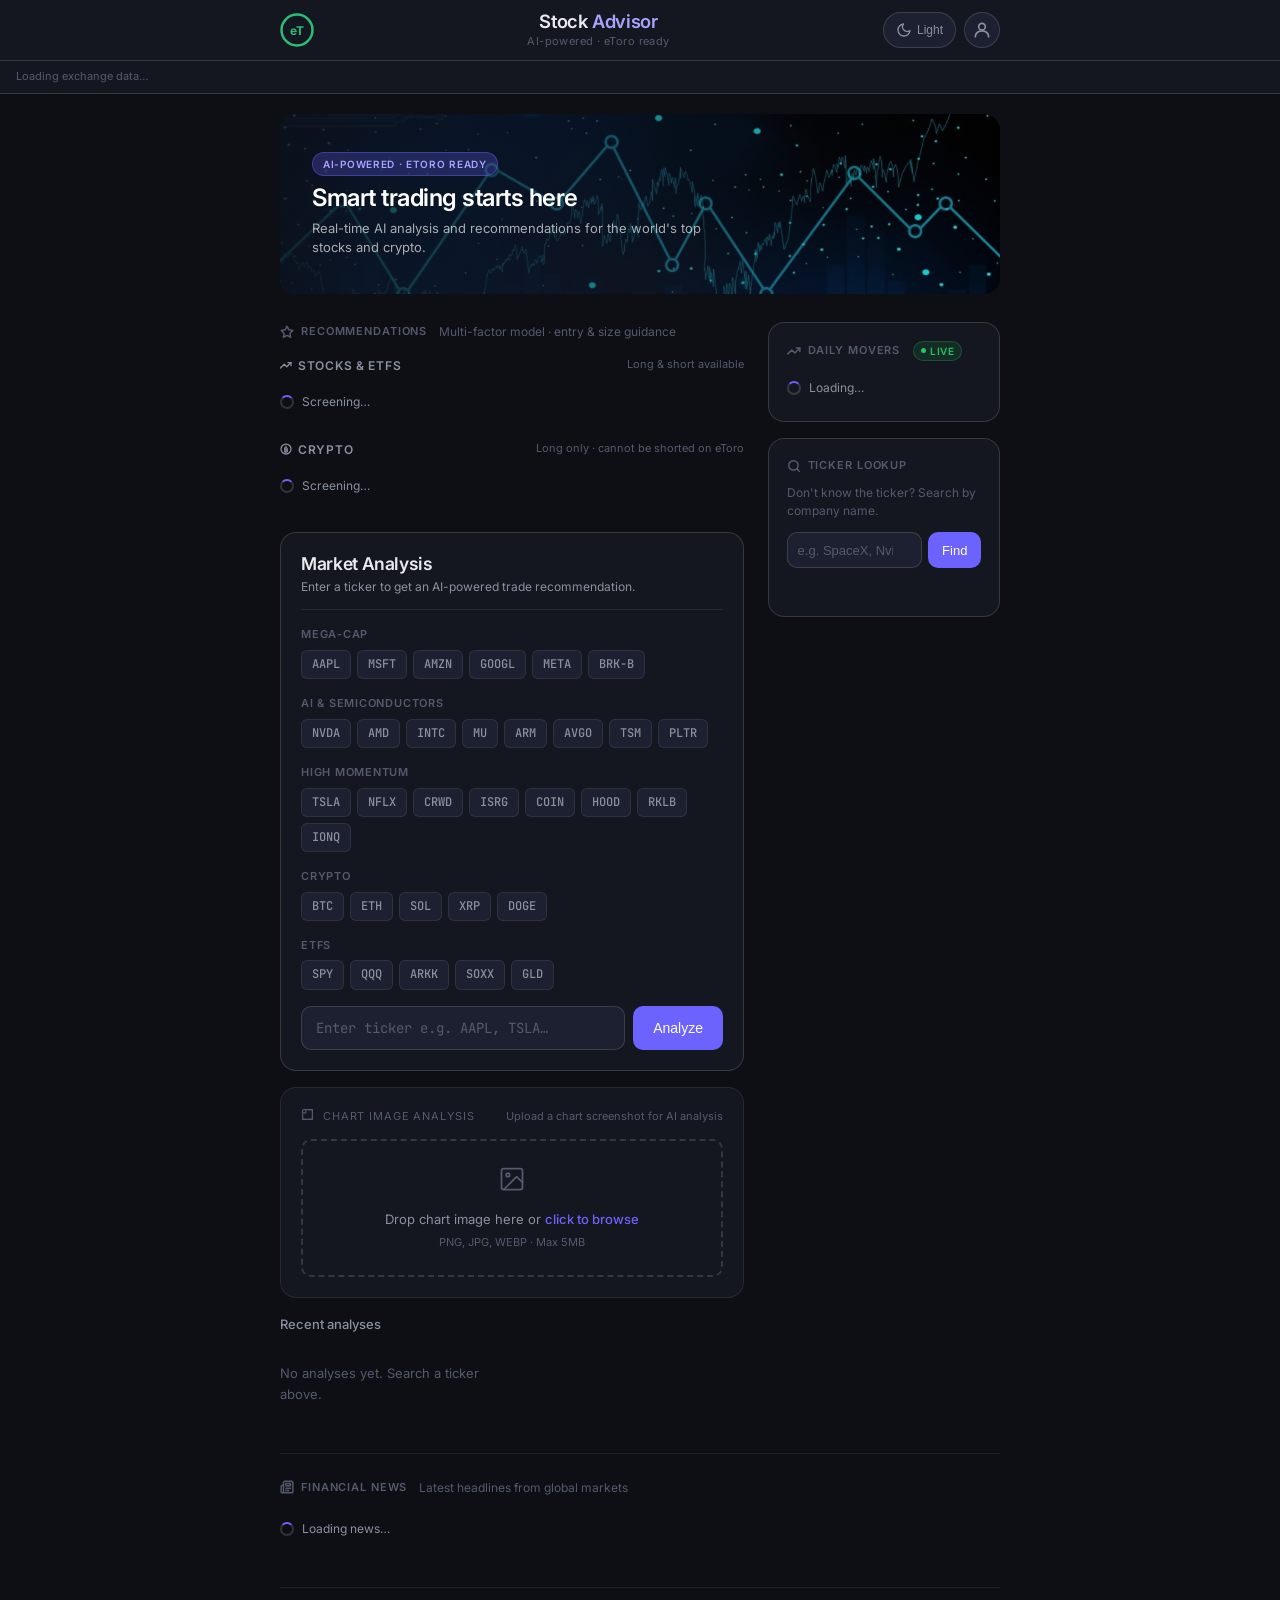
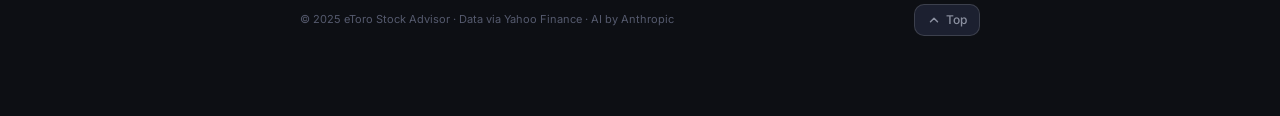
==== index.html @ 0bd4d549 "Update" ====
<!DOCTYPE html>
<html lang="en">
<head>
  <meta charset="UTF-8" />
  <meta http-equiv="Cache-Control" content="no-cache, no-store, must-revalidate" />
  <meta http-equiv="Pragma" content="no-cache" />
  <meta http-equiv="Expires" content="0" />
  <meta name="viewport" content="width=device-width, initial-scale=1.0" />
  <title>eToro Stock Advisor</title>
  <link rel="preconnect" href="https://fonts.googleapis.com" />
  <link rel="preconnect" href="https://fonts.gstatic.com" crossorigin />
  <link href="https://fonts.googleapis.com/css2?family=Inter:wght@400;500;600&family=JetBrains+Mono:wght@400;500&display=swap" rel="stylesheet" />
  <script src="https://cdn.jsdelivr.net/npm/@supabase/supabase-js@2"></script>

  
  <link rel="icon" type="image/x-icon" href="favicon.ico" />
  <link rel="stylesheet" href="style.css" />
  <script src="https://cdn.jsdelivr.net/npm/chart.js@4.4.0/dist/chart.umd.min.js"></script>
  <script src="https://cdn.jsdelivr.net/npm/chartjs-chart-financial@0.2.1/dist/chartjs-chart-financial.min.js"></script>
  <script src="https://cdn.jsdelivr.net/npm/luxon@3.4.3/build/global/luxon.min.js"></script>
  <script src="https://cdn.jsdelivr.net/npm/chartjs-adapter-luxon@1.3.1/dist/chartjs-adapter-luxon.umd.min.js"></script>
  <script src="config.js"></script>

  <style id="auth-styles">
  /* ── Auth trigger wrap ── */
  .auth-trigger-wrap {
    position: relative;
    flex-shrink: 0;
  }

  /* ── Auth dropdown ── */
  .auth-dropdown {
    display: none;
    position: absolute;
    top: calc(100% + 10px);
    right: 0;
    width: 300px;
    background: var(--surface);
    border: 1px solid var(--border2);
    border-radius: 14px;
    padding: 1rem;
    box-shadow: 0 20px 60px rgba(0,0,0,0.5), 0 4px 16px rgba(0,0,0,0.25);
    z-index: 9999;
    animation: adpIn 0.18s cubic-bezier(.22,.68,0,1.15) forwards;
  }
  .auth-dropdown.open { display: block; }

  @keyframes adpIn {
    from { opacity: 0; transform: translateY(-6px) scale(0.97); }
    to   { opacity: 1; transform: translateY(0)    scale(1);    }
  }

  /* ── Header ── */
  .adp-header { margin-bottom: 0.9rem; }
  .adp-logo {
    display: flex; align-items: center; gap: 8px;
    font-size: 13px; font-weight: 600; color: var(--text);
  }

  /* ── Tab bar ── */
  .adp-tabs {
    display: flex;
    background: var(--surface2);
    border-radius: 8px;
    padding: 3px; gap: 2px;
    margin-bottom: 0.85rem;
  }
  .adp-tab {
    flex: 1; padding: 6px 8px;
    font-size: 12.5px; font-weight: 500;
    border: none; border-radius: 6px;
    background: transparent; color: var(--text-muted);
    cursor: pointer; transition: all 0.15s;
    font-family: inherit;
  }
  .adp-tab.active {
    background: var(--surface); color: var(--text);
    box-shadow: 0 1px 3px rgba(0,0,0,0.25);
  }
  .adp-tab:hover:not(.active) { color: var(--text); }

  /* ── Messages ── */
  .adp-msg {
    display: none; border-radius: 7px;
    padding: 8px 11px; font-size: 12px;
    margin-bottom: 0.7rem; line-height: 1.45;
  }
  .adp-err { background: var(--red-bg); border: 1px solid rgba(239,68,68,.22); color: var(--red); }
  .adp-ok  { background: var(--green-bg); border: 1px solid rgba(34,197,94,.22); color: var(--green); }

  /* ── Fields ── */
  .adp-field { margin-bottom: 0.65rem; }
  .adp-field label {
    display: block; font-size: 11px; font-weight: 500;
    color: var(--text-muted); margin-bottom: 4px;
    letter-spacing: 0.03em;
  }
  .adp-field input {
    width: 100%; height: 38px;
    background: var(--surface2);
    border: 1px solid var(--border2);
    border-radius: 7px;
    padding: 0 11px;
    font-size: 13px; color: var(--text);
    outline: none; font-family: inherit;
    transition: border-color .15s, box-shadow .15s;
  }
  .adp-field input::placeholder { color: var(--text-dim); }
  .adp-field input:focus {
    border-color: var(--accent);
    box-shadow: 0 0 0 3px rgba(108,99,255,.13);
  }

  /* Password eye toggle */
  .adp-pw { position: relative; }
  .adp-pw input { padding-right: 36px; }
  .adp-eye {
    position: absolute; right: 0; top: 0; bottom: 0; width: 36px;
    background: none; border: none; cursor: pointer;
    color: var(--text-dim); display: flex; align-items: center; justify-content: center;
    transition: color .15s;
  }
  .adp-eye:hover { color: var(--text-muted); }

  /* Forgot */
  .adp-forgot { text-align: right; margin: -2px 0 0.55rem; }
  .adp-link {
    background: none; border: none; padding: 0;
    font-size: 11.5px; color: var(--text-dim);
    cursor: pointer; transition: color .15s; font-family: inherit;
  }
  .adp-link:hover { color: var(--accent); }

  /* Back button */
  .adp-back {
    display: inline-flex; align-items: center; gap: 5px;
    background: none; border: none; padding: 0;
    font-size: 12px; color: var(--text-muted);
    cursor: pointer; margin-bottom: 0.6rem;
    transition: color .15s; font-family: inherit;
  }
  .adp-back:hover { color: var(--text); }
  .adp-reset-hint { font-size: 12px; color: var(--text-muted); margin-bottom: 0.65rem; line-height: 1.5; }

  /* Submit button */
  .adp-btn {
    width: 100%; height: 40px; margin-top: 2px;
    background: var(--accent); border: none; border-radius: 7px;
    font-size: 13.5px; font-weight: 600; color: #fff;
    cursor: pointer; display: flex; align-items: center; justify-content: center; gap: 8px;
    transition: opacity .15s, transform .1s; font-family: inherit;
  }
  .adp-btn:hover  { opacity: .88; }
  .adp-btn:active { transform: scale(.98); }
  .adp-btn:disabled { opacity: .45; cursor: not-allowed; transform: none; }

  /* Spinner */
  .adp-spin {
    display: inline-block; width: 14px; height: 14px;
    border: 2px solid rgba(255,255,255,.3);
    border-top-color: #fff; border-radius: 50%;
    animation: spin .7s linear infinite;
  }

  /* OR divider */
  .adp-or {
    display: flex; align-items: center; gap: 8px;
    font-size: 10.5px; color: var(--text-dim);
    text-transform: uppercase; letter-spacing: .06em;
    margin: 0.7rem 0;
  }
  .adp-or::before, .adp-or::after { content: ''; flex: 1; height: 1px; background: var(--border); }

  /* Google */
  .adp-google {
    width: 100%; height: 38px;
    background: var(--surface2); border: 1px solid var(--border2); border-radius: 7px;
    font-size: 12.5px; font-weight: 500; color: var(--text-muted);
    cursor: pointer; display: flex; align-items: center; justify-content: center; gap: 8px;
    transition: all .15s; font-family: inherit;
  }
  .adp-google:hover { border-color: var(--accent); color: var(--text); }

  /* ── Logged-in ── */
  .adp-user-header {
    display: flex; align-items: center; gap: 11px;
    padding-bottom: 0.85rem; margin-bottom: 0.4rem;
    border-bottom: 1px solid var(--border);
  }
  .adp-avatar {
    width: 40px; height: 40px; border-radius: 50%;
    background: var(--accent);
    display: flex; align-items: center; justify-content: center;
    font-size: 14px; font-weight: 700; color: #fff; flex-shrink: 0;
  }
  .adp-user-email { font-size: 12.5px; font-weight: 500; color: var(--text); word-break: break-all; }
  .adp-user-since { font-size: 11px; color: var(--text-dim); margin-top: 2px; }

  /* Nav items */
  .adp-nav { display: flex; flex-direction: column; gap: 1px; }
  .adp-nav-item {
    display: flex; align-items: center; gap: 9px;
    padding: 8px 9px; border: none; border-radius: 7px;
    background: transparent; font-size: 12.5px; color: var(--text-muted);
    cursor: pointer; width: 100%; text-align: left;
    transition: all .12s; font-family: inherit;
  }
  .adp-nav-item:hover { background: var(--surface2); color: var(--text); }
  .adp-nav-item svg { flex-shrink: 0; }
  .adp-badge {
    margin-left: auto; font-size: 10px; font-weight: 600;
    background: var(--accent-dim); color: #a9a3ff;
    border: 1px solid rgba(108,99,255,.25);
    border-radius: 4px; padding: 1px 5px;
  }
  .adp-divider { height: 1px; background: var(--border); margin: 6px 0; }
  .adp-signout:hover { background: var(--red-bg) !important; color: var(--red) !important; }

  /* ── Logged-in avatar button in navbar ── */
  .adp-user-btn {
    width: 34px; height: 34px; border-radius: 50%;
    border: 2px solid var(--accent); background: var(--accent-dim);
    cursor: pointer; display: flex; align-items: center; justify-content: center;
    transition: all .15s; padding: 0;
    font-size: 11px; font-weight: 700; color: #a9a3ff;
    font-family: inherit;
  }
  .adp-user-btn:hover { background: var(--accent); color: #fff; }

  /* ── Mobile: full-width card below navbar ── */
  @media (max-width: 520px) {
    .auth-dropdown {
      position: fixed;
      top: 60px; left: 0; right: 0;
      width: 100%; border-radius: 0 0 14px 14px;
      border-left: none; border-right: none; border-top: none;
      max-height: calc(100dvh - 60px);
      overflow-y: auto;
    }
  }

  /* Light mode */
  body.light .auth-dropdown {
    box-shadow: 0 8px 32px rgba(0,0,0,.12), 0 2px 8px rgba(0,0,0,.06);
  }
  </style>

</head>

<body>

  <!-- Top navbar -->
  <nav class="navbar">
    <div class="navbar-inner">
      <div class="navbar-logo">
        <svg class="etoro-spin" width="34" height="34" viewBox="0 0 34 34" fill="none" xmlns="http://www.w3.org/2000/svg">
          <circle cx="17" cy="17" r="15.5" stroke="#2bbc76" stroke-width="2.5"/>
          <text x="17" y="22" text-anchor="middle" font-family="Inter,sans-serif" font-weight="700" font-size="12" fill="#2bbc76">eT</text>
        </svg>
      </div>
      <div class="navbar-title">
        <h1>Stock <span>Advisor</span></h1>
        <p>AI-powered · eToro ready</p>
      </div>
      <div class="navbar-actions">
        <button class="theme-toggle navbar-theme-btn" id="theme-toggle" onclick="toggleTheme()" title="Toggle light/dark mode">
          <svg id="icon-moon" width="16" height="16" viewBox="0 0 24 24" fill="none" stroke="currentColor" stroke-width="2" stroke-linecap="round" stroke-linejoin="round"><path d="M21 12.79A9 9 0 1 1 11.21 3 7 7 0 0 0 21 12.79z"/></svg>
          <svg id="icon-sun" width="16" height="16" viewBox="0 0 24 24" fill="none" stroke="currentColor" stroke-width="2" stroke-linecap="round" stroke-linejoin="round" style="display:none"><circle cx="12" cy="12" r="5"/><line x1="12" y1="1" x2="12" y2="3"/><line x1="12" y1="21" x2="12" y2="23"/><line x1="4.22" y1="4.22" x2="5.64" y2="5.64"/><line x1="18.36" y1="18.36" x2="19.78" y2="19.78"/><line x1="1" y1="12" x2="3" y2="12"/><line x1="21" y1="12" x2="23" y2="12"/><line x1="4.22" y1="19.78" x2="5.64" y2="18.36"/><line x1="18.36" y1="5.64" x2="19.78" y2="4.22"/></svg>
          <span id="theme-label">Light</span>
        </button>
        <div class="auth-trigger-wrap" id="auth-trigger-wrap">
          <!-- Logged-out: person icon -->
          <button class="navbar-account auth-trigger" id="auth-trigger-btn"
                  onclick="toggleAuthPanel()" title="Sign in / Register"
                  aria-haspopup="true" aria-expanded="false">
            <svg width="20" height="20" viewBox="0 0 24 24" fill="none"
                 stroke="currentColor" stroke-width="2"
                 stroke-linecap="round" stroke-linejoin="round">
              <circle cx="12" cy="8" r="4"/>
              <path d="M4 20c0-4 3.6-7 8-7s8 3 8 7"/>
            </svg>
          </button>

          <!-- Auth dropdown panel -->
          <div class="auth-dropdown" id="auth-dropdown" role="dialog" aria-label="Account">

            <!-- ▸ LOGGED-OUT VIEW ◂ -->
            <div id="auth-logged-out">
              <div class="adp-header">
                <div class="adp-logo">
                  <svg width="18" height="18" viewBox="0 0 34 34" fill="none">
                    <circle cx="17" cy="17" r="15.5" stroke="var(--accent)" stroke-width="2.5"/>
                    <text x="17" y="22" text-anchor="middle" font-family="Inter,sans-serif"
                          font-weight="700" font-size="12" fill="var(--accent)">eT</text>
                  </svg>
                  <span>Stock Advisor</span>
                </div>
              </div>

              <div class="adp-tabs">
                <button class="adp-tab active" id="tab-signin" onclick="adpTab('signin')">Sign in</button>
                <button class="adp-tab" id="tab-signup" onclick="adpTab('signup')">Register</button>
              </div>

              <div class="adp-msg adp-err" id="adp-err"></div>
              <div class="adp-msg adp-ok"  id="adp-ok"></div>

              <!-- Sign-in -->
              <div id="adp-signin">
                <div class="adp-field">
                  <label>Email</label>
                  <input type="email" id="si-email" placeholder="you@example.com" autocomplete="email"/>
                </div>
                <div class="adp-field">
                  <label>Password</label>
                  <div class="adp-pw">
                    <input type="password" id="si-pw" placeholder="••••••••" autocomplete="current-password"/>
                    <button type="button" class="adp-eye" onclick="adpTogglePw('si-pw',this)" tabindex="-1">
                      <svg width="14" height="14" viewBox="0 0 24 24" fill="none" stroke="currentColor" stroke-width="2" stroke-linecap="round" stroke-linejoin="round"><path d="M1 12s4-8 11-8 11 8 11 8-4 8-11 8-11-8-11-8z"/><circle cx="12" cy="12" r="3"/></svg>
                    </button>
                  </div>
                </div>
                <div class="adp-forgot">
                  <button type="button" class="adp-link" onclick="adpTab('reset')">Forgot password?</button>
                </div>
                <button class="adp-btn" id="si-btn" onclick="adpSignIn()">Sign in</button>
                <div class="adp-or"><span>or</span></div>
                <button class="adp-google" onclick="adpGoogle()">
                  <svg width="14" height="14" viewBox="0 0 24 24"><path fill="#4285F4" d="M22.56 12.25c0-.78-.07-1.53-.2-2.25H12v4.26h5.92c-.26 1.37-1.04 2.53-2.21 3.31v2.77h3.57c2.08-1.92 3.28-4.74 3.28-8.09z"/><path fill="#34A853" d="M12 23c2.97 0 5.46-.98 7.28-2.66l-3.57-2.77c-.98.66-2.23 1.06-3.71 1.06-2.86 0-5.29-1.93-6.16-4.53H2.18v2.84C3.99 20.53 7.7 23 12 23z"/><path fill="#FBBC05" d="M5.84 14.09c-.22-.66-.35-1.36-.35-2.09s.13-1.43.35-2.09V7.07H2.18C1.43 8.55 1 10.22 1 12s.43 3.45 1.18 4.93l3.66-2.84z"/><path fill="#EA4335" d="M12 5.38c1.62 0 3.06.56 4.21 1.64l3.15-3.15C17.45 2.09 14.97 1 12 1 7.7 1 3.99 3.47 2.18 7.07l3.66 2.84c.87-2.6 3.3-4.53 6.16-4.53z"/></svg>
                  Continue with Google
                </button>
              </div>

              <!-- Register -->
              <div id="adp-signup" style="display:none">
                <div class="adp-field">
                  <label>Email</label>
                  <input type="email" id="su-email" placeholder="you@example.com" autocomplete="email"/>
                </div>
                <div class="adp-field">
                  <label>Password</label>
                  <div class="adp-pw">
                    <input type="password" id="su-pw" placeholder="Min 8 characters" autocomplete="new-password"/>
                    <button type="button" class="adp-eye" onclick="adpTogglePw('su-pw',this)" tabindex="-1">
                      <svg width="14" height="14" viewBox="0 0 24 24" fill="none" stroke="currentColor" stroke-width="2" stroke-linecap="round" stroke-linejoin="round"><path d="M1 12s4-8 11-8 11 8 11 8-4 8-11 8-11-8-11-8z"/><circle cx="12" cy="12" r="3"/></svg>
                    </button>
                  </div>
                </div>
                <div class="adp-field">
                  <label>Confirm password</label>
                  <input type="password" id="su-pw2" placeholder="Repeat password" autocomplete="new-password"/>
                </div>
                <button class="adp-btn" id="su-btn" onclick="adpSignUp()">Create account</button>
                <div class="adp-or"><span>or</span></div>
                <button class="adp-google" onclick="adpGoogle()">
                  <svg width="14" height="14" viewBox="0 0 24 24"><path fill="#4285F4" d="M22.56 12.25c0-.78-.07-1.53-.2-2.25H12v4.26h5.92c-.26 1.37-1.04 2.53-2.21 3.31v2.77h3.57c2.08-1.92 3.28-4.74 3.28-8.09z"/><path fill="#34A853" d="M12 23c2.97 0 5.46-.98 7.28-2.66l-3.57-2.77c-.98.66-2.23 1.06-3.71 1.06-2.86 0-5.29-1.93-6.16-4.53H2.18v2.84C3.99 20.53 7.7 23 12 23z"/><path fill="#FBBC05" d="M5.84 14.09c-.22-.66-.35-1.36-.35-2.09s.13-1.43.35-2.09V7.07H2.18C1.43 8.55 1 10.22 1 12s.43 3.45 1.18 4.93l3.66-2.84z"/><path fill="#EA4335" d="M12 5.38c1.62 0 3.06.56 4.21 1.64l3.15-3.15C17.45 2.09 14.97 1 12 1 7.7 1 3.99 3.47 2.18 7.07l3.66 2.84c.87-2.6 3.3-4.53 6.16-4.53z"/></svg>
                  Continue with Google
                </button>
              </div>

              <!-- Reset password -->
              <div id="adp-reset" style="display:none">
                <button type="button" class="adp-back" onclick="adpTab('signin')">
                  <svg width="13" height="13" viewBox="0 0 24 24" fill="none" stroke="currentColor" stroke-width="2.5" stroke-linecap="round" stroke-linejoin="round"><polyline points="15 18 9 12 15 6"/></svg>
                  Back to sign in
                </button>
                <p class="adp-reset-hint">We'll send a reset link to your inbox.</p>
                <div class="adp-field">
                  <label>Email</label>
                  <input type="email" id="rp-email" placeholder="you@example.com" autocomplete="email"/>
                </div>
                <button class="adp-btn" id="rp-btn" onclick="adpResetPw()">Send reset link</button>
              </div>
            </div><!-- /logged-out -->

            <!-- ▸ LOGGED-IN VIEW ◂ -->
            <div id="auth-logged-in" style="display:none">
              <div class="adp-user-header">
                <div class="adp-avatar" id="adp-avatar"></div>
                <div class="adp-user-info">
                  <div class="adp-user-email" id="adp-user-email"></div>
                  <div class="adp-user-since" id="adp-user-since"></div>
                </div>
              </div>
              <nav class="adp-nav">
                <a class="adp-nav-item" href="index.html" style="text-decoration:none;">
                  <svg width="14" height="14" viewBox="0 0 24 24" fill="none" stroke="currentColor" stroke-width="2" stroke-linecap="round" stroke-linejoin="round"><rect x="3" y="3" width="18" height="18" rx="2"/><path d="M3 9h18M9 21V9"/></svg>
                  Dashboard
                </a>
                <a class="adp-nav-item" href="profile.html" style="text-decoration:none;">
                  <svg width="14" height="14" viewBox="0 0 24 24" fill="none" stroke="currentColor" stroke-width="2" stroke-linecap="round" stroke-linejoin="round"><circle cx="12" cy="8" r="4"/><path d="M4 20c0-4 3.6-7 8-7s8 3 8 7"/></svg>
                  Profile settings
                </a>
                <button class="adp-nav-item" onclick="closeAuthPanel()">
                  <svg width="14" height="14" viewBox="0 0 24 24" fill="none" stroke="currentColor" stroke-width="2" stroke-linecap="round" stroke-linejoin="round"><path d="M12 2L2 7l10 5 10-5-10-5z"/><path d="M2 17l10 5 10-5M2 12l10 5 10-5"/></svg>
                  Agent Portfolios <span class="adp-badge">Soon</span>
                </button>
                <a class="adp-nav-item" id="adp-admin-link" href="admin.html" style="display:none;text-decoration:none;">
                  <svg width="14" height="14" viewBox="0 0 24 24" fill="none" stroke="currentColor" stroke-width="2" stroke-linecap="round" stroke-linejoin="round"><path d="M12 22s8-4 8-10V5l-8-3-8 3v7c0 6 8 10 8 10z"/></svg>
                  Admin Console
                  <span class="adp-badge" style="margin-left:auto;background:rgba(239,68,68,0.12);color:var(--red);border-color:rgba(239,68,68,0.2);">Admin</span>
                </a>
              </nav>
              <div class="adp-divider"></div>
              <button class="adp-nav-item adp-signout" onclick="adpSignOut()">
                <svg width="14" height="14" viewBox="0 0 24 24" fill="none" stroke="currentColor" stroke-width="2" stroke-linecap="round" stroke-linejoin="round"><path d="M9 21H5a2 2 0 0 1-2-2V5a2 2 0 0 1 2-2h4"/><polyline points="16 17 21 12 16 7"/><line x1="21" y1="12" x2="9" y2="12"/></svg>
                Sign out
              </button>
            </div><!-- /logged-in -->

          </div><!-- /auth-dropdown -->
        </div><!-- /auth-trigger-wrap -->
      </div>
    </div>
  </nav>

  <!-- ── Exchange ticker bar ── -->
  <div class="exchange-ticker-bar">
    <div class="exchange-ticker-track" id="exchange-ticker-track">
      <div class="exchange-ticker-loading">Loading exchange data…</div>
    </div>
  </div>

<div class="page">

  <!-- ── Hero banner ── -->
  <div class="hero-banner">
    <img src="images/dark_banner.jpg" alt="Market chart banner" class="hero-banner-img" />
    <div class="hero-banner-overlay">
      <div class="hero-banner-text">
        <span class="hero-badge">AI-powered · eToro ready</span>
        <h2>Smart trading starts here</h2>
        <p>Real-time AI analysis and recommendations for the world's top stocks and crypto.</p>
      </div>
    </div>
  </div>

  <div class="layout">

    <!-- ── Main column (2/3) ── -->
    <div class="col-main">

      <!-- ── Recommendations ── -->
      <section class="recs-section">
        <div class="recs-header">
          <span class="recs-title">
            <svg width="14" height="14" viewBox="0 0 24 24" fill="none" stroke="currentColor" stroke-width="2.5" stroke-linecap="round" stroke-linejoin="round"><polygon points="12 2 15.09 8.26 22 9.27 17 14.14 18.18 21.02 12 17.77 5.82 21.02 7 14.14 2 9.27 8.91 8.26 12 2"/></svg>
            Recommendations
          </span>
          <span class="recs-sub">Multi-factor model · entry &amp; size guidance</span>
        </div>

        <!-- Stocks (shortable) -->
        <div class="recs-sub-header">
          <span class="recs-sub-label">
            <svg width="12" height="12" viewBox="0 0 24 24" fill="none" stroke="currentColor" stroke-width="2.5" stroke-linecap="round" stroke-linejoin="round"><polyline points="22 7 13.5 15.5 8.5 10.5 1 18"/><polyline points="16 7 22 7 22 13"/></svg>
            Stocks &amp; ETFs
          </span>
          <span class="recs-sub-note">Long &amp; short available</span>
        </div>
        <div class="recs-grid" id="recs-grid-stocks">
          <div class="movers-loading" style="grid-column:1/-1"><div class="spinner-sm"></div> Screening…</div>
        </div>

        <!-- Crypto (long only) -->
        <div class="recs-sub-header" style="margin-top:1.25rem;">
          <span class="recs-sub-label">
            <svg width="12" height="12" viewBox="0 0 24 24" fill="none" stroke="currentColor" stroke-width="2.5" stroke-linecap="round" stroke-linejoin="round"><circle cx="12" cy="12" r="10"/><path d="M9.5 9.5h3a2 2 0 0 1 0 4h-3v-4zm0 4h3.5a2 2 0 0 1 0 4H9.5v-4z"/><line x1="12" y1="6" x2="12" y2="8"/><line x1="12" y1="18" x2="12" y2="20"/></svg>
            Crypto
          </span>
          <span class="recs-sub-note">Long only · cannot be shorted on eToro</span>
        </div>
        <div class="recs-grid" id="recs-grid-crypto">
          <div class="movers-loading" style="grid-column:1/-1"><div class="spinner-sm"></div> Screening…</div>
        </div>
      </section>

      <!-- Search -->
      <div class="search-box" id="market-analysis">
        <div class="search-box-title">
          <h2>Market Analysis</h2>
          <p>Enter a ticker to get an AI-powered trade recommendation.</p>
        </div>
        <div class="quick-picks-label">Mega-cap</div>
        <div class="chips" id="chips">
          <span class="chip" onclick="setTicker('AAPL')">AAPL</span>
          <span class="chip" onclick="setTicker('MSFT')">MSFT</span>
          <span class="chip" onclick="setTicker('AMZN')">AMZN</span>
          <span class="chip" onclick="setTicker('GOOGL')">GOOGL</span>
          <span class="chip" onclick="setTicker('META')">META</span>
          <span class="chip" onclick="setTicker('BRK-B')">BRK-B</span>
        </div>
        <div class="quick-picks-label" style="margin-top:0.6rem;">AI &amp; Semiconductors</div>
        <div class="chips">
          <span class="chip" onclick="setTicker('NVDA')">NVDA</span>
          <span class="chip" onclick="setTicker('AMD')">AMD</span>
          <span class="chip" onclick="setTicker('INTC')">INTC</span>
          <span class="chip" onclick="setTicker('MU')">MU</span>
          <span class="chip" onclick="setTicker('ARM')">ARM</span>
          <span class="chip" onclick="setTicker('AVGO')">AVGO</span>
          <span class="chip" onclick="setTicker('TSM')">TSM</span>
          <span class="chip" onclick="setTicker('PLTR')">PLTR</span>
        </div>
        <div class="quick-picks-label" style="margin-top:0.6rem;">High momentum</div>
        <div class="chips">
          <span class="chip" onclick="setTicker('TSLA')">TSLA</span>
          <span class="chip" onclick="setTicker('NFLX')">NFLX</span>
          <span class="chip" onclick="setTicker('CRWD')">CRWD</span>
          <span class="chip" onclick="setTicker('ISRG')">ISRG</span>
          <span class="chip" onclick="setTicker('COIN')">COIN</span>
          <span class="chip" onclick="setTicker('HOOD')">HOOD</span>
          <span class="chip" onclick="setTicker('RKLB')">RKLB</span>
          <span class="chip" onclick="setTicker('IONQ')">IONQ</span>
        </div>
        <div class="quick-picks-label" style="margin-top:0.6rem;">Crypto</div>
        <div class="chips">
          <span class="chip" onclick="setTicker('BTC-USD')">BTC</span>
          <span class="chip" onclick="setTicker('ETH-USD')">ETH</span>
          <span class="chip" onclick="setTicker('SOL-USD')">SOL</span>
          <span class="chip" onclick="setTicker('XRP-USD')">XRP</span>
          <span class="chip" onclick="setTicker('DOGE-USD')">DOGE</span>
        </div>
        <div class="quick-picks-label" style="margin-top:0.6rem;">ETFs</div>
        <div class="chips">
          <span class="chip" onclick="setTicker('SPY')">SPY</span>
          <span class="chip" onclick="setTicker('QQQ')">QQQ</span>
          <span class="chip" onclick="setTicker('ARKK')">ARKK</span>
          <span class="chip" onclick="setTicker('SOXX')">SOXX</span>
          <span class="chip" onclick="setTicker('GLD')">GLD</span>
        </div>
        <div class="input-row">
          <input type="text" id="ticker-input" placeholder="Enter ticker e.g. AAPL, TSLA…" autocomplete="off" autocapitalize="characters" />
          <button class="btn-analyze" id="analyze-btn" onclick="analyzeStock()">
            <span id="btn-label">Analyze</span>
          </button>
        </div>
        <div class="error-msg" id="error-msg"></div>
      </div>

      <!-- Loading -->
      <div class="state-msg" id="loading-state" style="background:var(--surface);border:1px solid var(--border2);border-radius:var(--radius-lg);margin-top:0.75rem;">
        <div class="spinner" style="margin: 0 auto 0.75rem; width:28px; height:28px; border-width:3px;"></div>
        <div style="font-size:14px;font-weight:500;color:var(--text);">Fetching analysis…</div>
        <div style="font-size:12px;color:var(--text-dim);margin-top:4px;">AI is analysing the ticker, this may take a moment</div>
      </div>

      <!-- Result -->
      <div id="result">
        <div class="result-header">
          <div>
            <div class="result-ticker" id="res-ticker"></div>
            <div class="result-company" id="res-company"></div>
          </div>
          <div style="display:flex;align-items:center;gap:10px;">
            <div id="res-signal"></div>
            <button class="btn-clear-result" onclick="clearResult()" title="Clear result">
              <svg width="15" height="15" viewBox="0 0 24 24" fill="none" stroke="currentColor" stroke-width="2.5" stroke-linecap="round" stroke-linejoin="round"><line x1="18" y1="6" x2="6" y2="18"/><line x1="6" y1="6" x2="18" y2="18"/></svg>
            </button>
          </div>
        </div>

        <div class="metrics-grid" id="res-metrics"></div>

        <!-- Price chart -->
        <div class="panel chart-panel">
          <div class="chart-header">
            <div>
              <div id="chart-title-ticker" style="font-size:15px;font-weight:600;font-family:var(--mono);color:var(--text);letter-spacing:-0.02em;line-height:1.2;"></div>
              <div id="chart-title-sub" style="font-size:11px;color:var(--text-dim);margin-top:2px;"></div>
            </div>
            <div style="display:flex;align-items:center;gap:8px;flex-wrap:wrap;">
              <!-- Chart type toggle -->
              <div class="chart-type-toggle">
                <button class="chart-type-btn active" id="btn-type-candle" onclick="switchChartType('candle',this)" title="Candlestick">
                  <svg width="13" height="13" viewBox="0 0 24 24" fill="none" stroke="currentColor" stroke-width="2" stroke-linecap="round" stroke-linejoin="round"><rect x="2" y="7" width="4" height="10" rx="1"/><line x1="4" y1="4" x2="4" y2="7"/><line x1="4" y1="17" x2="4" y2="20"/><rect x="10" y="4" width="4" height="14" rx="1"/><line x1="12" y1="2" x2="12" y2="4"/><line x1="12" y1="18" x2="12" y2="22"/><rect x="18" y="9" width="4" height="7" rx="1"/><line x1="20" y1="6" x2="20" y2="9"/><line x1="20" y1="16" x2="20" y2="19"/></svg>
                </button>
                <button class="chart-type-btn" id="btn-type-line" onclick="switchChartType('line',this)" title="Line chart">
                  <svg width="13" height="13" viewBox="0 0 24 24" fill="none" stroke="currentColor" stroke-width="2" stroke-linecap="round" stroke-linejoin="round"><polyline points="22 12 18 12 15 21 9 3 6 12 2 12"/></svg>
                </button>
              </div>
              <!-- Period tabs -->
              <div class="chart-tabs">
                <button class="chart-tab active" onclick="switchChartTab(this,'1D')">1D</button>
                <button class="chart-tab" onclick="switchChartTab(this,'5D')">5D</button>
                <button class="chart-tab" onclick="switchChartTab(this,'1M')">1M</button>
                <button class="chart-tab" onclick="switchChartTab(this,'3M')">3M</button>
                <button class="chart-tab" onclick="switchChartTab(this,'6M')">6M</button>
                <button class="chart-tab" onclick="switchChartTab(this,'1Y')">1Y</button>
              </div>
              <!-- Save button -->
              <button class="chart-expand-btn" onclick="saveChart()" title="Save chart as PNG">
                <svg width="13" height="13" viewBox="0 0 24 24" fill="none" stroke="currentColor" stroke-width="2.5" stroke-linecap="round" stroke-linejoin="round"><path d="M21 15v4a2 2 0 0 1-2 2H5a2 2 0 0 1-2-2v-4"/><polyline points="7 10 12 15 17 10"/><line x1="12" y1="15" x2="12" y2="3"/></svg>
              </button>
              <!-- Expand button -->
              <button class="chart-expand-btn" onclick="openChartModal()" title="Expand chart">
                <svg width="13" height="13" viewBox="0 0 24 24" fill="none" stroke="currentColor" stroke-width="2.5" stroke-linecap="round" stroke-linejoin="round"><polyline points="15 3 21 3 21 9"/><polyline points="9 21 3 21 3 15"/><line x1="21" y1="3" x2="14" y2="10"/><line x1="3" y1="21" x2="10" y2="14"/></svg>
              </button>
            </div>
          </div>
          <div class="chart-loading" id="chart-loading"><div class="spinner-sm"></div> Loading chart…</div>
          <div class="chart-error" id="chart-error" style="display:none"></div>
          <canvas id="price-chart" style="display:none;width:100%;cursor:pointer;" onclick="openChartModal()" title="Click to expand"></canvas>
          <div class="chart-footer" id="chart-footer"></div>
        </div>

        <!-- Chart modal overlay -->
        <div id="chart-modal" style="display:none;position:fixed;inset:0;z-index:1000;background:rgba(0,0,0,0.85);backdrop-filter:blur(4px);padding:1.5rem;" onclick="closeChartModal(event)">
          <div style="position:relative;width:100%;max-width:1100px;margin:0 auto;height:100%;display:flex;flex-direction:column;gap:0.75rem;">
            <!-- Modal header -->
            <div style="display:flex;align-items:center;justify-content:space-between;flex-shrink:0;">
              <div style="display:flex;align-items:center;gap:12px;">
                <div>
                  <div id="modal-ticker-label" style="font-size:1.2rem;font-weight:600;font-family:var(--mono);color:#fff;letter-spacing:-0.02em;line-height:1.2;"></div>
                  <div id="modal-company-label" style="font-size:11px;color:rgba(255,255,255,0.45);margin-top:2px;"></div>
                </div>
                <!-- Modal period tabs -->
                <div class="chart-tabs" id="modal-chart-tabs">
                  <button class="chart-tab active" onclick="switchModalTab(this,'1D')">1D</button>
                  <button class="chart-tab" onclick="switchModalTab(this,'5D')">5D</button>
                  <button class="chart-tab" onclick="switchModalTab(this,'1M')">1M</button>
                  <button class="chart-tab" onclick="switchModalTab(this,'3M')">3M</button>
                  <button class="chart-tab" onclick="switchModalTab(this,'6M')">6M</button>
                  <button class="chart-tab" onclick="switchModalTab(this,'1Y')">1Y</button>
                </div>
                <!-- Modal chart type -->
                <div class="chart-type-toggle">
                  <button class="chart-type-btn active" id="modal-btn-candle" onclick="switchModalType('candle',this)" title="Candlestick">
                    <svg width="13" height="13" viewBox="0 0 24 24" fill="none" stroke="currentColor" stroke-width="2" stroke-linecap="round" stroke-linejoin="round"><rect x="2" y="7" width="4" height="10" rx="1"/><line x1="4" y1="4" x2="4" y2="7"/><line x1="4" y1="17" x2="4" y2="20"/><rect x="10" y="4" width="4" height="14" rx="1"/><line x1="12" y1="2" x2="12" y2="4"/><line x1="12" y1="18" x2="12" y2="22"/><rect x="18" y="9" width="4" height="7" rx="1"/><line x1="20" y1="6" x2="20" y2="9"/><line x1="20" y1="16" x2="20" y2="19"/></svg>
                  </button>
                  <button class="chart-type-btn" id="modal-btn-line" onclick="switchModalType('line',this)" title="Line">
                    <svg width="13" height="13" viewBox="0 0 24 24" fill="none" stroke="currentColor" stroke-width="2" stroke-linecap="round" stroke-linejoin="round"><polyline points="22 12 18 12 15 21 9 3 6 12 2 12"/></svg>
                  </button>
                </div>
              </div>
              <div style="display:flex;align-items:center;gap:8px;">
                <!-- Modal save button -->
                <button onclick="saveModalChart()" title="Save chart as PNG" style="width:36px;height:36px;border-radius:50%;border:1px solid rgba(255,255,255,0.2);background:rgba(255,255,255,0.08);color:#fff;display:flex;align-items:center;justify-content:center;cursor:pointer;flex-shrink:0;transition:background 0.15s;" onmouseover="this.style.background='rgba(255,255,255,0.18)'" onmouseout="this.style.background='rgba(255,255,255,0.08)'">
                  <svg width="14" height="14" viewBox="0 0 24 24" fill="none" stroke="currentColor" stroke-width="2.5" stroke-linecap="round" stroke-linejoin="round"><path d="M21 15v4a2 2 0 0 1-2 2H5a2 2 0 0 1-2-2v-4"/><polyline points="7 10 12 15 17 10"/><line x1="12" y1="15" x2="12" y2="3"/></svg>
                </button>
                <button onclick="closeChartModal()" style="width:36px;height:36px;border-radius:50%;border:1px solid rgba(255,255,255,0.2);background:rgba(255,255,255,0.08);color:#fff;display:flex;align-items:center;justify-content:center;cursor:pointer;flex-shrink:0;transition:background 0.15s;" onmouseover="this.style.background='rgba(255,255,255,0.18)'" onmouseout="this.style.background='rgba(255,255,255,0.08)'">
                  <svg width="16" height="16" viewBox="0 0 24 24" fill="none" stroke="currentColor" stroke-width="2.5" stroke-linecap="round" stroke-linejoin="round"><line x1="18" y1="6" x2="6" y2="18"/><line x1="6" y1="6" x2="18" y2="18"/></svg>
                </button>
              </div>
            </div>
            <!-- Modal canvas container -->
            <div style="flex:1;background:var(--surface);border:1px solid var(--border2);border-radius:var(--radius-lg);padding:1.25rem;min-height:0;display:flex;flex-direction:column;gap:0.5rem;">
              <div id="modal-chart-loading" style="display:none;align-items:center;gap:8px;font-size:13px;color:var(--text-muted);padding:1rem 0;justify-content:center;"><div class="spinner-sm"></div> Loading…</div>
              <canvas id="price-chart-modal" style="flex:1;min-height:0;width:100%;"></canvas>
              <div id="modal-chart-footer" style="display:flex;align-items:center;justify-content:space-between;padding-top:0.5rem;border-top:1px solid var(--border);font-size:12px;"></div>
            </div>
          </div>
        </div>

        <div class="panel">
          <div class="panel-title">Analysis breakdown</div>
          <ul class="factors" id="res-factors"></ul>
        </div>

        <div class="panel">
          <div class="panel-title">eToro trade recommendation</div>
          <p class="trade-text" id="res-trade"></p>
        </div>

        <a class="btn-etoro" id="res-etoro-link" href="#" target="_blank" rel="noopener">
          <svg width="16" height="16" viewBox="0 0 24 24" fill="none" stroke="currentColor" stroke-width="2.5" stroke-linecap="round" stroke-linejoin="round">
            <path d="M18 13v6a2 2 0 0 1-2 2H5a2 2 0 0 1-2-2V8a2 2 0 0 1 2-2h6"/><polyline points="15 3 21 3 21 9"/><line x1="10" y1="14" x2="21" y2="3"/>
          </svg>
          Open on eToro
        </a>

        <div class="disclaimer">
          ⚠️ For informational purposes only — not financial advice. CFDs and stock trading involve risk of loss. Always do your own research before trading.
        </div>
      </div>

      <!-- Chart Image Analysis -->
      <div class="panel chart-upload-panel" id="chart-upload-panel" style="margin-top:0.75rem;">
        <div class="panel-title" style="display:flex;align-items:center;justify-content:space-between;">
          <span>
            <svg width="13" height="13" viewBox="0 0 24 24" fill="none" stroke="currentColor" stroke-width="2" stroke-linecap="round" stroke-linejoin="round" style="vertical-align:-1px;margin-right:5px;"><rect x="3" y="3" width="18" height="18" rx="2"/><polyline points="3 9 9 9 9 3"/><polyline points="15 3 21 3 21 9"/><polyline points="21 15 21 21 15 21"/><polyline points="9 21 3 21 3 15"/></svg>
            Chart Image Analysis
          </span>
          <span style="font-size:11px;color:var(--text-dim);font-weight:400;text-transform:none;letter-spacing:0;">Upload a chart screenshot for AI analysis</span>
        </div>
        <div id="chart-drop-zone" onclick="document.getElementById('chart-file-input').click()"
          style="border:2px dashed var(--border2);border-radius:var(--radius);padding:1.5rem;text-align:center;cursor:pointer;transition:border-color 0.15s,background 0.15s;"
          ondragover="event.preventDefault();this.style.borderColor='var(--accent)';this.style.background='var(--accent-dim)';"
          ondragleave="this.style.borderColor='';this.style.background='';"
          ondrop="handleChartDrop(event)">
          <svg width="28" height="28" viewBox="0 0 24 24" fill="none" stroke="currentColor" stroke-width="1.5" stroke-linecap="round" stroke-linejoin="round" style="color:var(--text-dim);margin-bottom:8px;"><rect x="3" y="3" width="18" height="18" rx="2" ry="2"/><circle cx="8.5" cy="8.5" r="1.5"/><polyline points="21 15 16 10 5 21"/></svg>
          <div style="font-size:13px;color:var(--text-muted);margin-bottom:4px;">Drop chart image here or <span style="color:var(--accent);font-weight:500;">click to browse</span></div>
          <div style="font-size:11px;color:var(--text-dim);">PNG, JPG, WEBP · Max 5MB</div>
          <input type="file" id="chart-file-input" accept="image/*" style="display:none" onchange="handleChartFile(this.files[0])">
        </div>
        <div id="chart-preview-wrap" style="display:none;margin-top:0.75rem;">
          <div style="position:relative;display:inline-block;width:100%;">
            <img id="chart-preview-img" src="" alt="Chart preview" style="width:100%;max-height:220px;object-fit:contain;border-radius:var(--radius);border:1px solid var(--border2);">
            <button onclick="clearChartUpload()" title="Remove" style="position:absolute;top:8px;right:8px;width:26px;height:26px;border-radius:50%;border:none;background:rgba(0,0,0,0.6);color:#fff;display:flex;align-items:center;justify-content:center;cursor:pointer;">
              <svg width="13" height="13" viewBox="0 0 24 24" fill="none" stroke="currentColor" stroke-width="3" stroke-linecap="round" stroke-linejoin="round"><line x1="18" y1="6" x2="6" y2="18"/><line x1="6" y1="6" x2="18" y2="18"/></svg>
            </button>
          </div>
          <button class="btn-analyze" onclick="analyzeChartImage()" id="chart-analyze-btn" style="width:100%;margin-top:0.6rem;justify-content:center;">
            <svg width="14" height="14" viewBox="0 0 24 24" fill="none" stroke="currentColor" stroke-width="2.5" stroke-linecap="round" stroke-linejoin="round"><circle cx="11" cy="11" r="8"/><line x1="21" y1="21" x2="16.65" y2="16.65"/></svg>
            <span id="chart-analyze-label">Analyse Chart</span>
          </button>
        </div>
        <div id="chart-vision-loading" style="display:none;align-items:center;gap:8px;font-size:13px;color:var(--text-muted);padding:0.75rem 0;">
          <div class="spinner-sm"></div> Analysing chart image…
        </div>
        <div id="chart-vision-result" style="display:none;margin-top:0.75rem;padding:1rem;background:var(--surface2);border-radius:var(--radius);border:1px solid var(--border);font-size:13.5px;color:var(--text-muted);line-height:1.7;white-space:pre-wrap;"></div>
        <div id="chart-vision-error" style="display:none;margin-top:0.5rem;font-size:13px;color:var(--red);"></div>
      </div>

      <!-- History -->
      <div class="history-section">
        <div class="history-title">
          Recent analyses
          <span style="display:flex;align-items:center;gap:8px;">
            <span id="history-count"></span>
            <button onclick="clearHistory()" id="history-clear-btn" title="Clear history" style="display:none;background:none;border:none;cursor:pointer;font-size:11px;color:var(--text-dim);padding:2px 6px;border-radius:4px;transition:color 0.15s;" onmouseover="this.style.color='var(--red)'" onmouseout="this.style.color='var(--text-dim)'">Clear</button>
          </span>
        </div>
        <div class="history-grid" id="history-grid">
          <div class="history-empty">No analyses yet. Search a ticker above.</div>
        </div>
      </div>

    </div><!-- /col-main -->

    <!-- ── Sidebar (1/3) ── -->
    <aside class="col-sidebar">

      <!-- Daily movers -->
      <div class="sidebar-section">
        <div class="sidebar-section-title">
          <svg width="14" height="14" viewBox="0 0 24 24" fill="none" stroke="currentColor" stroke-width="2.5" stroke-linecap="round" stroke-linejoin="round"><polyline points="22 7 13.5 15.5 8.5 10.5 1 17"/><polyline points="16 7 22 7 22 13"/></svg>
          Daily movers
          <span class="movers-live-badge"><span class="live-dot"></span>Live</span>
          <span class="movers-updated" id="movers-updated" style="font-weight:400;text-transform:none;letter-spacing:0;margin-left:auto;"></span>
        </div>
        <div class="sidebar-movers-list" id="movers-grid">
          <div class="movers-loading"><div class="spinner-sm"></div> Loading…</div>
        </div>
      </div>

      <!-- Ticker lookup tool -->
      <div class="sidebar-section">
        <div class="sidebar-section-title">
          <svg width="14" height="14" viewBox="0 0 24 24" fill="none" stroke="currentColor" stroke-width="2.5" stroke-linecap="round" stroke-linejoin="round"><circle cx="11" cy="11" r="8"/><line x1="21" y1="21" x2="16.65" y2="16.65"/></svg>
          Ticker lookup
        </div>
        <p class="sidebar-hint">Don't know the ticker? Search by company name.</p>
        <div class="lookup-row">
          <div class="lookup-input-wrap">
            <input type="text" id="lookup-input" placeholder="e.g. SpaceX, Nvidia…" autocomplete="off" oninput="toggleLookupClear()" />
            <button class="btn-input-clear" id="lookup-clear-btn" onclick="clearLookup()" title="Clear" style="display:none">
              <svg width="12" height="12" viewBox="0 0 24 24" fill="none" stroke="currentColor" stroke-width="3" stroke-linecap="round" stroke-linejoin="round"><line x1="18" y1="6" x2="6" y2="18"/><line x1="6" y1="6" x2="18" y2="18"/></svg>
            </button>
          </div>
          <button class="btn-lookup" id="lookup-btn" onclick="lookupTicker()">Find</button>
        </div>
        <div class="lookup-error" id="lookup-error"></div>
        <div class="lookup-loading" id="lookup-loading" style="display:none">
          <div class="spinner-sm"></div> Searching…
        </div>
        <div class="lookup-results" id="lookup-results"></div>
      </div>



    </aside><!-- /col-sidebar -->

  </div><!-- /layout -->

  <!-- ── Financial news ── -->
  <section class="news-section">
    <div class="recs-header">
      <span class="recs-title">
        <svg width="14" height="14" viewBox="0 0 24 24" fill="none" stroke="currentColor" stroke-width="2.5" stroke-linecap="round" stroke-linejoin="round"><path d="M4 22h16a2 2 0 0 0 2-2V4a2 2 0 0 0-2-2H8a2 2 0 0 0-2 2v16a2 2 0 0 1-2 2Zm0 0a2 2 0 0 1-2-2v-9c0-1.1.9-2 2-2h2"/><path d="M18 14h-8"/><path d="M15 18h-5"/><path d="M10 6h8v4h-8V6Z"/></svg>
        Financial news
      </span>
      <span class="recs-sub">Latest headlines from global markets</span>
    </div>
    <div class="news-grid" id="news-grid">
      <div class="movers-loading" style="grid-column:1/-1">
        <div class="spinner-sm"></div> Loading news…
      </div>
    </div>
  </section>

  <!-- ── Footer ── -->
  <footer class="site-footer">
    <span class="footer-left">
      © 2025 eToro Stock Advisor · Data via Yahoo Finance · AI by Anthropic
    </span>
    <a class="footer-top-btn" href="#" title="Back to top" onclick="window.scrollTo({top:0,behavior:'smooth'});return false;">
      <svg width="14" height="14" viewBox="0 0 24 24" fill="none" stroke="currentColor" stroke-width="2.5" stroke-linecap="round" stroke-linejoin="round"><polyline points="18 15 12 9 6 15"/></svg>
      Top
    </a>
  </footer>

</div>

<script>
  /* ═══════════════════════════════════════════════════
     CONFIG — replace these with your own values
  ═══════════════════════════════════════════════════ */
  const SUPABASE_URL      = 'https://undxlihtxjlntmixcdse.supabase.co';
  const SUPABASE_ANON_KEY = 'eyJhbGciOiJIUzI1NiIsInR5cCI6IkpXVCJ9.eyJpc3MiOiJzdXBhYmFzZSIsInJlZiI6InVuZHhsaWh0eGpsbnRtaXhjZHNlIiwicm9sZSI6ImFub24iLCJpYXQiOjE3ODE3MDE1MjIsImV4cCI6MjA5NzI3NzUyMn0.pQ2lHoYfnvhET561Zuc-gWL-IQtfIsHrWNLj8oCDEmI';
  // Anthropic calls are proxied via Supabase Edge Function — no client-side key needed
  /* ═══════════════════════════════════════════════════ */

  const { createClient } = supabase;
  const db = createClient(SUPABASE_URL, SUPABASE_ANON_KEY, {
    auth: { detectSessionInUrl: true, persistSession: true, autoRefreshToken: true }
  });
  const ADMIN_EMAILS = ['giacomo.medici@gmail.com'];
  const isAdmin = () => ADMIN_EMAILS.includes(_currentUser?.email);

  /* ── UI helpers ── */
  const $  = id => document.getElementById(id);
  const show = id => $(id).style.display = 'block';
  const hide = id => $(id).style.display = 'none';

  // Stores live price/change data from Yahoo Finance — keyed by ticker
  const liveMarketData = {};

  function setTicker(t) {
    $('ticker-input').value = t;
    analyzeStock();
  }

  // Called by mover cards — passes real Yahoo Finance figures through
  function setTickerFromMover(ticker, price, change) {
    liveMarketData[ticker] = { price, change };
    $('ticker-input').value = ticker;
    analyzeStock();
  }

  function showError(msg) {
    const el = $('error-msg');
    el.textContent = msg;
    el.style.display = 'block';
  }
  function clearError() { $('error-msg').style.display = 'none'; }

  function setBtnLoading(loading) {
    const btn = $('analyze-btn');
    btn.disabled = loading;
    $('btn-label').innerHTML = loading
      ? '<span class="spinner"></span>'
      : 'Analyze';
  }

  /* ── Main analysis ── */
  async function analyzeStock() {
    const raw = $('ticker-input').value.trim().toUpperCase();
    if (!raw) { showError('Please enter a ticker symbol.'); return; }
    clearError();
    hide('result');
    show('loading-state');
    setBtnLoading(true);

    try {
      const analysis = await fetchAnalysis(raw);
      // Override AI-estimated figures with real Yahoo Finance data if available
      const live = liveMarketData[raw];
      if (live) {
        analysis.price        = live.price;
        analysis.priceChange1d = live.change;
      }
      await saveToSupabase(analysis);
      renderResult(analysis);
      loadHistory();
    } catch (err) {
      hide('loading-state');
      showError(err.message || 'Analysis failed. Please try again.');
    } finally {
      setBtnLoading(false);
    }
  }

  /* ── Call Anthropic via Supabase Edge Function proxy (avoids CORS) ── */
  async function fetchAnalysis(ticker) {
    const res = await fetch(`${SUPABASE_URL}/functions/v1/analyze-stock`, {
      method: 'POST',
      headers: {
        'Content-Type': 'application/json',
        'Authorization': `Bearer ${SUPABASE_ANON_KEY}`,
      },
      body: JSON.stringify({ ticker })
    });
    if (!res.ok) {
      const err = await res.json().catch(() => ({}));
      throw new Error(err.error || `API error ${res.status}`);
    }
    return await res.json();
  }

  /* ── localStorage history (max 5) ── */
  const LS_KEY = 'etoro_history';

  function lsSave(a) {
    let history = lsLoad();
    history = history.filter(h => h.ticker !== a.ticker); // dedupe: move to top
    history.unshift({
      ticker:       a.ticker,
      companyName:  a.companyName,
      signal:       a.signal,
      confidence:   a.confidence,
      price:        a.price,
      priceChange1d: a.priceChange1d,
      weekChange:   a.weekChange,
      peRatio:      a.peRatio,
      marketCap:    a.marketCap,
      sector:       a.sector,
      pros:         a.pros,
      cons:         a.cons,
      neutral:      a.neutral,
      tradeSummary: a.tradeSummary,
      etoroUrl:     a.etoroUrl,
      savedAt:      new Date().toISOString()
    });
    history = history.slice(0, 4);
    try { localStorage.setItem(LS_KEY, JSON.stringify(history)); } catch(e) {}
  }

  function lsLoad() {
    try { return JSON.parse(localStorage.getItem(LS_KEY) || '[]'); } catch(e) { return []; }
  }

  /* ── Save to Supabase ── */
  async function saveToSupabase(a) {
    lsSave(a);
    if (!_currentUser) return;
    const { error } = await db.from('stock_analyses').insert({
      ticker:        a.ticker, company_name: a.companyName, signal: a.signal,
      confidence:    a.confidence, price: a.price, price_change: a.priceChange1d,
      week_change:   a.weekChange, pe_ratio: a.peRatio, market_cap: a.marketCap,
      sector:        a.sector, pros: a.pros, cons: a.cons, neutral: a.neutral,
      trade_summary: a.tradeSummary, etoro_url: a.etoroUrl, user_id: _currentUser.id
    });
    if (error) console.warn('Supabase save failed:', error.message);
  }

  /* ── Render result ── */
  function renderResult(d) {
    hide('loading-state');

    $('res-ticker').textContent  = d.ticker;
    $('res-company').textContent = `${d.companyName} · ${d.sector}`;

    // Update chart title labels
    currentChartCompany = d.companyName || '';
    currentChartSector  = d.sector || '';
    _updateChartTitles();

    $('res-signal').innerHTML = `<span class="signal-pill signal-${d.signal}">${signalIcon(d.signal)} ${d.signal} · ${d.confidence}</span>`;

    const isPos1d = (d.priceChange1d || '').startsWith('+');
    const isPosWk = (d.weekChange    || '').startsWith('+');
    $('res-metrics').innerHTML = [
      { label: 'Price',     value: '$' + d.price,       sub: `<span class="${isPos1d ? 'pos' : 'neg'}">${d.priceChange1d} today</span>` },
      { label: '1-week',    value: d.weekChange,         sub: `<span class="${isPosWk ? 'pos' : 'neg'}">performance</span>` },
      { label: 'P/E ratio', value: d.peRatio,            sub: 'valuation' },
      { label: 'Mkt cap',   value: d.marketCap,          sub: '' }
    ].map(m => `
      <div class="metric">
        <div class="metric-label">${m.label}</div>
        <div class="metric-value">${m.value}</div>
        <div class="metric-sub">${m.sub}</div>
      </div>`).join('');

    const items = [
      ...(d.pros    || []).map(p => `<li><span class="f-icon pos">+</span><span>${p}</span></li>`),
      ...(d.cons    || []).map(c => `<li><span class="f-icon neg">−</span><span>${c}</span></li>`),
      ...(d.neutral || []).map(n => `<li><span class="f-icon" style="color:var(--text-dim)">·</span><span>${n}</span></li>`)
    ];
    $('res-factors').innerHTML = items.join('');
    $('res-trade').textContent = d.tradeSummary;

    const link = $('res-etoro-link');
    link.href = d.etoroUrl || `https://www.etoro.com/markets/${d.ticker.toLowerCase()}`;

    show('result');

    // Load price chart for this ticker
    currentChartTicker = d.ticker;
    chartCache = {}; // clear cache for new ticker
    document.querySelectorAll('.chart-tab').forEach((b,i) => b.classList.toggle('active', i===0));
    loadPriceChart(d.ticker, '1D');
  }

  function signalIcon(signal) {
    return signal === 'BUY'
      ? '<svg width="13" height="13" viewBox="0 0 24 24" fill="none" stroke="currentColor" stroke-width="3" stroke-linecap="round" stroke-linejoin="round" style="vertical-align:-1px"><polyline points="23 6 13.5 15.5 8.5 10.5 1 18"/><polyline points="17 6 23 6 23 12"/></svg>'
      : signal === 'SELL'
      ? '<svg width="13" height="13" viewBox="0 0 24 24" fill="none" stroke="currentColor" stroke-width="3" stroke-linecap="round" stroke-linejoin="round" style="vertical-align:-1px"><polyline points="23 18 13.5 8.5 8.5 13.5 1 6"/><polyline points="17 18 23 18 23 12"/></svg>'
      : '<svg width="13" height="13" viewBox="0 0 24 24" fill="none" stroke="currentColor" stroke-width="3" stroke-linecap="round" stroke-linejoin="round" style="vertical-align:-1px"><line x1="5" y1="12" x2="19" y2="12"/></svg>';
  }

  /* ── Load history — localStorage primary, Supabase fallback ── */
  async function loadHistory() {
    const local = lsLoad();

    if (local.length) {
      renderHistory(local.map(h => ({
        ticker:       h.ticker,
        company_name: h.companyName,
        signal:       h.signal,
        confidence:   h.confidence,
        created_at:   h.savedAt,
        _local:       h
      })));
      return;
    }

    // Fallback: Supabase if localStorage is empty
    const { data, error } = await db
      .from('stock_analyses')
      .select('id, ticker, company_name, signal, confidence, created_at')
      .eq('user_id', _currentUser.id)
      .order('created_at', { ascending: false })
      .limit(12);

    if (error || !data?.length) {
      $('history-grid').innerHTML = '<div class="history-empty">No analyses yet.</div>';
      $('history-count').textContent = '';
      return;
    }
    renderHistory(data);
  }

  function renderHistory(rows) {
    $('history-count').textContent = `${rows.length} saved`;
    $('history-clear-btn').style.display = 'inline';
    $('history-grid').innerHTML = rows.map(row => {
      const date  = new Date(row.created_at).toLocaleDateString('en-GB', { day: 'numeric', month: 'short' });
      const color = row.signal === 'BUY' ? 'var(--green)' : row.signal === 'SELL' ? 'var(--red)' : 'var(--amber)';
      const clickHandler = row._local
        ? `loadFromLocal('${row.ticker}')`
        : `loadFromHistory(${row.id})`;
      return `
        <div class="history-card" onclick="${clickHandler}">
          <div class="history-ticker">${row.ticker}</div>
          <div class="history-meta">${row.company_name || ''} · ${date}</div>
          <div class="history-signal" style="color:${color}">${row.signal} · ${row.confidence}</div>
        </div>`;
    }).join('');
  }

  function clearHistory() {
    try { localStorage.removeItem(LS_KEY); } catch(e) {}
    $('history-grid').innerHTML = '<div class="history-empty">No analyses yet. Search a ticker above.</div>';
    $('history-count').textContent = '';
    $('history-clear-btn').style.display = 'none';
  }

  function loadFromLocal(ticker) {
    const history = lsLoad();
    const a = history.find(h => h.ticker === ticker);
    if (!a) { showError('Could not load saved analysis.'); return; }
    $('ticker-input').value = a.ticker;
    clearError();
    hide('loading-state');
    renderResult(a);
  }

  async function loadFromHistory(id) {
    const { data, error } = await db
      .from('stock_analyses')
      .select('*')
      .eq('id', id)
      .single();

    if (error || !data) { showError('Could not load saved analysis.'); return; }

    const a = {
      ticker:       data.ticker,
      companyName:  data.company_name,
      signal:       data.signal,
      confidence:   data.confidence,
      price:        data.price,
      priceChange1d: data.price_change,
      weekChange:   data.week_change,
      peRatio:      data.pe_ratio,
      marketCap:    data.market_cap,
      sector:       data.sector,
      pros:         data.pros,
      cons:         data.cons,
      neutral:      data.neutral,
      tradeSummary: data.trade_summary,
      etoroUrl:     data.etoro_url
    };
    $('ticker-input').value = a.ticker;
    clearError();
    hide('loading-state');
    renderResult(a);
  }

  /* ── Keyboard support ── */
  $('ticker-input').addEventListener('keydown', e => {
    if (e.key === 'Enter') analyzeStock();
  });

  /* ── Theme toggle ── */
  function toggleTheme() {
    const isLight = document.body.classList.toggle('light');
    document.getElementById('theme-label').textContent = isLight ? 'Dark mode' : 'Light mode';
    document.getElementById('icon-moon').style.display = isLight ? 'none' : 'block';
    document.getElementById('icon-sun').style.display  = isLight ? 'block' : 'none';
    localStorage.setItem('theme', isLight ? 'light' : 'dark');
  }
  if (localStorage.getItem('theme') === 'light') toggleTheme();

  /* ── Ticker lookup — via Edge Function proxy ── */
  async function lookupTicker() {
    const query = $('lookup-input').value.trim();
    if (!query) return;
    $('lookup-error').textContent = '';
    $('lookup-results').innerHTML = '';
    $('lookup-loading').style.display = 'flex';
    $('lookup-btn').disabled = true;

    try {
      const res = await fetch(`${SUPABASE_URL}/functions/v1/analyze-stock`, {
        method: 'POST',
        headers: { 'Content-Type': 'application/json', 'Authorization': `Bearer ${SUPABASE_ANON_KEY}` },
        body: JSON.stringify({ ticker: '__lookup__', lookupQuery: query })
      });
      if (!res.ok) throw new Error(`Error ${res.status}`);
      const data = await res.json();
      const results = data.lookupResults || [];
      if (!results.length) {
        $('lookup-results').innerHTML = '<div class="lookup-empty">No matches found.</div>';
      } else {
        $('lookup-results').innerHTML = results.map(r => `
          <div class="lookup-item" onclick="useLookupResult('${r.ticker}')">
            <span class="lookup-ticker">${r.ticker}</span>
            <span class="lookup-name">${r.name}</span>
            <span class="lookup-use">Use →</span>
          </div>`).join('');
      }
    } catch (err) {
      $('lookup-error').textContent = 'Lookup failed. Try again.';
    } finally {
      $('lookup-loading').style.display = 'none';
      $('lookup-btn').disabled = false;
    }
  }

  function useLookupResult(ticker) {
    $('ticker-input').value = ticker;
    $('lookup-results').innerHTML = '';
    $('lookup-input').value = '';
    $('lookup-clear-btn').style.display = 'none';
    analyzeStock();
  }

  function clearLookup() {
    $('lookup-input').value = '';
    $('lookup-results').innerHTML = '';
    $('lookup-error').textContent = '';
    $('lookup-clear-btn').style.display = 'none';
    $('lookup-input').focus();
  }

  function toggleLookupClear() {
    $('lookup-clear-btn').style.display = $('lookup-input').value.length ? 'flex' : 'none';
  }

  function clearResult() {
    hide('result');
    $('ticker-input').value = '';
    clearError();
  }

  $('lookup-input').addEventListener('keydown', e => {
    if (e.key === 'Enter') lookupTicker();
  });

  /* ── Daily movers — Yahoo Finance ── */
  // Fixed watchlist — sorted by absolute % change after fetch
  const MOVERS_TICKERS = ['AAPL','TSLA','NVDA','AMZN','META','MSFT','GOOGL','AMD','NFLX','COIN','BTC-USD','ETH-USD'];

  async function loadMovers() {
    try {
      const quotes = await Promise.all(MOVERS_TICKERS.map(async t => {
        try {
          // Use 5d/1d so we have at least 2 closes — derive price from array, never meta
          const result = await yahooFetch(t, '5d', '1d');
          if (!result) return null;
          const closes = (result.indicators?.quote?.[0]?.close || []).filter(p => p != null);
          if (closes.length < 2) return null;
          const price = closes[closes.length - 1];
          const prev  = closes[closes.length - 2];
          const pct   = ((price - prev) / prev) * 100;
          const sign  = pct >= 0 ? '+' : '';
          const meta  = result.meta;
          return {
            ticker: t,
            name:   (meta?.longName || meta?.shortName || t).replace(' USD','').trim(),
            price:  price.toFixed(2),
            change: `${sign}${pct.toFixed(2)}%`,
            absPct: Math.abs(pct),
          };
        } catch { return null; }
      }));

      const valid = quotes.filter(Boolean);

      // Split into gainers and losers, each sorted by absolute % descending
      const gainers = valid.filter(m =>  m.change.startsWith('+')).sort((a, b) => b.absPct - a.absPct).slice(0, 4);
      const losers  = valid.filter(m => !m.change.startsWith('+')).sort((a, b) => b.absPct - a.absPct).slice(0, 4);

      if (!gainers.length && !losers.length) {
        $('movers-grid').innerHTML = '<div class="movers-empty">No movers data available.</div>';
        return;
      }

      const renderRow = m => {
        const pos = m.change.startsWith('+');
        return `
          <div class="sidebar-mover-row" onclick="setTickerFromMover('${m.ticker}','${m.price}','${m.change}')">
            <div class="sidebar-mover-left">
              <span class="mover-ticker">${m.ticker.replace('-USD','')}</span>
              <span class="mover-name">${m.name}</span>
            </div>
            <div class="sidebar-mover-right">
              <span class="mover-change ${pos ? 'pos' : 'neg'}">${m.change}</span>
              <span class="mover-price" title="Stock price">$${m.price}</span>
            </div>
          </div>`;
      };

      const now = new Date();
      $('movers-updated').textContent = now.toLocaleTimeString('en-GB', { hour: '2-digit', minute: '2-digit' });
      $('movers-grid').innerHTML =
        (gainers.length ? `<div class="movers-divider pos">▲ Top gainers</div>` + gainers.map(renderRow).join('') : '') +
        (losers.length  ? `<div class="movers-divider neg">▼ Top losers</div>`  + losers.map(renderRow).join('')  : '');
    } catch (err) {
      $('movers-grid').innerHTML = '<div class="movers-empty">Could not load movers.</div>';
    }
  }



  /* ── Sparkline builder ── */
  function buildSparkline(data, isPos) {
    if (!data || data.length < 2) return '';
    const w = 120, h = 36, pad = 2;
    const min = Math.min(...data);
    const max = Math.max(...data);
    const range = max - min || 1;
    const pts = data.map((v, i) => {
      const x = pad + (i / (data.length - 1)) * (w - pad * 2);
      const y = h - pad - ((v - min) / range) * (h - pad * 2);
      return `${x.toFixed(1)},${y.toFixed(1)}`;
    }).join(' ');
    const color = isPos ? 'var(--green)' : 'var(--red)';
    const fillColor = isPos ? 'rgba(34,197,94,0.08)' : 'rgba(239,68,68,0.08)';
    // Close path for fill
    const firstX = pad;
    const lastX = (w - pad).toFixed(1);
    const baseY = h - pad;
    const fillPts = `${firstX},${baseY} ${pts} ${lastX},${baseY}`;
    return `<svg width="${w}" height="${h}" viewBox="0 0 ${w} ${h}" preserveAspectRatio="none" style="display:block;width:100%;">
      <polygon points="${fillPts}" fill="${fillColor}" stroke="none"/>
      <polyline points="${pts}" fill="none" stroke="${color}" stroke-width="1.5" stroke-linejoin="round" stroke-linecap="round"/>
    </svg>`;
  }

  /* ── Recommendations — real Yahoo Finance data + AI signal ── */

  // All Yahoo Finance calls go through the Edge Function to avoid CORS
  async function yahooFetch(ticker, range, interval) {
    try {
      const res = await fetch(`${SUPABASE_URL}/functions/v1/analyze-stock`, {
        method: 'POST',
        headers: { 'Content-Type': 'application/json', 'Authorization': `Bearer ${SUPABASE_ANON_KEY}` },
        body: JSON.stringify({ ticker: '__yahoo__', yTicker: ticker, range, interval })
      });
      if (!res.ok) return null;
      const json = await res.json();
      return json?.result ?? null;
    } catch { return null; }
  }

  async function fetchYahooQuote(ticker) {
    // Use 5d/1d so we get multiple daily closes — always derive price from closes array
    const result = await yahooFetch(ticker, '5d', '1d');
    if (!result) throw new Error(`No data for ${ticker}`);

    const closes = (result.indicators?.quote?.[0]?.close || []).filter(p => p != null);
    if (closes.length < 2) throw new Error('insufficient closes');

    const price = closes[closes.length - 1];
    const prev  = closes[closes.length - 2];
    const change = ((price - prev) / prev) * 100;
    const sign   = change >= 0 ? '+' : '';

    return {
      ticker,
      name:     result.meta?.longName || result.meta?.shortName || ticker,
      price:    price.toFixed(2),
      change:   `${sign}${change.toFixed(2)}%`,
      weekData: closes.map(p => parseFloat(p.toFixed(2))),
    };
  }

  async function fetchAISignal(ticker, price, change, name, metrics) {
    try {
      const res = await fetch(`${SUPABASE_URL}/functions/v1/analyze-stock`, {
        method: 'POST',
        headers: { 'Content-Type': 'application/json', 'Authorization': `Bearer ${SUPABASE_ANON_KEY}` },
        body: JSON.stringify({ ticker: '__signal__', signalTicker: ticker, price, change, name, metrics })
      });
      if (!res.ok) return null;
      const data = await res.json();
      return data;
    } catch { return null; }
  }

  function renderRecCard(r, ai) {
    const signal    = (ai && ai.signal)       || (r.direction === 'up' ? 'BUY' : 'SELL');
    const conf      = (ai && ai.confidence)   || '';
    const rationale = (ai && ai.rationale)    || 'Loading analysis\u2026';
    const action    = (ai && ai.action)       || '';
    const entry     = (ai && ai.entry)        || '';
    const stopLoss  = (ai && ai.stopLoss)     || '';
    const posSize   = (ai && ai.positionSize) || '';
    const loading   = !ai;

    const sigClass    = signal === 'BUY' ? 'signal-BUY' : signal === 'SELL' ? 'signal-SELL' : 'signal-HOLD';
    const pos         = r.change.startsWith('+');
    const sparkline   = buildSparkline(r.weekData, pos);
    const etoroTicker = r.ticker.replace('-USD','').toLowerCase();
    const etoroUrl    = `https://www.etoro.com/markets/${etoroTicker}`;
    liveMarketData[r.ticker] = { price: r.price, change: r.change };

    const volRatio = r.volRatio || 1;
    const volPct   = Math.min(100, Math.round((volRatio / 3) * 100));
    const volLabel = volRatio >= 2 ? 'High' : volRatio >= 1.2 ? 'Above avg' : volRatio < 0.7 ? 'Low' : 'Normal';
    const volColor = volRatio >= 1.5 ? 'var(--accent)' : volRatio < 0.7 ? 'var(--text-dim)' : 'var(--text-muted)';

    const rsi      = r.rsi || 50;
    const rsiColor = rsi >= 70 ? 'var(--red)' : rsi <= 30 ? 'var(--green)' : 'var(--text-muted)';
    const rsiLabel = rsi >= 70 ? 'Overbought' : rsi <= 30 ? 'Oversold' : 'Neutral';

    const actionHtml = action ? `
        <div class="rec-action-box rec-action-${signal}">
          <div class="rec-action-label">Recommendation</div>
          <div class="rec-action-text">${action}</div>
          ${(entry || stopLoss || posSize) ? `
          <div class="rec-action-levels">
            ${entry    ? `<span class="rec-level"><span class="rec-level-key">Entry</span> ${entry}</span>` : ''}
            ${stopLoss ? `<span class="rec-level rec-level-stop"><span class="rec-level-key">Stop</span> ${stopLoss}</span>` : ''}
            ${posSize  ? `<span class="rec-level"><span class="rec-level-key">Size</span> ${posSize}</span>` : ''}
          </div>` : ''}
        </div>` : '';

    return `
      <div class="rec-card" onclick="setTickerFromMover('${r.ticker}','${r.price}','${r.change}');document.getElementById('market-analysis').scrollIntoView({behavior:'smooth',block:'start'});">
        <div class="rec-top">
          <div>
            <div class="rec-ticker">${r.ticker.replace('-USD','')}</div>
            <div class="rec-name">${r.name}</div>
          </div>
          <div style="display:flex;flex-direction:column;align-items:flex-end;gap:3px;">
            <span class="signal-pill ${sigClass}" style="font-size:11px;padding:3px 10px;">${signal}</span>
            ${conf ? `<span style="font-size:10px;color:var(--text-dim);">${conf} confidence</span>` : ''}
          </div>
        </div>
        <div class="rec-price">$${r.price} <span class="${pos ? 'pos' : 'neg'}">${r.change} today</span></div>
        <div class="rec-sparkline">${sparkline}</div>
        <div style="display:flex;gap:8px;margin:2px 0;">
          <div style="flex:1;background:var(--surface2);border-radius:6px;padding:5px 8px;">
            <div style="font-size:10px;color:var(--text-dim);margin-bottom:3px;">RSI(5)</div>
            <div style="font-size:12px;font-family:var(--mono);color:${rsiColor};">${rsi} <span style="font-size:10px;font-family:inherit;">${rsiLabel}</span></div>
          </div>
          <div style="flex:1;background:var(--surface2);border-radius:6px;padding:5px 8px;">
            <div style="font-size:10px;color:var(--text-dim);margin-bottom:3px;">Volume</div>
            <div style="display:flex;align-items:center;gap:5px;">
              <div style="flex:1;height:4px;background:var(--border2);border-radius:2px;"><div style="width:${volPct}%;height:100%;background:${volColor};border-radius:2px;transition:width 0.4s;"></div></div>
              <span style="font-size:10px;color:${volColor};">${volLabel}</span>
            </div>
          </div>
        </div>
        <div class="rec-reason${loading ? ' rec-loading' : ''}">${rationale}</div>
        ${actionHtml}
        <a class="rec-etoro-link" href="${etoroUrl}" target="_blank" rel="noopener" onclick="event.stopPropagation()">
          <svg width="11" height="11" viewBox="0 0 24 24" fill="none" stroke="currentColor" stroke-width="2.5" stroke-linecap="round" stroke-linejoin="round"><path d="M18 13v6a2 2 0 0 1-2 2H5a2 2 0 0 1-2-2V8a2 2 0 0 1 2-2h6"/><polyline points="15 3 21 3 21 9"/><line x1="10" y1="14" x2="21" y2="3"/></svg>
          Trade on eToro
        </a>
      </div>`;
  }

  const CRYPTO_TICKERS = new Set(['BTC-USD','ETH-USD','SOL-USD','BNB-USD','XRP-USD','DOGE-USD','ADA-USD','AVAX-USD','DOT-USD','MATIC-USD','COIN']);

  function isCrypto(ticker) {
    return ticker.endsWith('-USD') || CRYPTO_TICKERS.has(ticker);
  }

  function setGridEmpty(gridId, msg) {
    $(gridId).innerHTML = `<div class="movers-empty" style="grid-column:1/-1">${msg}</div>`;
  }

  async function loadRecommendations() {
    $('recs-grid-stocks').innerHTML = '<div class="movers-loading" style="grid-column:1/-1"><div class="spinner-sm"></div> Screening…</div>';
    $('recs-grid-crypto').innerHTML = '<div class="movers-loading" style="grid-column:1/-1"><div class="spinner-sm"></div> Screening…</div>';
    try {
      const res = await fetch(`${SUPABASE_URL}/functions/v1/analyze-stock`, {
        method: 'POST',
        headers: { 'Content-Type': 'application/json', 'Authorization': `Bearer ${SUPABASE_ANON_KEY}` },
        body: JSON.stringify({ ticker: '__trending__', _t: Date.now() })
      });
      if (!res.ok) throw new Error(`Error ${res.status}`);
      const data = await res.json();
      const picks = data.picks || [];

      const stocks = picks.filter(r => !isCrypto(r.ticker)).slice(0, 4);
      const crypto = picks.filter(r =>  isCrypto(r.ticker)).slice(0, 4);

      // Render placeholders immediately (no AI yet)
      const renderGrid = (gridId, items) => {
        if (!items.length) { setGridEmpty(gridId, 'No momentum picks right now.'); return; }
        $(gridId).innerHTML = items.map(r => renderRecCard(r, null)).join('');
      };
      renderGrid('recs-grid-stocks', stocks);
      renderGrid('recs-grid-crypto', crypto);

      // Enrich with full AI analysis sequentially
      const enrichGrid = async (gridId, items) => {
        for (let i = 0; i < items.length; i++) {
          const r = items[i];
          const metrics = {
            rsi:      r.rsi,
            volRatio: r.volRatio,
            rangePct: r.rangePct,
            streak:   r.streak,
            weekPct:  r.weekPct,
            weekTrend: r.weekTrend,
            direction: r.direction,
          };
          const ai = await fetchAISignal(r.ticker, r.price, r.change, r.name, metrics);
          const tmp = document.createElement('div');
          tmp.innerHTML = renderRecCard(r, ai);
          $(gridId).children[i]?.replaceWith(tmp.firstElementChild);
        }
      };

      // Run stocks then crypto sequentially
      await enrichGrid('recs-grid-stocks', stocks);
      await enrichGrid('recs-grid-crypto', crypto);

    } catch(e) {
      const errHtml = `<div class="movers-empty" style="grid-column:1/-1;display:flex;align-items:center;gap:12px;">
        Could not load recommendations.
        <button onclick="loadRecommendations()" style="padding:4px 12px;font-size:12px;cursor:pointer;border-radius:6px;background:var(--surface2);border:1px solid var(--border2);color:var(--text-muted);">Retry</button>
      </div>`;
      $('recs-grid-stocks').innerHTML = errHtml;
      $('recs-grid-crypto').innerHTML = '';
    }
  }

  /* ── Financial news — via Edge Function proxy ── */
  async function loadNews() {
    try {
      const res = await fetch(`${SUPABASE_URL}/functions/v1/analyze-stock`, {
        method: 'POST',
        headers: { 'Content-Type': 'application/json', 'Authorization': `Bearer ${SUPABASE_ANON_KEY}` },
        body: JSON.stringify({ ticker: '__news__' })
      });
      if (!res.ok) throw new Error(`Error ${res.status}`);
      const data = await res.json();
      const articles = data.news || [];
      if (!articles.length) {
        $('news-grid').innerHTML = '<div class="movers-empty" style="grid-column:1/-1">Could not load news.</div>';
        return;
      }
      $('news-grid').innerHTML = articles.map(a => `
        <div class="news-card" onclick="if('${a.url||''}' !== '#') window.open('${a.url||'#'}','_blank')" style="${a.url ? 'cursor:pointer' : ''}">
          <div class="news-source">${a.source} · ${a.time}</div>
          <div class="news-headline">${a.headline}</div>
          <div class="news-summary">${a.summary}</div>
          <div class="news-tickers">${(a.tickers||[]).map(t => `<span class="news-ticker-tag" onclick="event.stopPropagation();setTicker('${t}')">${t}</span>`).join('')}</div>
        </div>`).join('');
    } catch(e) {
      $('news-grid').innerHTML = '<div class="movers-empty" style="grid-column:1/-1">Could not load news.</div>';
    }
  }

  /* ── Price chart ── */
  let priceChart         = null;
  let currentChartTicker = '';
  let currentChartCompany = '';
  let currentChartSector  = '';
  let chartCache         = {};
  let currentChartType   = 'candle';

  function _updateChartTitles() {
    const activeTab = document.querySelector('.chart-tabs .chart-tab.active');
    const period = activeTab ? activeTab.textContent.trim() : '';
    const periodLabel = { '1D':'5 Days', '5D':'1 Month', '1M':'3 Months', '3M':'6 Months', '6M':'1 Year', '1Y':'2 Years' }[period] || period;
    const el = $('chart-title-ticker');
    const sub = $('chart-title-sub');
    if (el) el.textContent = currentChartTicker ? `${currentChartTicker} — Price History` : 'Price History';
    if (sub) sub.textContent = currentChartTicker
      ? `${currentChartCompany}${currentChartSector ? ' · ' + currentChartSector : ''} · Daily candles${periodLabel ? ' · ' + periodLabel : ''}`
      : 'Enter a ticker above to load chart data';
  }

  // Maps UI tab labels to Yahoo Finance range/interval params
  const CHART_PARAMS = {
    '1D': { range: '5d',   interval: '1d' },
    '5D': { range: '1mo',  interval: '1d' },
    '1M': { range: '3mo',  interval: '1d' },
    '3M': { range: '6mo',  interval: '1d' },
    '6M': { range: '1y',   interval: '1d' },
    '1Y': { range: '2y',   interval: '1d' },
  };

  async function loadPriceChart(ticker, period) {
    const canvas  = $('price-chart');
    const loading = $('chart-loading');
    const error   = $('chart-error');
    const footer  = $('chart-footer');

    loading.style.display = 'flex';
    canvas.style.display  = 'none';
    error.style.display   = 'none';
    if (footer) footer.textContent = '';

    const cacheKey = `${ticker}_${period}`;
    if (chartCache[cacheKey]) {
      dispatchChart(chartCache[cacheKey], period);
      return;
    }

    try {
      const { range, interval } = CHART_PARAMS[period] || CHART_PARAMS['1D'];
      const result = await yahooFetch(ticker, range, interval);
      if (!result) throw new Error('Yahoo Finance unavailable');

      const timestamps = result.timestamp || [];
      const q          = result.indicators?.quote?.[0] || {};

      const candles = timestamps.map((t, i) => ({
        t:  t * 1000,
        o:  q.open?.[i],
        h:  q.high?.[i],
        l:  q.low?.[i],
        c:  q.close?.[i],
        v:  q.volume?.[i] || 0,
      })).filter(x => x.o != null && x.c != null);

      if (candles.length < 2) throw new Error('Insufficient data');

      chartCache[cacheKey] = candles;
      dispatchChart(candles, period);
    } catch(e) {
      loading.style.display = 'none';
      error.style.display   = 'block';
      error.textContent     = 'Could not load chart — market may be closed or ticker unavailable.';
      console.warn('Chart error:', e);
    }
  }

  // Route to correct renderer based on currentChartType
  function dispatchChart(candles, period) {
    if (currentChartType === 'candle') renderCandleChart(candles, period);
    else renderLineChart(candles, period);
  }

  /* shared helpers */
  function _chartColors() {
    const dark = !document.body.classList.contains('light');
    return {
      grid:    dark ? 'rgba(255,255,255,0.05)' : 'rgba(0,0,0,0.06)',
      tick:    dark ? '#555a6e' : '#9099b0',
      ttBg:    dark ? 'rgba(20,23,31,0.97)' : 'rgba(255,255,255,0.97)',
      ttTitle: dark ? '#8b90a0' : '#4b5060',
      ttBody:  dark ? '#e8eaf0' : '#111318',
      ttBord:  dark ? 'rgba(255,255,255,0.10)' : 'rgba(0,0,0,0.10)',
    };
  }

  function _chartFooter(candles, period, footer) {
    if (!footer) return;
    const first = candles[0].c, last = candles[candles.length-1].c;
    const isUp  = last >= first;
    const clr   = isUp ? '#22c55e' : '#ef4444';
    const sign  = isUp ? '+' : '';
    const pct   = (((last - first) / first) * 100).toFixed(2);
    const fmt   = ts => new Date(ts).toLocaleDateString('en-GB', {day:'numeric',month:'short'});
    footer.innerHTML = `<span style="color:var(--text-dim);font-size:11px;">${fmt(candles[0].t)} → ${fmt(candles[candles.length-1].t)}</span><span style="font-size:12px;font-weight:600;color:${clr};margin-left:auto;">${sign}${pct}%</span>`;
  }

  function _calcMA(candles, n) {
    return candles.map((_, i) => {
      if (i < n - 1) return null;
      const avg = candles.slice(i-n+1, i+1).reduce((s,c)=>s+c.c,0)/n;
      return { x: candles[i].t, y: +avg.toFixed(2) };
    }).filter(Boolean);
  }

  /* ── Candlestick ── */
  function renderCandleChart(candles, period) {
    const canvas = $('price-chart'), loading = $('chart-loading'), footer = $('chart-footer');
    loading.style.display = 'none'; canvas.style.display = 'block';
    _chartFooter(candles, period, footer);
    if (priceChart) { priceChart.destroy(); priceChart = null; }

    const c = _chartColors();
    const timeUnit = 'day';
    const maxVol = candles.reduce((m,x) => Math.max(m, x.v), 0);

    // ── Price axis: tight range around actual H/L with 2% padding ──
    const allHigh = candles.map(x => x.h).filter(Boolean);
    const allLow  = candles.map(x => x.l).filter(Boolean);
    const priceMax = Math.max(...allHigh);
    const priceMin = Math.min(...allLow);
    const pricePad = (priceMax - priceMin) * 0.08;
    const yMin = priceMin - pricePad;
    const yMax = priceMax + pricePad;

    // ── Volume axis: bars occupy bottom ~22% of chart ──
    // vol max is set so that maxVol maps to 22% of the price axis height
    const priceRange = yMax - yMin;
    const volMax = maxVol / 0.22 * (priceRange / yMax) * yMax;

    priceChart = new Chart(canvas, {
      data: { datasets: [
        {
          type: 'candlestick',
          label: 'Price',
          data: candles.map(x => ({ x: x.t, o: x.o, h: x.h, l: x.l, c: x.c })),
          color: { up: '#22c55e', down: '#ef4444', unchanged: '#8b90a0' },
          borderColor: { up: '#22c55e', down: '#ef4444', unchanged: '#8b90a0' },
          borderWidth: 1,
          yAxisID: 'y',
        },
        {
          type: 'line', label: 'MA20',
          data: _calcMA(candles, 20),
          borderColor: 'rgba(108,99,255,0.85)', borderWidth: 1.5,
          pointRadius: 0, tension: 0.3, yAxisID: 'y',
        },
        {
          type: 'bar', label: 'Volume',
          data: candles.map(x => ({ x: x.t, y: x.v })),
          backgroundColor: candles.map(x => x.c >= x.o ? 'rgba(34,197,94,0.3)' : 'rgba(239,68,68,0.3)'),
          yAxisID: 'vol', order: 10,
          barPercentage: 0.85, categoryPercentage: 0.9,
        },
      ]},
      options: {
        responsive: true,
        maintainAspectRatio: false,
        interaction: { intersect: false, mode: 'index' },
        layout: { padding: { top: 12, right: 8, bottom: 0, left: 0 } },
        plugins: {
          legend: { display: false },
          tooltip: {
            backgroundColor: c.ttBg, titleColor: c.ttTitle, bodyColor: c.ttBody,
            borderColor: c.ttBord, borderWidth: 1, padding: 10,
            callbacks: {
              title: items => {
                const ts = items[0]?.raw?.x ?? items[0]?.parsed?.x;
                if (!ts) return '';
                return new Date(ts).toLocaleDateString('en-GB', { weekday: 'short', day: 'numeric', month: 'short' });
              },
              label: ctx => {
                if (ctx.dataset.label === 'Volume') {
                  const v = ctx.raw?.y || 0;
                  return ` Vol: ${v >= 1e6 ? (v/1e6).toFixed(1)+'M' : v >= 1e3 ? (v/1e3).toFixed(0)+'K' : v}`;
                }
                if (ctx.dataset.label === 'MA20') return ` MA20: $${ctx.parsed.y?.toFixed(2)}`;
                const r = ctx.raw;
                return r?.o != null
                  ? [` O: $${r.o.toFixed(2)}`, ` H: $${r.h.toFixed(2)}`, ` L: $${r.l.toFixed(2)}`, ` C: $${r.c.toFixed(2)}`]
                  : '';
              }
            }
          }
        },
        scales: {
          x: {
            type: 'time',
            time: { unit: timeUnit, displayFormats: { hour: 'HH:mm', day: 'd MMM', week: 'd MMM' } },
            grid: { display: false },
            border: { display: false },
            ticks: { color: c.tick, font: { size: 10 }, maxTicksLimit: 8, maxRotation: 0, autoSkip: true },
          },
          y: {
            position: 'right',
            min: yMin,
            max: yMax,
            grid: { color: c.grid },
            border: { display: false },
            ticks: {
              color: c.tick, font: { size: 10 },
              callback: v => '$' + v.toLocaleString(undefined, { minimumFractionDigits: 0, maximumFractionDigits: 2 }),
            },
          },
          vol: {
            position: 'left',
            min: 0,
            max: volMax,
            grid: { display: false },
            border: { display: false },
            ticks: { display: false },
          },
        }
      }
    });
  }

  /* ── Line chart ── */
  function renderLineChart(candles, period) {
    const canvas = $('price-chart'), loading = $('chart-loading'), footer = $('chart-footer');
    loading.style.display = 'none'; canvas.style.display = 'block';
    _chartFooter(candles, period, footer);
    if (priceChart) priceChart.destroy();

    const c      = _chartColors();
    const prices = candles.map(x => x.c);
    const isUp   = prices[prices.length-1] >= prices[0];
    const clr    = isUp ? '#22c55e' : '#ef4444';
    const fill   = isUp ? 'rgba(34,197,94,0.08)' : 'rgba(239,68,68,0.08)';
    const fmt    = period === '1D'
      ? ts => new Date(ts).toLocaleTimeString('en-GB',{hour:'2-digit',minute:'2-digit'})
      : ts => new Date(ts).toLocaleDateString('en-GB',{day:'numeric',month:'short'});

    priceChart = new Chart(canvas, {
      type:'line',
      data:{
        labels: candles.map(x=>fmt(x.t)),
        datasets:[{
          data: prices, borderColor:clr, backgroundColor:fill,
          borderWidth:2, pointRadius:0, pointHoverRadius:4,
          fill:true, tension:0.3,
        }]
      },
      options:{
        responsive:true, maintainAspectRatio:false,
        interaction:{intersect:false,mode:'index'},
        plugins:{ legend:{display:false}, tooltip:{
          backgroundColor:c.ttBg, titleColor:c.ttTitle, bodyColor:c.ttBody,
          borderColor:c.ttBord, borderWidth:1, padding:10,
          callbacks:{ label: ctx => ` $${ctx.parsed.y.toFixed(2)}` }
        }},
        scales:{
          x:{ grid:{display:false}, border:{display:false},
            ticks:{color:c.tick,font:{size:10},maxTicksLimit:6,maxRotation:0} },
          y:{ position:'right', grid:{color:c.grid}, border:{display:false},
            ticks:{color:c.tick,font:{size:10},callback:v=>'$'+v.toFixed(0)} },
        }
      }
    });
  }

  /* ── Chart type toggle ── */
  function switchChartType(type, btn) {
    currentChartType = type;
    document.querySelectorAll('.chart-type-btn').forEach(b => b.classList.remove('active'));
    btn.classList.add('active');
    // Re-render from cache if data available
    if (currentChartTicker) {
      document.querySelectorAll('.chart-tab').forEach(b => {
        if (b.classList.contains('active')) {
          const period = b.textContent.trim();
          const cached = chartCache[`${currentChartTicker}_${period}`];
          if (cached) dispatchChart(cached, period);
          else loadPriceChart(currentChartTicker, period);
        }
      });
    }
  }

  function switchChartTab(btn, period) {
    document.querySelectorAll('.chart-tabs .chart-tab').forEach(b => b.classList.remove('active'));
    btn.classList.add('active');
    _updateChartTitles();
    if (currentChartTicker) loadPriceChart(currentChartTicker, period);
  }

  /* ── Staggered init to avoid rate limits ── */
  async function initSections() {
    loadHistory();
    loadMovers();
    await delay(1000);
    loadRecommendations();
    await delay(1500);
    loadNews();
  }

  function delay(ms) { return new Promise(r => setTimeout(r, ms)); }

  /* ── Exchange Ticker Bar ── */
  const EXCHANGES = [
    { name:'NYSE',    label:'New York SE',     flag:'🇺🇸', tz:'America/New_York', open:'09:30', close:'16:00', yTicker:'IVV'       },
    { name:'NASDAQ',  label:'Nasdaq',          flag:'🇺🇸', tz:'America/New_York', open:'09:30', close:'16:00', yTicker:'QQQ'       },
    { name:'SSE',     label:'Shanghai SE',     flag:'🇨🇳', tz:'Asia/Shanghai',   open:'09:30', close:'15:00', yTicker:'000001.SS' },
    { name:'TSE',     label:'Tokyo SE',        flag:'🇯🇵', tz:'Asia/Tokyo',      open:'09:00', close:'15:30', yTicker:'^N225'     },
    { name:'Euronext',label:'Euronext',        flag:'🇪🇺', tz:'Europe/Paris',    open:'09:00', close:'17:30', yTicker:'^N100'     },
    { name:'LSE',     label:'London SE',       flag:'🇬🇧', tz:'Europe/London',   open:'08:00', close:'16:30', yTicker:'^FTSE'     },
    { name:'NSE',     label:'Nat. SE India',   flag:'🇮🇳', tz:'Asia/Kolkata',    open:'09:15', close:'15:30', yTicker:'^NSEI'     },
    { name:'HKEX',    label:'Hong Kong',       flag:'🇭🇰', tz:'Asia/Hong_Kong',  open:'09:30', close:'16:00', yTicker:'^HSI'      },
    { name:'SZSE',    label:'Shenzhen SE',     flag:'🇨🇳', tz:'Asia/Shanghai',   open:'09:30', close:'15:00', yTicker:'399001.SZ' },
    { name:'TMX',     label:'Toronto SE',      flag:'🇨🇦', tz:'America/Toronto', open:'09:30', close:'16:00', yTicker:'^GSPTSE'   },
  ];

  function isExchOpen(ex) {
    const now = new Date();
    const fmt = new Intl.DateTimeFormat('en-US', { timeZone: ex.tz, hour:'2-digit', minute:'2-digit', hour12:false, weekday:'short' });
    const parts = fmt.formatToParts(now);
    const wd  = parts.find(p=>p.type==='weekday').value;
    const h   = parseInt(parts.find(p=>p.type==='hour').value);
    const m   = parseInt(parts.find(p=>p.type==='minute').value);
    if (wd==='Sat'||wd==='Sun') return false;
    const [oh,om] = ex.open.split(':').map(Number);
    const [ch,cm] = ex.close.split(':').map(Number);
    const now_ = h*60+m, o = oh*60+om, c = ch*60+cm;
    return now_ >= o && now_ < c;
  }

  function buildTickerItems(items) {
    return items.map(({ex, data}) => {
      const open  = isExchOpen(ex);
      const pos   = data ? data.change >= 0 : null;
      const pct   = data ? (pos?'+':'')+data.change.toFixed(2)+'%' : '—';
      const color = data ? (pos ? 'var(--green)' : 'var(--red)') : 'var(--text-dim)';
      const dot   = open ? '<span class="live-dot" style="width:5px;height:5px;border-radius:50%;background:var(--green);display:inline-block;animation:livepulse 1.5s ease-in-out infinite;flex-shrink:0;margin-right:2px;"></span>' : '';
      return `<div class="exchange-item">
        <span style="font-size:13px;line-height:1;">${ex.flag}</span>
        <span class="exchange-name">${ex.name}</span>
        <span class="exchange-loc">${ex.label}</span>
        <span class="exchange-chg" style="color:${color}">${pct}</span>
        <span class="exchange-status ${open?'status-open':'status-closed'}">${dot}${open?'OPEN':'CLOSED'}</span>
      </div>`;
    }).join('');
  }

  function renderTickerTrack(items) {
    const track = $('exchange-ticker-track');
    if (!track) return;
    const inner = buildTickerItems(items);
    track.innerHTML = inner + inner; // duplicate for seamless loop
  }

  async function loadExchangeTicker() {
    const items = EXCHANGES.map(ex => ({ex, data:null}));
    renderTickerTrack(items);

    const results = await Promise.all(EXCHANGES.map(async ex => {
      try {
        const r = await yahooFetch(ex.yTicker, '5d', '1d');
        if (!r) return {ex, data:null};
        const closes = (r.indicators?.quote?.[0]?.close||[]).filter(p=>p!=null);
        if (closes.length < 2) return {ex, data:null};
        const price = closes[closes.length-1], prev = closes[closes.length-2];
        return {ex, data:{ change: ((price-prev)/prev)*100 }};
      } catch { return {ex, data:null}; }
    }));

    renderTickerTrack(results);
    setInterval(() => renderTickerTrack(results), 60000); // refresh open/closed badges
  }


  loadExchangeTicker();
  initSections();

  // Refresh movers every 5 minutes
  setInterval(loadMovers, 300000);
  /* ═══════════════════════════════════════════════
     AUTH DROPDOWN  — pure Supabase, no page gate
  ═══════════════════════════════════════════════ */
  let _currentUser = null;
  let _panelOpen   = false;

  // open / close
  function toggleAuthPanel() {
    _panelOpen ? closeAuthPanel() : openAuthPanel();
  }
  function openAuthPanel() {
    document.getElementById('auth-dropdown').classList.add('open');
    document.getElementById('auth-trigger-btn')?.setAttribute('aria-expanded','true');
    _panelOpen = true;
    // close on outside click
    setTimeout(() => document.addEventListener('click', _outsideClick), 0);
  }
  function closeAuthPanel() {
    document.getElementById('auth-dropdown').classList.remove('open');
    document.getElementById('auth-trigger-btn')?.setAttribute('aria-expanded','false');
    _panelOpen = false;
    document.removeEventListener('click', _outsideClick);
    adpClearMsg();
  }
  function _outsideClick(e) {
    if (!e.target.closest('.auth-trigger-wrap')) closeAuthPanel();
  }
  document.addEventListener('keydown', e => { if (e.key === 'Escape') closeAuthPanel(); });

  // tabs
  function adpTab(tab) {
    adpClearMsg();
    ['signin','signup','reset'].forEach(t => {
      document.getElementById('adp-' + t).style.display = t === tab ? 'block' : 'none';
    });
    const tabBar = document.getElementById('adp-tabs-bar');
    document.getElementById('adp-tabs')?.style.setProperty('display', tab === 'reset' ? 'none' : 'flex');
    ['signin','signup'].forEach(t => {
      document.getElementById('tab-' + t)?.classList.toggle('active', t === tab);
    });
  }

  // messages
  function adpClearMsg() {
    const e = document.getElementById('adp-err');
    const s = document.getElementById('adp-ok');
    if(e){e.style.display='none';e.textContent='';}
    if(s){s.style.display='none';s.textContent='';}
  }
  function adpErr(msg) {
    const el=document.getElementById('adp-err');
    if(!el)return; el.textContent=msg; el.style.display='block';
    document.getElementById('adp-ok').style.display='none';
  }
  function adpOk(msg) {
    const el=document.getElementById('adp-ok');
    if(!el)return; el.textContent=msg; el.style.display='block';
    document.getElementById('adp-err').style.display='none';
  }

  // button spinner
  function adpSpin(id, loading, label) {
    const b=document.getElementById(id); if(!b)return;
    b.disabled=loading;
    b.innerHTML=loading?'<span class="adp-spin"></span>':label;
  }

  // show/hide password
  function adpTogglePw(id, btn) {
    const inp=document.getElementById(id); const show=inp.type==='password';
    inp.type=show?'text':'password';
    btn.innerHTML=show
      ?'<svg width="14" height="14" viewBox="0 0 24 24" fill="none" stroke="currentColor" stroke-width="2" stroke-linecap="round" stroke-linejoin="round"><path d="M17.94 17.94A10 10 0 0 1 12 20c-7 0-11-8-11-8a18 18 0 0 1 5.06-5.94M9.9 4.24A9 9 0 0 1 12 4c7 0 11 8 11 8a18 18 0 0 1-2.16 3.19"/><line x1="1" y1="1" x2="23" y2="23"/></svg>'
      :'<svg width="14" height="14" viewBox="0 0 24 24" fill="none" stroke="currentColor" stroke-width="2" stroke-linecap="round" stroke-linejoin="round"><path d="M1 12s4-8 11-8 11 8 11 8-4 8-11 8-11-8-11-8z"/><circle cx="12" cy="12" r="3"/></svg>';
  }

  // sign in
  async function adpSignIn() {
    const email=document.getElementById('si-email')?.value.trim();
    const pw=document.getElementById('si-pw')?.value;
    if(!email||!pw){adpErr('Please fill in all fields.');return;}
    adpClearMsg(); adpSpin('si-btn',true,'Sign in');
    try {
      const {error}=await db.auth.signInWithPassword({email,password:pw});
      if(error) throw error;
    } catch(e){ adpErr(e.message||'Sign in failed.'); adpSpin('si-btn',false,'Sign in'); }
  }

  // sign up
  async function adpSignUp() {
    const email=document.getElementById('su-email')?.value.trim();
    const pw=document.getElementById('su-pw')?.value;
    const pw2=document.getElementById('su-pw2')?.value;
    if(!email||!pw){adpErr('Please fill in all fields.');return;}
    if(pw.length<8){adpErr('Password must be at least 8 characters.');return;}
    if(pw!==pw2){adpErr('Passwords do not match.');return;}
    adpClearMsg(); adpSpin('su-btn',true,'Create account');
    try {
      const {error}=await db.auth.signUp({email,password:pw});
      if(error) throw error;
      adpOk('✓ Check your email to confirm, then sign in.');
    } catch(e){ adpErr(e.message||'Sign up failed.'); }
    adpSpin('su-btn',false,'Create account');
  }

  // reset password
  async function adpResetPw() {
    const email=document.getElementById('rp-email')?.value.trim();
    if(!email){adpErr('Please enter your email.');return;}
    adpClearMsg(); adpSpin('rp-btn',true,'Sending…');
    try {
      const {error}=await db.auth.resetPasswordForEmail(email,{redirectTo:location.href});
      if(error) throw error;
      adpOk('✓ Reset link sent — check your inbox.');
    } catch(e){ adpErr(e.message||'Could not send reset email.'); }
    adpSpin('rp-btn',false,'Send reset link');
  }

  // google
  async function adpGoogle() {
    adpClearMsg();
    try {
      const { error } = await db.auth.signInWithOAuth({
        provider: 'google',
        options: { redirectTo: 'https://el-martillo.github.io/fintech/', queryParams: { access_type: 'offline', prompt: 'consent' } }
      });
      if (error) {
        if (error.message?.includes('provider is not enabled') || error.status === 400)
          adpErr('Google sign-in not yet configured — use email/password for now.');
        else adpErr(error.message);
      }
    } catch(e) { adpErr('Google sign-in unavailable — use email/password.'); }
  }

  // sign out
  async function adpSignOut() {
    closeAuthPanel();
    await db.auth.signOut();
  }

  // render the navbar trigger button
  function _renderTrigger(user) {
    const wrap=document.getElementById('auth-trigger-btn');
    if(!wrap) return;
    if(!user) {
      // person icon
      wrap.className='navbar-account auth-trigger';
      wrap.title='Sign in / Register';
      wrap.innerHTML=`<svg width="20" height="20" viewBox="0 0 24 24" fill="none" stroke="currentColor" stroke-width="2" stroke-linecap="round" stroke-linejoin="round"><circle cx="12" cy="8" r="4"/><path d="M4 20c0-4 3.6-7 8-7s8 3 8 7"/></svg>`;
    } else {
      // avatar initials
      const ini=(user.email||'U').slice(0,2).toUpperCase();
      wrap.className='adp-user-btn';
      wrap.title='My account';
      wrap.innerHTML=ini;
    }
  }

  // render logged-in panel body
  function _renderLoggedIn(user) {
    const lo=document.getElementById('auth-logged-out');
    const li=document.getElementById('auth-logged-in');
    if(!lo||!li) return;
    if(!user){ lo.style.display='block'; li.style.display='none'; adpTab('signin'); return; }
    lo.style.display='none'; li.style.display='block';
    const ini=(user.email||'U').slice(0,2).toUpperCase();
    const av=document.getElementById('adp-avatar');
    const em=document.getElementById('adp-user-email');
    const si=document.getElementById('adp-user-since');
    if(av) av.textContent=ini;
    if(em) em.textContent=user.email;
    if(si&&user.created_at){
      si.textContent='Member since '+new Date(user.created_at).toLocaleDateString('en-GB',{month:'long',year:'numeric'});
    }
    const adminLink = document.getElementById('adp-admin-link');
    if(adminLink) adminLink.style.display = isAdmin() ? 'flex' : 'none';
  }

  db.auth.onAuthStateChange((event, session) => {
    _currentUser = session?.user ?? null;
    _renderTrigger(_currentUser);
    _renderLoggedIn(_currentUser);
    if (event === 'SIGNED_IN' || event === 'INITIAL_SESSION') {
      if (_currentUser) {
        if (window.location.hash.includes('access_token'))
          history.replaceState(null, '', window.location.pathname);
        setTimeout(closeAuthPanel, 700);
        setTimeout(loadHistory, 800);
      }
    }
    if (event === 'SIGNED_OUT') loadHistory();
  });
  db.auth.getSession().then(({ data: { session } }) => {
    if (session?.user && !_currentUser) {
      _currentUser = session.user;
      _renderTrigger(_currentUser);
      _renderLoggedIn(_currentUser);
      loadHistory();
    }
  });

  // enter key support
  document.addEventListener('keydown', e => {
    if(e.key!=='Enter') return;
    const id=document.activeElement?.id;
    if(id==='si-email'||id==='si-pw') adpSignIn();
    else if(id==='su-email'||id==='su-pw'||id==='su-pw2') adpSignUp();
    else if(id==='rp-email') adpResetPw();
  });

  /* ── Chart modal (fullscreen) ── */
  let modalChart = null;
  let modalChartType = 'candle';
  let modalPeriod = '1D';

  function openChartModal() {
    if (!currentChartTicker) return;
    const modal = $('chart-modal');
    modal.style.display = 'flex';
    document.body.style.overflow = 'hidden';

    // Sync ticker label and active tab/type with main chart
    $('modal-ticker-label').textContent = currentChartTicker;
    $('modal-company-label').textContent = currentChartCompany
      ? `${currentChartCompany}${currentChartSector ? ' · ' + currentChartSector : ''} · Daily candles`
      : '';
    modalChartType = currentChartType;
    const activeTab = document.querySelector('.chart-tab.active');
    modalPeriod = activeTab ? activeTab.textContent.trim() : '1D';

    // Sync tab highlights
    document.querySelectorAll('#modal-chart-tabs .chart-tab').forEach(b => {
      b.classList.toggle('active', b.textContent.trim() === modalPeriod);
    });
    // Sync type buttons
    $('modal-btn-candle').classList.toggle('active', modalChartType === 'candle');
    $('modal-btn-line').classList.toggle('active',   modalChartType === 'line');

    renderModalChart(currentChartTicker, modalPeriod);
  }

  function closeChartModal(e) {
    if (e && e.target !== $('chart-modal')) return; // only close on backdrop click
    $('chart-modal').style.display = 'none';
    document.body.style.overflow = '';
    if (modalChart) { modalChart.destroy(); modalChart = null; }
  }

  function switchModalTab(btn, period) {
    modalPeriod = period;
    document.querySelectorAll('#modal-chart-tabs .chart-tab').forEach(b => b.classList.remove('active'));
    btn.classList.add('active');
    renderModalChart(currentChartTicker, period);
  }

  function switchModalType(type, btn) {
    modalChartType = type;
    document.querySelectorAll('#chart-modal .chart-type-btn').forEach(b => b.classList.remove('active'));
    btn.classList.add('active');
    // Re-render from cache
    const cacheKey = `${currentChartTicker}_${modalPeriod}`;
    if (chartCache[cacheKey]) {
      _renderModalFromCandles(chartCache[cacheKey], modalPeriod);
    }
  }

  async function renderModalChart(ticker, period) {
    const cacheKey = `${ticker}_${period}`;
    $('modal-chart-loading').style.display = 'flex';
    if (modalChart) { modalChart.destroy(); modalChart = null; }

    let candles = chartCache[cacheKey];
    if (!candles) {
      try {
        const { range, interval } = CHART_PARAMS[period] || CHART_PARAMS['1D'];
        const result = await yahooFetch(ticker, range, interval);
        if (!result) throw new Error('No data');
        const timestamps = result.timestamp || [];
        const q = result.indicators?.quote?.[0] || {};
        candles = timestamps.map((t, i) => ({
          t: t * 1000, o: q.open?.[i], h: q.high?.[i], l: q.low?.[i], c: q.close?.[i], v: q.volume?.[i] || 0,
        })).filter(x => x.o != null && x.c != null);
        chartCache[cacheKey] = candles;
      } catch(e) {
        $('modal-chart-loading').style.display = 'none';
        return;
      }
    }
    _renderModalFromCandles(candles, period);
  }

  function _renderModalFromCandles(candles, period) {
    $('modal-chart-loading').style.display = 'none';
    if (modalChart) { modalChart.destroy(); modalChart = null; }

    const canvas = $('price-chart-modal');
    const footer = $('modal-chart-footer');
    _chartFooter(candles, period, footer);

    const c = _chartColors();
    const timeUnit = 'day';
    const maxVol = candles.reduce((m,x) => Math.max(m, x.v), 0);

    const allHigh = candles.map(x => x.h).filter(Boolean);
    const allLow  = candles.map(x => x.l).filter(Boolean);
    const priceMax = Math.max(...allHigh);
    const priceMin = Math.min(...allLow);
    const pricePad = (priceMax - priceMin) * 0.08;
    const yMin = priceMin - pricePad;
    const yMax = priceMax + pricePad;
    const priceRange = yMax - yMin;
    const volMax = maxVol / 0.22 * (priceRange / yMax) * yMax;

    if (modalChartType === 'candle') {
      modalChart = new Chart(canvas, {
        data: { datasets: [
          {
            type: 'candlestick', label: 'Price',
            data: candles.map(x => ({ x: x.t, o: x.o, h: x.h, l: x.l, c: x.c })),
            color: { up: '#22c55e', down: '#ef4444', unchanged: '#8b90a0' },
            borderColor: { up: '#22c55e', down: '#ef4444', unchanged: '#8b90a0' },
            borderWidth: 1, yAxisID: 'y',
          },
          {
            type: 'line', label: 'MA20',
            data: _calcMA(candles, 20),
            borderColor: 'rgba(108,99,255,0.85)', borderWidth: 1.5,
            pointRadius: 0, tension: 0.3, yAxisID: 'y',
          },
          {
            type: 'bar', label: 'Volume',
            data: candles.map(x => ({ x: x.t, y: x.v })),
            backgroundColor: candles.map(x => x.c >= x.o ? 'rgba(34,197,94,0.3)' : 'rgba(239,68,68,0.3)'),
            yAxisID: 'vol', order: 10, barPercentage: 0.85, categoryPercentage: 0.9,
          },
        ]},
        options: {
          responsive: true, maintainAspectRatio: false,
          interaction: { intersect: false, mode: 'index' },
          layout: { padding: { top: 12, right: 8, bottom: 0, left: 0 } },
          plugins: {
            legend: { display: false },
            tooltip: {
              backgroundColor: c.ttBg, titleColor: c.ttTitle, bodyColor: c.ttBody,
              borderColor: c.ttBord, borderWidth: 1, padding: 10,
              callbacks: {
                title: items => {
                  const ts = items[0]?.raw?.x ?? items[0]?.parsed?.x;
                  if (!ts) return '';
                  return new Date(ts).toLocaleDateString('en-GB', { weekday: 'short', day: 'numeric', month: 'short' });
                },
                label: ctx => {
                  if (ctx.dataset.label === 'Volume') {
                    const v = ctx.raw?.y || 0;
                    return ` Vol: ${v >= 1e6 ? (v/1e6).toFixed(1)+'M' : v >= 1e3 ? (v/1e3).toFixed(0)+'K' : v}`;
                  }
                  if (ctx.dataset.label === 'MA20') return ` MA20: $${ctx.parsed.y?.toFixed(2)}`;
                  const r = ctx.raw;
                  return r?.o != null ? [` O: $${r.o.toFixed(2)}`, ` H: $${r.h.toFixed(2)}`, ` L: $${r.l.toFixed(2)}`, ` C: $${r.c.toFixed(2)}`] : '';
                }
              }
            }
          },
          scales: {
            x: {
              type: 'time',
              time: { unit: timeUnit, displayFormats: { hour: 'HH:mm', day: 'd MMM', week: 'd MMM' } },
              grid: { display: false }, border: { display: false },
              ticks: { color: c.tick, font: { size: 11 }, maxTicksLimit: 10, maxRotation: 0, autoSkip: true },
            },
            y: {
              position: 'right', min: yMin, max: yMax,
              grid: { color: c.grid }, border: { display: false },
              ticks: { color: c.tick, font: { size: 11 }, callback: v => '$' + v.toLocaleString(undefined, { minimumFractionDigits: 0, maximumFractionDigits: 2 }) },
            },
            vol: { position: 'left', min: 0, max: volMax, grid: { display: false }, border: { display: false }, ticks: { display: false } },
          }
        }
      });
    } else {
      const prices = candles.map(x => x.c);
      const isUp = prices[prices.length-1] >= prices[0];
      const clr  = isUp ? '#22c55e' : '#ef4444';
      const fmt  = ts => new Date(ts).toLocaleDateString('en-GB', { day: 'numeric', month: 'short' });
      modalChart = new Chart(canvas, {
        type: 'line',
        data: {
          labels: candles.map(x => fmt(x.t)),
          datasets: [{
            data: prices, borderColor: clr,
            backgroundColor: isUp ? 'rgba(34,197,94,0.08)' : 'rgba(239,68,68,0.08)',
            borderWidth: 2, pointRadius: 0, pointHoverRadius: 4, fill: true, tension: 0.3,
          }]
        },
        options: {
          responsive: true, maintainAspectRatio: false,
          interaction: { intersect: false, mode: 'index' },
          plugins: {
            legend: { display: false },
            tooltip: {
              backgroundColor: c.ttBg, titleColor: c.ttTitle, bodyColor: c.ttBody,
              borderColor: c.ttBord, borderWidth: 1, padding: 10,
              callbacks: { label: ctx => ` $${ctx.parsed.y.toFixed(2)}` }
            }
          },
          scales: {
            x: { grid: { display: false }, border: { display: false }, ticks: { color: c.tick, font: { size: 11 }, maxTicksLimit: 8, maxRotation: 0 } },
            y: { position: 'right', grid: { color: c.grid }, border: { display: false }, ticks: { color: c.tick, font: { size: 11 }, callback: v => '$' + v.toFixed(0) } },
          }
        }
      });
    }
  }

  // Close modal on Escape key
  document.addEventListener('keydown', e => { if (e.key === 'Escape') { $('chart-modal').style.display = 'none'; document.body.style.overflow = ''; if (modalChart) { modalChart.destroy(); modalChart = null; } } });

  /* ── Save chart as PNG ── */
  function _downloadChartCanvas(canvas, ticker, period) {
    if (!canvas) return;
    const dark = !document.body.classList.contains('light');
    const bg   = dark ? '#0d0f14' : '#f4f5f7';
    const textCol   = dark ? '#e8eaf0' : '#111318';
    const mutedCol  = dark ? '#8b90a0' : '#4b5060';

    // Draw onto an off-screen canvas with title header
    const headerH = 56;
    const footerH = 32;
    const padX    = 20;
    const W = canvas.width;
    const H = canvas.height;
    const out = document.createElement('canvas');
    out.width  = W;
    out.height = H + headerH + footerH;
    const ctx = out.getContext('2d');

    // Background
    ctx.fillStyle = bg;
    ctx.fillRect(0, 0, out.width, out.height);

    // Header — ticker title
    ctx.fillStyle = textCol;
    ctx.font = 'bold 16px "JetBrains Mono", monospace';
    ctx.fillText(`${ticker} — Price History`, padX, 22);

    // Header — subtitle
    const periodLabel = { '1D':'5 Days','5D':'1 Month','1M':'3 Months','3M':'6 Months','6M':'1 Year','1Y':'2 Years' }[period] || period;
    const subtitle = `${currentChartCompany}${currentChartSector ? ' · '+currentChartSector : ''} · Daily candles · ${periodLabel}`;
    ctx.fillStyle = mutedCol;
    ctx.font = '11px Inter, system-ui, sans-serif';
    ctx.fillText(subtitle, padX, 42);

    // Chart
    ctx.drawImage(canvas, 0, headerH, W, H);

    // Footer — watermark + date
    const now = new Date().toLocaleDateString('en-GB', { day:'numeric', month:'short', year:'numeric' });
    ctx.fillStyle = mutedCol;
    ctx.font = '10px Inter, system-ui, sans-serif';
    ctx.fillText('Stock Advisor · el-martillo.github.io/fintech', padX, H + headerH + 20);
    ctx.textAlign = 'right';
    ctx.fillText(`Generated ${now}`, W - padX, H + headerH + 20);

    // Download
    const a = document.createElement('a');
    a.download = `${ticker}_${period}_chart.png`;
    a.href = out.toDataURL('image/png');
    a.click();
  }

  function saveChart() {
    if (!priceChart) return;
    const canvas  = $('price-chart');
    const activeTab = document.querySelector('.chart-tabs .chart-tab.active');
    const period = activeTab ? activeTab.textContent.trim() : '1D';
    _downloadChartCanvas(canvas, currentChartTicker, period);
  }

  function saveModalChart() {
    if (!modalChart) return;
    const canvas = $('price-chart-modal');
    _downloadChartCanvas(canvas, currentChartTicker, modalPeriod);
  }

  /* ── Chart image upload & vision analysis ── */
  let chartFileData = null;
  let chartFileMime = null;

  function handleChartFile(file) {
    if (!file) return;
    if (file.size > 5 * 1024 * 1024) {
      $('chart-vision-error').textContent = 'File too large. Max 5MB.';
      $('chart-vision-error').style.display = 'block';
      return;
    }
    $('chart-vision-error').style.display = 'none';
    $('chart-vision-result').style.display = 'none';
    chartFileMime = file.type || 'image/png';
    const reader = new FileReader();
    reader.onload = e => {
      const dataUrl = e.target.result;
      chartFileData = dataUrl.split(',')[1]; // base64 only
      $('chart-preview-img').src = dataUrl;
      $('chart-preview-wrap').style.display = 'block';
      $('chart-drop-zone').style.display = 'none';
    };
    reader.readAsDataURL(file);
  }

  function handleChartDrop(e) {
    e.preventDefault();
    $('chart-drop-zone').style.borderColor = '';
    $('chart-drop-zone').style.background = '';
    const file = e.dataTransfer?.files?.[0];
    if (file && file.type.startsWith('image/')) handleChartFile(file);
  }

  function clearChartUpload() {
    chartFileData = null;
    chartFileMime = null;
    $('chart-file-input').value = '';
    $('chart-preview-img').src = '';
    $('chart-preview-wrap').style.display = 'none';
    $('chart-drop-zone').style.display = 'block';
    $('chart-vision-result').style.display = 'none';
    $('chart-vision-error').style.display = 'none';
  }

  async function analyzeChartImage() {
    if (!chartFileData) return;
    const ticker = $('ticker-input').value.trim().toUpperCase() || 'this stock';
    const chartPrompt = `You are a professional technical analyst. Analyse this chart for ${ticker}.

Identify:
1. **Trend** — current direction and strength
2. **Key levels** — support and resistance
3. **Patterns** — any chart patterns (e.g. head & shoulders, triangle, flag, etc.)
4. **Indicators** — comment on any visible indicators (MA, RSI, MACD, volume, etc.)
5. **Signal** — BUY, SELL, or HOLD with a brief reason
6. **Timeframe suggestion** — recommended trade horizon

Be concise but specific. Format with clear headings.`;

    $('chart-vision-loading').style.display = 'flex';
    $('chart-vision-result').style.display = 'none';
    $('chart-vision-error').style.display = 'none';
    $('chart-analyze-btn').disabled = true;
    $('chart-analyze-label').innerHTML = '<span class="spinner" style="width:14px;height:14px;border-width:2px;"></span>';

    try {
      const res = await fetch(`${SUPABASE_URL}/functions/v1/analyze-stock`, {
        method: 'POST',
        headers: {
          'Content-Type': 'application/json',
          'Authorization': `Bearer ${SUPABASE_ANON_KEY}`,
        },
        body: JSON.stringify({
          ticker: '__chart__',
          chartImage: chartFileData,
          chartMime: chartFileMime,
          chartPrompt,
        })
      });
      const data = await res.json();
      if (!res.ok || data.error) throw new Error(data.error || `Error ${res.status}`);
      $('chart-vision-result').textContent = data.analysis || 'No analysis returned.';
      $('chart-vision-result').style.display = 'block';
    } catch (err) {
      $('chart-vision-error').textContent = err.message || 'Chart analysis failed.';
      $('chart-vision-error').style.display = 'block';
    } finally {
      $('chart-vision-loading').style.display = 'none';
      $('chart-analyze-btn').disabled = false;
      $('chart-analyze-label').textContent = 'Analyse Chart';
    }
  }

</script>
</body>
</html>
---- style.css ----
:root {
  --bg:         #0d0f14;
  --surface:    #14171f;
  --surface2:   #1c2030;
  --border:     rgba(255,255,255,0.08);
  --border2:    rgba(255,255,255,0.14);
  --text:       #e8eaf0;
  --text-muted: #8b90a0;
  --text-dim:   #555a6e;
  --accent:     #6c63ff;
  --accent-dim: rgba(108,99,255,0.15);
  --green:      #22c55e;
  --green-bg:   rgba(34,197,94,0.12);
  --red:        #ef4444;
  --red-bg:     rgba(239,68,68,0.12);
  --amber:      #f59e0b;
  --amber-bg:   rgba(245,158,11,0.12);
  --radius:     10px;
  --radius-lg:  16px;
  --mono:       'JetBrains Mono', monospace;
}

*, *::before, *::after { box-sizing: border-box; margin: 0; padding: 0; }

body {
  font-family: 'Inter', system-ui, sans-serif;
  background: var(--bg);
  color: var(--text);
  min-height: 100vh;
  line-height: 1.6;
}

/* ── Layout ── */
.page {
  max-width: 760px;
  margin: 0 auto;
  padding: 2.5rem 1.25rem 4rem;
}

/* ── Header ── */
.header {
  margin-bottom: 2.5rem;
}
.header-badge {
  display: inline-flex;
  align-items: center;
  gap: 6px;
  background: var(--accent-dim);
  border: 1px solid rgba(108,99,255,0.3);
  border-radius: 100px;
  padding: 4px 12px;
  font-size: 11px;
  font-weight: 500;
  color: #a9a3ff;
  text-transform: uppercase;
  letter-spacing: 0.06em;
  margin-bottom: 1rem;
}
.header h1 {
  font-size: clamp(1.6rem, 4vw, 2.2rem);
  font-weight: 600;
  letter-spacing: -0.03em;
  color: var(--text);
  line-height: 1.2;
}
.header h1 span { color: #a9a3ff; }
.header p {
  margin-top: 0.5rem;
  font-size: 14px;
  color: var(--text-muted);
}

/* ── Search ── */
.search-box {
  background: var(--surface);
  border: 1px solid var(--border2);
  border-radius: var(--radius-lg);
  padding: 1.25rem;
  margin-bottom: 1rem;
}
.chips {
  display: flex;
  flex-wrap: wrap;
  gap: 6px;
  margin-bottom: 1rem;
}
.chip {
  background: var(--surface2);
  border: 1px solid var(--border);
  border-radius: 6px;
  padding: 4px 10px;
  font-size: 12px;
  font-family: var(--mono);
  font-weight: 500;
  color: var(--text-muted);
  cursor: pointer;
  transition: all 0.15s;
}
.chip:hover {
  border-color: var(--accent);
  color: #a9a3ff;
  background: var(--accent-dim);
}
.input-row {
  display: flex;
  gap: 8px;
}
.input-row input {
  flex: 1;
  background: var(--surface2);
  border: 1px solid var(--border2);
  border-radius: var(--radius);
  padding: 0 14px;
  height: 44px;
  font-size: 14px;
  font-family: var(--mono);
  color: var(--text);
  outline: none;
  transition: border-color 0.15s;
}
.input-row input::placeholder { color: var(--text-dim); }
.input-row input:focus { border-color: var(--accent); }
.btn-analyze {
  height: 44px;
  padding: 0 20px;
  background: var(--accent);
  border: none;
  border-radius: var(--radius);
  font-size: 14px;
  font-weight: 500;
  color: #fff;
  cursor: pointer;
  white-space: nowrap;
  transition: opacity 0.15s, transform 0.1s;
  display: flex;
  align-items: center;
  gap: 7px;
}
.btn-analyze:hover  { opacity: 0.88; }
.btn-analyze:active { transform: scale(0.97); }
.btn-analyze:disabled { opacity: 0.45; cursor: not-allowed; transform: none; }

/* ── Loading / Error ── */
.state-msg {
  text-align: center;
  padding: 2rem;
  font-size: 14px;
  color: var(--text-muted);
  display: none;
}
.state-msg svg { display: block; margin: 0 auto 0.75rem; }
.error-msg {
  background: var(--red-bg);
  border: 1px solid rgba(239,68,68,0.2);
  border-radius: var(--radius);
  padding: 0.75rem 1rem;
  font-size: 13px;
  color: var(--red);
  display: none;
  margin-top: 0.75rem;
}

/* ── Result card ── */
#result { display: none; margin-top: 1.25rem; }

.result-header {
  display: flex;
  align-items: flex-start;
  justify-content: space-between;
  gap: 12px;
  margin-bottom: 1rem;
  flex-wrap: wrap;
}
.result-ticker {
  font-size: 28px;
  font-weight: 600;
  font-family: var(--mono);
  letter-spacing: -0.02em;
  color: var(--text);
}
.result-company {
  font-size: 13px;
  color: var(--text-muted);
  margin-top: 2px;
}
.signal-pill {
  display: inline-flex;
  align-items: center;
  gap: 6px;
  padding: 6px 16px;
  border-radius: 100px;
  font-size: 13px;
  font-weight: 600;
  letter-spacing: 0.04em;
  border: 1px solid;
  flex-shrink: 0;
}
.signal-BUY  { background: var(--green-bg);  color: var(--green);  border-color: rgba(34,197,94,0.3); }
.signal-SELL { background: var(--red-bg);    color: var(--red);    border-color: rgba(239,68,68,0.3); }
.signal-HOLD { background: var(--amber-bg);  color: var(--amber);  border-color: rgba(245,158,11,0.3); }

.metrics-grid {
  display: grid;
  grid-template-columns: repeat(auto-fit, minmax(130px, 1fr));
  gap: 8px;
  margin-bottom: 1rem;
}
.metric {
  background: var(--surface);
  border: 1px solid var(--border);
  border-radius: var(--radius);
  padding: 0.75rem 1rem;
}
.metric-label {
  font-size: 11px;
  text-transform: uppercase;
  letter-spacing: 0.07em;
  color: var(--text-dim);
  margin-bottom: 5px;
}
.metric-value {
  font-size: 18px;
  font-weight: 600;
  font-family: var(--mono);
  color: var(--text);
}
.metric-sub {
  font-size: 11px;
  margin-top: 3px;
}
.pos { color: var(--green); }
.neg { color: var(--red); }

.panel {
  background: var(--surface);
  border: 1px solid var(--border);
  border-radius: var(--radius-lg);
  padding: 1.25rem;
  margin-bottom: 0.75rem;
}
.panel-title {
  font-size: 11px;
  text-transform: uppercase;
  letter-spacing: 0.08em;
  color: var(--text-dim);
  margin-bottom: 0.9rem;
}
.factors { list-style: none; }
.factors li {
  display: flex;
  align-items: flex-start;
  gap: 10px;
  padding: 7px 0;
  border-bottom: 1px solid var(--border);
  font-size: 13.5px;
  color: var(--text-muted);
  line-height: 1.5;
}
.factors li:last-child { border-bottom: none; }
.f-icon { flex-shrink: 0; margin-top: 2px; font-size: 15px; line-height: 1; }

.trade-text {
  font-size: 14px;
  color: var(--text-muted);
  line-height: 1.7;
}

.btn-etoro {
  display: flex;
  align-items: center;
  justify-content: center;
  gap: 8px;
  width: 100%;
  padding: 13px;
  margin-top: 0.75rem;
  background: #2bbc76;
  border: none;
  border-radius: var(--radius);
  font-size: 15px;
  font-weight: 600;
  color: #fff;
  cursor: pointer;
  text-decoration: none;
  transition: opacity 0.15s;
}
.btn-etoro:hover { opacity: 0.88; }

.disclaimer {
  margin-top: 1.25rem;
  padding: 0.9rem 1rem;
  background: var(--surface);
  border: 1px solid var(--border);
  border-left: 3px solid var(--amber);
  border-radius: var(--radius);
  font-size: 12px;
  color: var(--text-dim);
  line-height: 1.6;
}

/* ── History ── */
.history-section { margin-top: 1rem; }
.history-title {
  font-size: 13px;
  font-weight: 500;
  color: var(--text-muted);
  margin-bottom: 0.75rem;
  display: flex;
  align-items: center;
  justify-content: space-between;
}
.history-title span { color: var(--text-dim); font-size: 12px; }
.history-grid {
  display: grid;
  grid-template-columns: repeat(auto-fill, minmax(200px, 1fr));
  gap: 8px;
}
.history-card {
  background: var(--surface);
  border: 1px solid var(--border);
  border-radius: var(--radius);
  padding: 0.75rem 1rem;
  cursor: pointer;
  transition: border-color 0.15s;
}
.history-card:hover { border-color: var(--border2); }
.history-ticker {
  font-family: var(--mono);
  font-size: 15px;
  font-weight: 500;
  color: var(--text);
}
.history-meta {
  font-size: 11px;
  color: var(--text-dim);
  margin-top: 3px;
}
.history-signal {
  font-size: 11px;
  font-weight: 600;
  margin-top: 6px;
}
.history-empty {
  font-size: 13px;
  color: var(--text-dim);
  padding: 1rem 0;
}

/* ── Spinner ── */
@keyframes spin { to { transform: rotate(360deg); } }
.spinner {
  width: 20px; height: 20px;
  border: 2px solid rgba(255,255,255,0.15);
  border-top-color: #fff;
  border-radius: 50%;
  animation: spin 0.7s linear infinite;
  display: inline-block;
}

@media (max-width: 480px) {
  .result-header { flex-direction: column; }
  .metrics-grid { grid-template-columns: 1fr 1fr; }
}

/* ── Navbar ── */
.navbar {
  position: fixed;
  top: 0;
  left: 0;
  right: 0;
  z-index: 100;
  background: var(--surface);
  border-bottom: 1px solid var(--border2);
  backdrop-filter: blur(12px);
}
.navbar-inner {
  max-width: 760px;
  margin: 0 auto;
  padding: 0 1.25rem;
  height: 60px;
  display: flex;
  align-items: center;
  justify-content: space-between;
  gap: 12px;
}
.navbar-logo {
  flex-shrink: 0;
  display: flex;
  align-items: center;
}
.etoro-spin {
  animation: spin 8s linear infinite;
}
.navbar-title {
  flex: 1;
  text-align: center;
}
.navbar-title h1 {
  font-size: 1.15rem;
  font-weight: 600;
  letter-spacing: -0.02em;
  color: var(--text);
  line-height: 1.2;
}
.navbar-title h1 span { color: #a9a3ff; }
.navbar-title p {
  font-size: 11px;
  color: var(--text-dim);
  letter-spacing: 0.04em;
  margin-top: 1px;
}
.navbar-account {
  flex-shrink: 0;
  width: 36px;
  height: 36px;
  border-radius: 50%;
  border: 1px solid var(--border2);
  background: var(--surface2);
  color: var(--text-muted);
  display: flex;
  align-items: center;
  justify-content: center;
  cursor: pointer;
  transition: all 0.15s;
}
.navbar-account:hover {
  border-color: var(--accent);
  color: #a9a3ff;
  background: var(--accent-dim);
}
.page {
  padding-top: 5rem;
}

/* ── Light mode ── */
body.light {
  --bg:         #f4f5f7;
  --surface:    #ffffff;
  --surface2:   #f0f1f4;
  --border:     rgba(0,0,0,0.08);
  --border2:    rgba(0,0,0,0.14);
  --text:       #111318;
  --text-muted: #4b5060;
  --text-dim:   #9099b0;
  --accent:     #5046e5;
  --accent-dim: rgba(80,70,229,0.1);
  --green:      #16a34a;
  --green-bg:   rgba(22,163,74,0.1);
  --red:        #dc2626;
  --red-bg:     rgba(220,38,38,0.1);
  --amber:      #d97706;
  --amber-bg:   rgba(217,119,6,0.1);
}

/* ── Theme bar ── */
.theme-bar {
  max-width: 760px;
  margin: 0 auto;
  padding: 0.5rem 1.25rem;
  display: flex;
  justify-content: flex-end;
}
.theme-toggle {
  display: inline-flex;
  align-items: center;
  gap: 6px;
  background: var(--surface2);
  border: 1px solid var(--border2);
  border-radius: 100px;
  padding: 5px 12px;
  font-size: 12px;
  font-weight: 500;
  color: var(--text-muted);
  cursor: pointer;
  transition: all 0.15s;
}
.theme-toggle:hover {
  border-color: var(--accent);
  color: var(--text);
}
.navbar-actions {
  display: flex;
  align-items: center;
  gap: 8px;
  flex-shrink: 0;
}

/* ── Layout ── */
.layout {
  display: grid;
  grid-template-columns: 2fr 1fr;
  gap: 1.5rem;
  align-items: start;
}

/* ── Sidebar ── */
.col-sidebar {
  position: sticky;
  top: 76px;
  display: flex;
  flex-direction: column;
  gap: 1rem;
}
.sidebar-section {
  background: var(--surface);
  border: 1px solid var(--border2);
  border-radius: var(--radius-lg);
  padding: 1.1rem 1.1rem 1rem;
}
.sidebar-section-title {
  display: flex;
  align-items: center;
  gap: 7px;
  font-size: 11px;
  font-weight: 600;
  text-transform: uppercase;
  letter-spacing: 0.08em;
  color: var(--text-dim);
  margin-bottom: 0.6rem;
}
.sidebar-hint {
  font-size: 12px;
  color: var(--text-dim);
  margin-bottom: 0.75rem;
  line-height: 1.5;
}
.lookup-row {
  display: flex;
  gap: 6px;
  margin-bottom: 0.5rem;
}
.lookup-row input {
  flex: 1;
  background: var(--surface2);
  border: 1px solid var(--border2);
  border-radius: var(--radius);
  padding: 0 10px;
  height: 36px;
  font-size: 13px;
  color: var(--text);
  outline: none;
  transition: border-color 0.15s;
}
.lookup-row input::placeholder { color: var(--text-dim); }
.lookup-row input:focus { border-color: var(--accent); }
.btn-lookup {
  height: 36px;
  padding: 0 14px;
  background: var(--accent);
  border: none;
  border-radius: var(--radius);
  font-size: 13px;
  font-weight: 500;
  color: #fff;
  cursor: pointer;
  transition: opacity 0.15s;
  white-space: nowrap;
}
.btn-lookup:hover { opacity: 0.85; }
.btn-lookup:disabled { opacity: 0.45; cursor: not-allowed; }
.lookup-error {
  font-size: 12px;
  color: var(--red);
  min-height: 16px;
}
.lookup-loading {
  display: flex;
  align-items: center;
  gap: 8px;
  font-size: 12px;
  color: var(--text-muted);
  padding: 6px 0;
}
.spinner-sm {
  width: 14px; height: 14px;
  border: 2px solid rgba(255,255,255,0.15);
  border-top-color: var(--accent);
  border-radius: 50%;
  animation: spin 0.7s linear infinite;
  flex-shrink: 0;
}
body.light .spinner-sm { border-color: rgba(0,0,0,0.1); border-top-color: var(--accent); }
.lookup-results {
  margin-top: 0.5rem;
  display: flex;
  flex-direction: column;
  gap: 4px;
}
.lookup-item {
  display: flex;
  align-items: center;
  gap: 8px;
  padding: 8px 10px;
  background: var(--surface2);
  border: 1px solid var(--border);
  border-radius: var(--radius);
  cursor: pointer;
  transition: border-color 0.15s;
}
.lookup-item:hover { border-color: var(--accent); }
.lookup-ticker {
  font-family: var(--mono);
  font-size: 13px;
  font-weight: 600;
  color: var(--text);
  min-width: 48px;
}
.lookup-name {
  font-size: 12px;
  color: var(--text-muted);
  flex: 1;
  overflow: hidden;
  text-overflow: ellipsis;
  white-space: nowrap;
}
.lookup-use {
  font-size: 11px;
  color: var(--accent);
  font-weight: 500;
  flex-shrink: 0;
}
.lookup-empty {
  font-size: 12px;
  color: var(--text-dim);
  padding: 8px 0;
}
.quick-grid {
  display: grid;
  grid-template-columns: 1fr 1fr;
  gap: 6px;
}
.quick-btn {
  background: var(--surface2);
  border: 1px solid var(--border);
  border-radius: var(--radius);
  padding: 7px 0;
  font-size: 12px;
  font-family: var(--mono);
  font-weight: 500;
  color: var(--text-muted);
  cursor: pointer;
  transition: all 0.15s;
  text-align: center;
}
.quick-btn:hover {
  border-color: var(--accent);
  color: #a9a3ff;
  background: var(--accent-dim);
}

@media (max-width: 720px) {
  .layout { grid-template-columns: 1fr; }
  .col-sidebar { position: static; }
}

/* ── Main column title ── */
.col-main-title {
  margin-bottom: 1.25rem;
}
.col-main-title h2 {
  font-size: 1.4rem;
  font-weight: 600;
  letter-spacing: -0.02em;
  color: var(--text);
  line-height: 1.2;
}
.col-main-title p {
  font-size: 13px;
  color: var(--text-muted);
  margin-top: 4px;
}

/* ── Daily movers ── */
.movers-section {
  margin-top: 1rem;
  margin-bottom: 1.5rem;
}
.movers-header {
  display: flex;
  align-items: center;
  justify-content: space-between;
  margin-bottom: 0.75rem;
}
.movers-title {
  display: flex;
  align-items: center;
  gap: 6px;
  font-size: 11px;
  font-weight: 600;
  text-transform: uppercase;
  letter-spacing: 0.08em;
  color: var(--text-dim);
}
.movers-updated {
  font-size: 11px;
  color: var(--text-dim);
}
.movers-grid {
  display: grid;
  grid-template-columns: repeat(3, 1fr);
  gap: 8px;
}
.mover-card {
  background: var(--surface);
  border: 1px solid var(--border);
  border-radius: var(--radius);
  padding: 0.75rem 1rem;
  cursor: pointer;
  transition: border-color 0.15s;
}
.mover-card:hover { border-color: var(--border2); }
.mover-top {
  display: flex;
  align-items: center;
  justify-content: space-between;
  margin-bottom: 4px;
}
.mover-ticker {
  font-family: var(--mono);
  font-size: 14px;
  font-weight: 600;
  color: var(--text);
}
.mover-change {
  font-size: 13px;
  font-weight: 600;
  font-family: var(--mono);
}
.mover-name {
  font-size: 11px;
  color: var(--text-dim);
  white-space: nowrap;
  overflow: hidden;
  text-overflow: ellipsis;
  margin-bottom: 2px;
}
.mover-price {
  font-size: 12px;
  color: var(--text-muted);
  font-family: var(--mono);
}
.movers-loading {
  display: flex;
  align-items: center;
  gap: 8px;
  font-size: 12px;
  color: var(--text-muted);
  grid-column: 1 / -1;
  padding: 0.5rem 0;
}
.movers-empty {
  font-size: 12px;
  color: var(--text-dim);
  grid-column: 1 / -1;
}

@media (max-width: 480px) {
  .movers-grid { grid-template-columns: repeat(2, 1fr); }
}


.movers-link {
  font-size: 11px;
  color: var(--accent);
  text-decoration: none;
  opacity: 0.8;
  transition: opacity 0.15s;
}
.movers-link:hover { opacity: 1; }

/* ── Recommendations section ── */
.recs-section {
  margin-bottom: 1.75rem;
}
.recs-header {
  display: flex;
  align-items: center;
  gap: 12px;
  margin-bottom: 0.9rem;
  flex-wrap: wrap;
}
.recs-title {
  display: flex;
  align-items: center;
  gap: 7px;
  font-size: 11px;
  font-weight: 600;
  text-transform: uppercase;
  letter-spacing: 0.08em;
  color: var(--text-dim);
}
.recs-sub {
  font-size: 12px;
  color: var(--text-dim);
}
.recs-grid {
  display: grid;
  grid-template-columns: repeat(2, 1fr);
  gap: 8px;
}
.rec-card {
  background: var(--surface);
  border: 1px solid var(--border);
  border-radius: var(--radius);
  padding: 0.9rem 1rem;
  cursor: pointer;
  transition: border-color 0.15s;
  display: flex;
  flex-direction: column;
  gap: 6px;
}
.rec-card:hover { border-color: var(--border2); }
.rec-top {
  display: flex;
  align-items: flex-start;
  justify-content: space-between;
  gap: 8px;
}
.rec-ticker {
  font-family: var(--mono);
  font-size: 15px;
  font-weight: 600;
  color: var(--text);
}
.rec-name {
  font-size: 11px;
  color: var(--text-dim);
  margin-top: 1px;
}
.rec-price {
  font-size: 13px;
  font-family: var(--mono);
  color: var(--text-muted);
}
.rec-reason {
  font-size: 12px;
  color: var(--text-muted);
  line-height: 1.5;
  border-top: 1px solid var(--border);
  padding-top: 6px;
  margin-top: 2px;
}

/* ── News section ── */
.news-section {
  margin-top: 2rem;
  padding-top: 1.5rem;
  border-top: 1px solid var(--border);
}
.news-grid {
  display: grid;
  grid-template-columns: repeat(3, 1fr);
  gap: 10px;
}
.news-card {
  background: var(--surface);
  border: 1px solid var(--border);
  border-radius: var(--radius);
  padding: 1rem;
  display: flex;
  flex-direction: column;
  gap: 6px;
  transition: border-color 0.15s;
}
.news-card:hover { border-color: var(--border2); }
.news-source {
  font-size: 11px;
  font-weight: 600;
  text-transform: uppercase;
  letter-spacing: 0.06em;
  color: var(--accent);
}
.news-headline {
  font-size: 13.5px;
  font-weight: 500;
  color: var(--text);
  line-height: 1.4;
}
.news-summary {
  font-size: 12px;
  color: var(--text-muted);
  line-height: 1.5;
  flex: 1;
}
.news-tickers {
  display: flex;
  flex-wrap: wrap;
  gap: 4px;
  margin-top: 2px;
}
.news-ticker-tag {
  background: var(--surface2);
  border: 1px solid var(--border);
  border-radius: 4px;
  padding: 2px 7px;
  font-size: 11px;
  font-family: var(--mono);
  font-weight: 500;
  color: var(--text-muted);
  cursor: pointer;
  transition: all 0.15s;
}
.news-ticker-tag:hover {
  border-color: var(--accent);
  color: #a9a3ff;
  background: var(--accent-dim);
}

@media (max-width: 720px) {
  .recs-grid  { grid-template-columns: 1fr; }
  .news-grid  { grid-template-columns: 1fr; }
}
@media (max-width: 480px) {
  .recs-grid  { grid-template-columns: 1fr; }
}

/* ── Sidebar daily movers list ── */
.sidebar-movers-list {
  display: flex;
  flex-direction: column;
  gap: 2px;
}
.sidebar-mover-row {
  display: flex;
  align-items: center;
  justify-content: space-between;
  gap: 8px;
  padding: 7px 0;
  border-bottom: 1px solid var(--border);
  cursor: pointer;
  transition: opacity 0.15s;
}
.sidebar-mover-row:last-child { border-bottom: none; }
.sidebar-mover-row:hover { opacity: 0.75; }
.sidebar-mover-left {
  display: flex;
  flex-direction: column;
  gap: 2px;
  min-width: 0;
}
.sidebar-mover-left .mover-ticker { font-size: 13px; }
.sidebar-mover-left .mover-name {
  font-size: 11px;
  color: var(--text-dim);
  white-space: nowrap;
  overflow: hidden;
  text-overflow: ellipsis;
  max-width: 130px;
}
.sidebar-mover-right {
  display: flex;
  flex-direction: column;
  align-items: flex-end;
  gap: 2px;
  flex-shrink: 0;
}
.sidebar-mover-right .mover-change { font-size: 13px; }
.sidebar-mover-right .mover-price {
  font-size: 11px;
  color: var(--text-dim);
  font-family: var(--mono);
}

/* ── Clear / close buttons ── */
.btn-clear-result {
  width: 30px;
  height: 30px;
  border-radius: 50%;
  border: 1px solid var(--border2);
  background: var(--surface2);
  color: var(--text-muted);
  display: flex;
  align-items: center;
  justify-content: center;
  cursor: pointer;
  flex-shrink: 0;
  transition: all 0.15s;
}
.btn-clear-result:hover {
  background: var(--red-bg);
  border-color: rgba(239,68,68,0.3);
  color: var(--red);
}
.lookup-input-wrap {
  flex: 1;
  position: relative;
  display: flex;
  align-items: center;
}
.lookup-input-wrap input {
  width: 100%;
  padding-right: 28px;
}
.btn-input-clear {
  position: absolute;
  right: 8px;
  width: 18px;
  height: 18px;
  border-radius: 50%;
  border: none;
  background: var(--text-dim);
  color: var(--bg);
  display: flex;
  align-items: center;
  justify-content: center;
  cursor: pointer;
  transition: background 0.15s;
  flex-shrink: 0;
}
.btn-input-clear:hover { background: var(--text-muted); }

/* ── Search box title ── */
.search-box-title {
  margin-bottom: 1rem;
  padding-bottom: 0.85rem;
  border-bottom: 1px solid var(--border);
}
.search-box-title h2 {
  font-size: 1.1rem;
  font-weight: 600;
  letter-spacing: -0.02em;
  color: var(--text);
  line-height: 1.2;
}
.search-box-title p {
  font-size: 12px;
  color: var(--text-muted);
  margin-top: 3px;
}

/* ── Quick picks label ── */
.quick-picks-label {
  font-size: 11px;
  font-weight: 600;
  text-transform: uppercase;
  letter-spacing: 0.07em;
  color: var(--text-dim);
  margin-bottom: 6px;
}

/* ── Rec sparkline ── */
.rec-sparkline {
  margin: 4px 0;
  border-radius: 4px;
  overflow: hidden;
  line-height: 0;
}

/* ── Hero banner ── */
.hero-banner {
  position: relative;
  width: 100%;
  height: 180px;
  border-radius: var(--radius-lg);
  overflow: hidden;
  margin-bottom: 1.75rem;
}
.hero-banner-img {
  width: 100%;
  height: 100%;
  object-fit: cover;
  object-position: center;
  display: block;
}
.hero-banner-overlay {
  position: absolute;
  inset: 0;
  background: linear-gradient(90deg, rgba(13,15,20,0.82) 0%, rgba(13,15,20,0.4) 60%, rgba(13,15,20,0.1) 100%);
  display: flex;
  align-items: center;
  padding: 0 2rem;
}
.hero-banner-text {
  max-width: 420px;
}
.hero-badge {
  display: inline-block;
  background: rgba(108,99,255,0.25);
  border: 1px solid rgba(108,99,255,0.4);
  border-radius: 100px;
  padding: 3px 10px;
  font-size: 10px;
  font-weight: 600;
  letter-spacing: 0.07em;
  text-transform: uppercase;
  color: #a9a3ff;
  margin-bottom: 0.5rem;
}
.hero-banner-text h2 {
  font-size: 1.5rem;
  font-weight: 600;
  letter-spacing: -0.02em;
  color: #fff;
  line-height: 1.2;
  margin-bottom: 0.35rem;
}
.hero-banner-text p {
  font-size: 13px;
  color: rgba(255,255,255,0.65);
  line-height: 1.5;
}

/* keep banner dark regardless of light mode */
body.light .hero-banner-overlay {
  background: linear-gradient(90deg, rgba(13,15,20,0.80) 0%, rgba(13,15,20,0.38) 60%, rgba(13,15,20,0.05) 100%);
}

@media (max-width: 600px) {
  .hero-banner { height: 140px; }
  .hero-banner-text h2 { font-size: 1.1rem; }
  .hero-banner-overlay { padding: 0 1.25rem; }
}

/* ── Light mode banner swap ── */
body.light .hero-banner-img {
  content: url('light_banner.jpg');
}
body.light .hero-banner-overlay {
  background: linear-gradient(90deg, rgba(255,255,255,0.75) 0%, rgba(255,255,255,0.35) 60%, rgba(255,255,255,0.0) 100%);
}
body.light .hero-banner-text h2 { color: #111318; }
body.light .hero-banner-text p  { color: rgba(0,0,0,0.55); }
body.light .hero-badge {
  background: rgba(80,70,229,0.12);
  border-color: rgba(80,70,229,0.3);
}

/* ── Navbar theme toggle ── */
.navbar-theme-btn {
  display: inline-flex;
  align-items: center;
  gap: 5px;
  height: 36px;
  padding: 0 12px;
  background: var(--surface2);
  border: 1px solid var(--border2);
  border-radius: 100px;
  font-size: 12px;
  font-weight: 500;
  color: var(--text-muted);
  cursor: pointer;
  transition: all 0.15s;
  white-space: nowrap;
}
.navbar-theme-btn:hover {
  border-color: var(--accent);
  color: #a9a3ff;
  background: var(--accent-dim);
}

/* ── Live badge ── */
.movers-live-badge {
  display: inline-flex;
  align-items: center;
  gap: 4px;
  background: rgba(34,197,94,0.12);
  border: 1px solid rgba(34,197,94,0.25);
  border-radius: 100px;
  padding: 1px 7px;
  font-size: 10px;
  font-weight: 600;
  color: var(--green);
  text-transform: uppercase;
  letter-spacing: 0.05em;
  margin-left: 6px;
}
.live-dot {
  width: 5px;
  height: 5px;
  border-radius: 50%;
  background: var(--green);
  animation: livepulse 1.5s ease-in-out infinite;
  flex-shrink: 0;
}
@keyframes livepulse {
  0%, 100% { opacity: 1; transform: scale(1); }
  50%       { opacity: 0.4; transform: scale(0.7); }
}

/* ── Price chart ── */
.chart-panel { padding-bottom: 0.75rem; }
.chart-panel canvas { display: block; }
.chart-header {
  display: flex;
  align-items: center;
  justify-content: space-between;
  margin-bottom: 1rem;
}
.chart-tabs {
  display: flex;
  gap: 4px;
  background: var(--surface2);
  border-radius: 8px;
  padding: 3px;
}
.chart-tab {
  padding: 4px 12px;
  font-size: 12px;
  font-weight: 500;
  border: none;
  border-radius: 6px;
  background: transparent;
  color: var(--text-muted);
  cursor: pointer;
  transition: all 0.15s;
}
.chart-tab.active {
  background: var(--surface);
  color: var(--text);
  box-shadow: 0 1px 3px rgba(0,0,0,0.3);
}
.chart-tab:hover:not(.active) { color: var(--text); }
.chart-loading {
  display: flex;
  align-items: center;
  gap: 8px;
  font-size: 12px;
  color: var(--text-muted);
  padding: 2rem 0;
  justify-content: center;
}
.chart-error {
  font-size: 12px;
  color: var(--red);
  padding: 1rem 0;
  text-align: center;
}
#price-chart { height: 320px !important; }
.chart-footer {
  display: flex;
  align-items: center;
  justify-content: space-between;
  margin-top: 0.5rem;
  padding-top: 0.5rem;
  border-top: 1px solid var(--border);
}

/* ── Rec eToro link ── */
.rec-etoro-link {
  display: inline-flex;
  align-items: center;
  gap: 5px;
  margin-top: 6px;
  padding: 5px 10px;
  background: rgba(43,188,118,0.12);
  border: 1px solid rgba(43,188,118,0.3);
  border-radius: 6px;
  font-size: 11px;
  font-weight: 600;
  color: #2bbc76;
  text-decoration: none;
  transition: all 0.15s;
  width: fit-content;
}
.rec-etoro-link:hover {
  background: rgba(43,188,118,0.22);
  border-color: rgba(43,188,118,0.5);
}

/* ── Footer ── */
.site-footer {
  max-width: 760px;
  margin: 2.5rem auto 0;
  padding: 1rem 1.25rem;
  display: flex;
  align-items: center;
  justify-content: space-between;
  border-top: 1px solid var(--border);
  gap: 12px;
}
.footer-left {
  font-size: 11px;
  color: var(--text-dim);
  line-height: 1.5;
}
.footer-top-btn {
  display: inline-flex;
  align-items: center;
  gap: 5px;
  flex-shrink: 0;
  height: 32px;
  padding: 0 12px;
  background: var(--surface2);
  border: 1px solid var(--border2);
  border-radius: var(--radius);
  font-size: 12px;
  font-weight: 500;
  color: var(--text-muted);
  text-decoration: none;
  transition: all 0.15s;
}
.footer-top-btn:hover {
  border-color: var(--accent);
  color: #a9a3ff;
  background: var(--accent-dim);
}

/* ── Recs sub-headers ── */
.recs-sub-header {
  display: flex;
  align-items: center;
  justify-content: space-between;
  margin-bottom: 0.6rem;
  margin-top: 0.25rem;
}
.recs-sub-label {
  display: flex;
  align-items: center;
  gap: 6px;
  font-size: 12px;
  font-weight: 600;
  color: var(--text-muted);
  text-transform: uppercase;
  letter-spacing: 0.06em;
}
.recs-sub-note {
  font-size: 11px;
  color: var(--text-dim);
}

/* ── Movers divider ── */
.movers-divider {
  font-size: 10px;
  font-weight: 600;
  text-transform: uppercase;
  letter-spacing: 0.07em;
  padding: 6px 0 4px;
  margin-top: 4px;
}
.movers-divider:first-child { margin-top: 0; }
.movers-divider.pos { color: var(--green); }
.movers-divider.neg { color: var(--red); }

/* ── Exchange ticker bar ── */
.exchange-ticker-bar {
  position: sticky;
  top: 60px;
  z-index: 90;
  background: var(--surface);
  border-bottom: 1px solid var(--border2);
  overflow: hidden;
  height: 34px;
  display: flex;
  align-items: center;
}

.exchange-ticker-track {
  display: flex;
  align-items: center;
  white-space: nowrap;
  animation: ticker-scroll 60s linear infinite;
  will-change: transform;
}
.exchange-ticker-track:hover { animation-play-state: paused; }

@keyframes ticker-scroll {
  0%   { transform: translateX(0); }
  100% { transform: translateX(-50%); }
}

.exchange-ticker-loading {
  font-size: 11px;
  color: var(--text-dim);
  padding: 0 1rem;
}

.exchange-item {
  display: inline-flex;
  align-items: center;
  gap: 6px;
  padding: 0 16px;
  border-right: 1px solid var(--border);
  height: 34px;
  flex-shrink: 0;
}

.exchange-name {
  font-size: 11.5px;
  font-weight: 600;
  font-family: var(--mono);
  color: var(--text);
}
.exchange-loc {
  font-size: 10px;
  color: var(--text-dim);
}
.exchange-chg {
  font-size: 11.5px;
  font-weight: 600;
  font-family: var(--mono);
}
.exchange-status {
  font-size: 9px;
  font-weight: 600;
  letter-spacing: 0.05em;
  text-transform: uppercase;
  padding: 1px 5px;
  border-radius: 3px;
  display: inline-flex;
  align-items: center;
  gap: 3px;
}
.status-open   { background: rgba(34,197,94,0.12);  color: var(--green); border: 1px solid rgba(34,197,94,0.2);  }
.status-closed { background: rgba(85,90,110,0.15);  color: var(--text-dim); border: 1px solid rgba(85,90,110,0.15); }

body.light .exchange-ticker-bar { background: var(--surface); }

/* ── Chart type toggle (candle / line) ── */
.chart-type-toggle {
  display: flex;
  background: var(--surface2);
  border: 1px solid var(--border2);
  border-radius: 7px;
  padding: 2px;
  gap: 2px;
}
.chart-type-btn {
  width: 28px; height: 28px;
  display: flex; align-items: center; justify-content: center;
  border: none; border-radius: 5px;
  background: transparent;
  color: var(--text-dim);
  cursor: pointer;
  transition: all 0.15s;
}
.chart-type-btn:hover { color: var(--text-muted); background: var(--surface); }
.chart-type-btn.active {
  background: var(--surface);
  color: var(--text);
  box-shadow: 0 1px 3px rgba(0,0,0,0.25);
}

/* ── Chart upload panel ── */
.chart-upload-panel {
  margin-top: 0.75rem;
}
#chart-drop-zone:hover {
  border-color: var(--accent) !important;
  background: var(--accent-dim) !important;
}

/* ── Chart expand button ── */
.chart-expand-btn {
  width: 28px;
  height: 28px;
  border-radius: 6px;
  border: 1px solid var(--border2);
  background: var(--surface2);
  color: var(--text-muted);
  display: flex;
  align-items: center;
  justify-content: center;
  cursor: pointer;
  flex-shrink: 0;
  transition: all 0.15s;
}
.chart-expand-btn:hover {
  border-color: var(--accent);
  color: #a9a3ff;
  background: var(--accent-dim);
}

/* ── Chart modal ── */
#chart-modal {
  align-items: center;
  justify-content: center;
}
#chart-modal > div {
  max-height: calc(100vh - 3rem);
}
#price-chart-modal {
  display: block;
  width: 100%;
}

/* ── Rec card — action box & levels ── */
.rec-loading {
  opacity: 0.5;
  font-style: italic;
}
.rec-action-box {
  border-radius: 8px;
  padding: 8px 10px;
  margin-top: 2px;
  border: 1px solid transparent;
}
.rec-action-BUY  { background: rgba(34,197,94,0.08);  border-color: rgba(34,197,94,0.2); }
.rec-action-SELL { background: rgba(239,68,68,0.08);  border-color: rgba(239,68,68,0.2); }
.rec-action-HOLD { background: rgba(245,158,11,0.08); border-color: rgba(245,158,11,0.2); }
.rec-action-label {
  font-size: 9px;
  font-weight: 700;
  text-transform: uppercase;
  letter-spacing: 0.08em;
  color: var(--text-dim);
  margin-bottom: 4px;
}
.rec-action-text {
  font-size: 12.5px;
  color: var(--text);
  line-height: 1.5;
  font-weight: 500;
}
.rec-action-levels {
  display: flex;
  flex-wrap: wrap;
  gap: 6px;
  margin-top: 7px;
  padding-top: 7px;
  border-top: 1px solid rgba(255,255,255,0.06);
}
.rec-level {
  display: flex;
  align-items: center;
  gap: 4px;
  font-size: 11px;
  font-family: var(--mono);
  color: var(--text-muted);
  background: var(--surface2);
  border: 1px solid var(--border);
  border-radius: 5px;
  padding: 2px 7px;
}
.rec-level-stop { color: var(--red); border-color: rgba(239,68,68,0.25); background: rgba(239,68,68,0.06); }
.rec-level-key {
  font-size: 9px;
  font-weight: 700;
  text-transform: uppercase;
  letter-spacing: 0.06em;
  color: var(--text-dim);
  font-family: inherit;
}
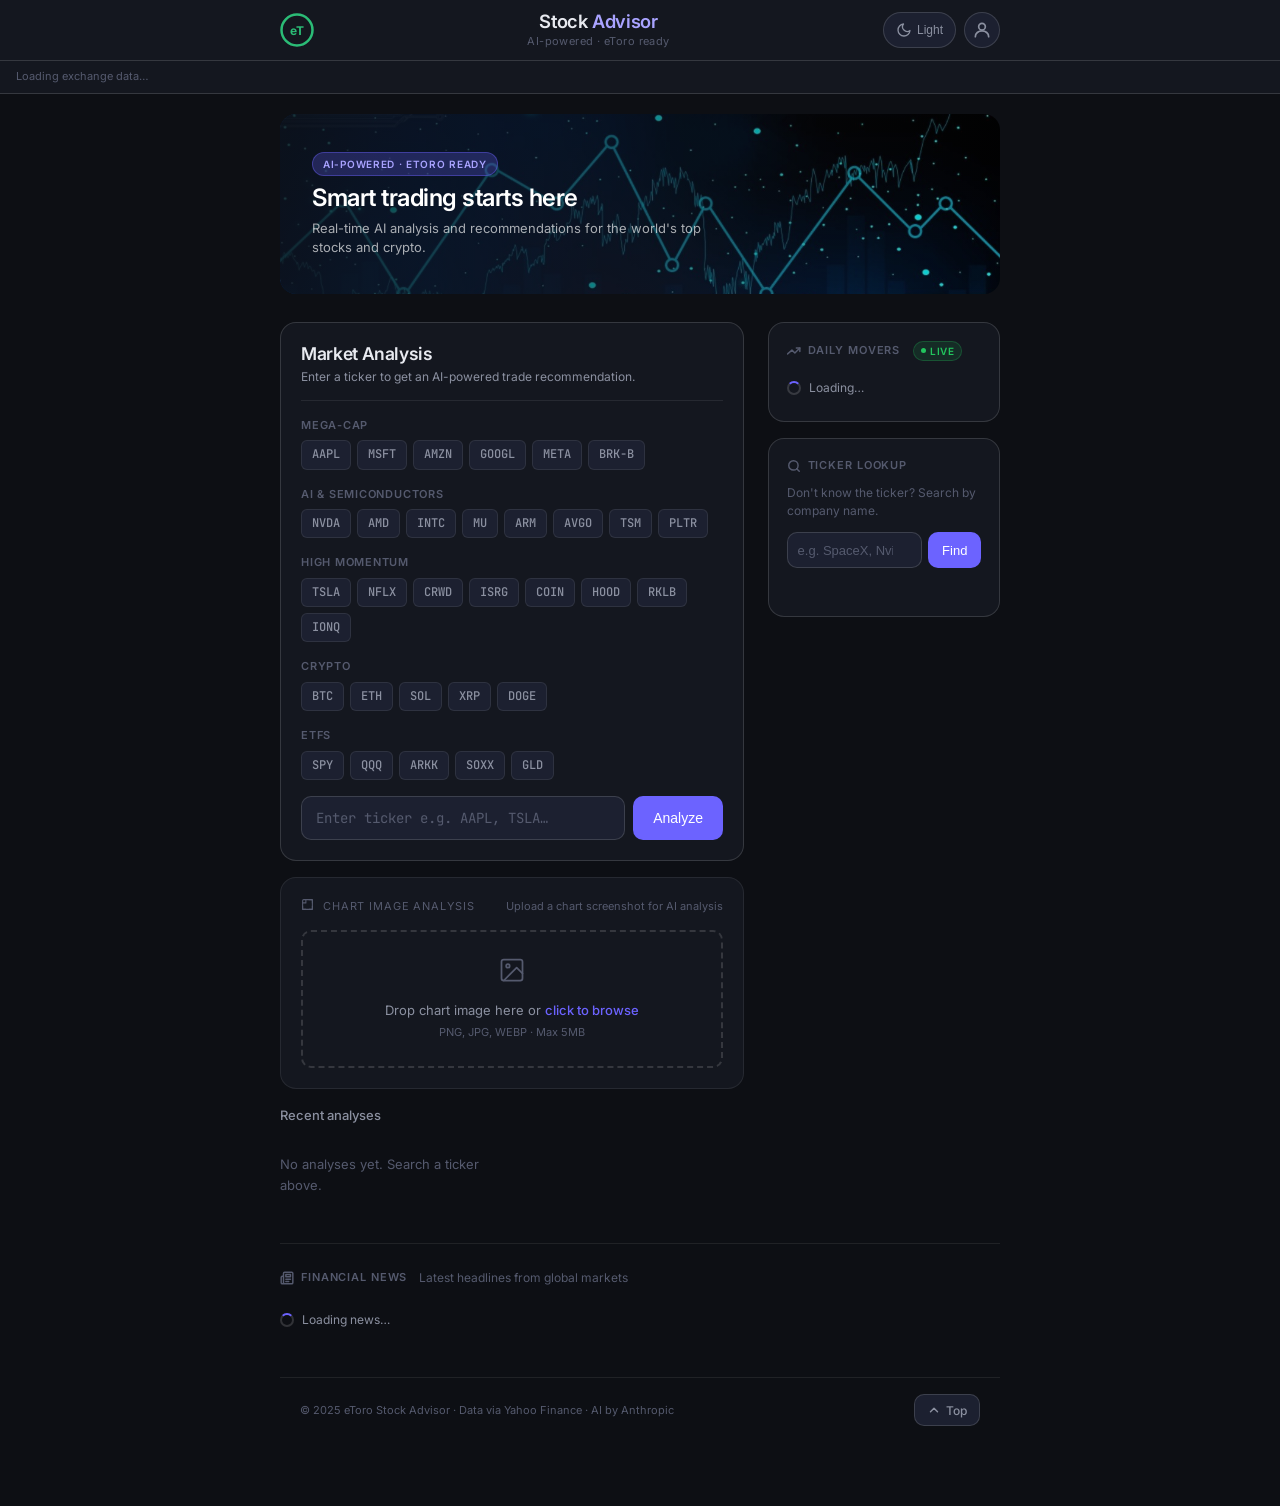
==== commit 47870b67: "Update" ====
--- a/index.html
+++ b/index.html
@@ -387,6 +387,10 @@
                   <svg width="14" height="14" viewBox="0 0 24 24" fill="none" stroke="currentColor" stroke-width="2" stroke-linecap="round" stroke-linejoin="round"><rect x="3" y="3" width="18" height="18" rx="2"/><path d="M3 9h18M9 21V9"/></svg>
                   Dashboard
                 </a>
+                <a class="adp-nav-item" href="recommendations.html" style="text-decoration:none;">
+                  <svg width="14" height="14" viewBox="0 0 24 24" fill="none" stroke="currentColor" stroke-width="2" stroke-linecap="round" stroke-linejoin="round"><polygon points="12 2 15.09 8.26 22 9.27 17 14.14 18.18 21.02 12 17.77 5.82 21.02 7 14.14 2 9.27 8.91 8.26 12 2"/></svg>
+                  Recommendations
+                </a>
                 <a class="adp-nav-item" href="profile.html" style="text-decoration:none;">
                   <svg width="14" height="14" viewBox="0 0 24 24" fill="none" stroke="currentColor" stroke-width="2" stroke-linecap="round" stroke-linejoin="round"><circle cx="12" cy="8" r="4"/><path d="M4 20c0-4 3.6-7 8-7s8 3 8 7"/></svg>
                   Profile settings
@@ -440,40 +444,7 @@
     <!-- ── Main column (2/3) ── -->
     <div class="col-main">
 
-      <!-- ── Recommendations ── -->
-      <section class="recs-section">
-        <div class="recs-header">
-          <span class="recs-title">
-            <svg width="14" height="14" viewBox="0 0 24 24" fill="none" stroke="currentColor" stroke-width="2.5" stroke-linecap="round" stroke-linejoin="round"><polygon points="12 2 15.09 8.26 22 9.27 17 14.14 18.18 21.02 12 17.77 5.82 21.02 7 14.14 2 9.27 8.91 8.26 12 2"/></svg>
-            Recommendations
-          </span>
-          <span class="recs-sub">Multi-factor model · entry &amp; size guidance</span>
-        </div>
-
-        <!-- Stocks (shortable) -->
-        <div class="recs-sub-header">
-          <span class="recs-sub-label">
-            <svg width="12" height="12" viewBox="0 0 24 24" fill="none" stroke="currentColor" stroke-width="2.5" stroke-linecap="round" stroke-linejoin="round"><polyline points="22 7 13.5 15.5 8.5 10.5 1 18"/><polyline points="16 7 22 7 22 13"/></svg>
-            Stocks &amp; ETFs
-          </span>
-          <span class="recs-sub-note">Long &amp; short available</span>
-        </div>
-        <div class="recs-grid" id="recs-grid-stocks">
-          <div class="movers-loading" style="grid-column:1/-1"><div class="spinner-sm"></div> Screening…</div>
-        </div>
-
-        <!-- Crypto (long only) -->
-        <div class="recs-sub-header" style="margin-top:1.25rem;">
-          <span class="recs-sub-label">
-            <svg width="12" height="12" viewBox="0 0 24 24" fill="none" stroke="currentColor" stroke-width="2.5" stroke-linecap="round" stroke-linejoin="round"><circle cx="12" cy="12" r="10"/><path d="M9.5 9.5h3a2 2 0 0 1 0 4h-3v-4zm0 4h3.5a2 2 0 0 1 0 4H9.5v-4z"/><line x1="12" y1="6" x2="12" y2="8"/><line x1="12" y1="18" x2="12" y2="20"/></svg>
-            Crypto
-          </span>
-          <span class="recs-sub-note">Long only · cannot be shorted on eToro</span>
-        </div>
-        <div class="recs-grid" id="recs-grid-crypto">
-          <div class="movers-loading" style="grid-column:1/-1"><div class="spinner-sm"></div> Screening…</div>
-        </div>
-      </section>
+      <!-- Recommendations moved to recommendations.html -->
 
       <!-- Search -->
       <div class="search-box" id="market-analysis">
@@ -1308,160 +1279,6 @@
     };
   }
 
-  async function fetchAISignal(ticker, price, change, name, metrics) {
-    try {
-      const res = await fetch(`${SUPABASE_URL}/functions/v1/analyze-stock`, {
-        method: 'POST',
-        headers: { 'Content-Type': 'application/json', 'Authorization': `Bearer ${SUPABASE_ANON_KEY}` },
-        body: JSON.stringify({ ticker: '__signal__', signalTicker: ticker, price, change, name, metrics })
-      });
-      if (!res.ok) return null;
-      const data = await res.json();
-      return data;
-    } catch { return null; }
-  }
-
-  function renderRecCard(r, ai) {
-    const signal    = (ai && ai.signal)       || (r.direction === 'up' ? 'BUY' : 'SELL');
-    const conf      = (ai && ai.confidence)   || '';
-    const rationale = (ai && ai.rationale)    || 'Loading analysis\u2026';
-    const action    = (ai && ai.action)       || '';
-    const entry     = (ai && ai.entry)        || '';
-    const stopLoss  = (ai && ai.stopLoss)     || '';
-    const posSize   = (ai && ai.positionSize) || '';
-    const loading   = !ai;
-
-    const sigClass    = signal === 'BUY' ? 'signal-BUY' : signal === 'SELL' ? 'signal-SELL' : 'signal-HOLD';
-    const pos         = r.change.startsWith('+');
-    const sparkline   = buildSparkline(r.weekData, pos);
-    const etoroTicker = r.ticker.replace('-USD','').toLowerCase();
-    const etoroUrl    = `https://www.etoro.com/markets/${etoroTicker}`;
-    liveMarketData[r.ticker] = { price: r.price, change: r.change };
-
-    const volRatio = r.volRatio || 1;
-    const volPct   = Math.min(100, Math.round((volRatio / 3) * 100));
-    const volLabel = volRatio >= 2 ? 'High' : volRatio >= 1.2 ? 'Above avg' : volRatio < 0.7 ? 'Low' : 'Normal';
-    const volColor = volRatio >= 1.5 ? 'var(--accent)' : volRatio < 0.7 ? 'var(--text-dim)' : 'var(--text-muted)';
-
-    const rsi      = r.rsi || 50;
-    const rsiColor = rsi >= 70 ? 'var(--red)' : rsi <= 30 ? 'var(--green)' : 'var(--text-muted)';
-    const rsiLabel = rsi >= 70 ? 'Overbought' : rsi <= 30 ? 'Oversold' : 'Neutral';
-
-    const actionHtml = action ? `
-        <div class="rec-action-box rec-action-${signal}">
-          <div class="rec-action-label">Recommendation</div>
-          <div class="rec-action-text">${action}</div>
-          ${(entry || stopLoss || posSize) ? `
-          <div class="rec-action-levels">
-            ${entry    ? `<span class="rec-level"><span class="rec-level-key">Entry</span> ${entry}</span>` : ''}
-            ${stopLoss ? `<span class="rec-level rec-level-stop"><span class="rec-level-key">Stop</span> ${stopLoss}</span>` : ''}
-            ${posSize  ? `<span class="rec-level"><span class="rec-level-key">Size</span> ${posSize}</span>` : ''}
-          </div>` : ''}
-        </div>` : '';
-
-    return `
-      <div class="rec-card" onclick="setTickerFromMover('${r.ticker}','${r.price}','${r.change}');document.getElementById('market-analysis').scrollIntoView({behavior:'smooth',block:'start'});">
-        <div class="rec-top">
-          <div>
-            <div class="rec-ticker">${r.ticker.replace('-USD','')}</div>
-            <div class="rec-name">${r.name}</div>
-          </div>
-          <div style="display:flex;flex-direction:column;align-items:flex-end;gap:3px;">
-            <span class="signal-pill ${sigClass}" style="font-size:11px;padding:3px 10px;">${signal}</span>
-            ${conf ? `<span style="font-size:10px;color:var(--text-dim);">${conf} confidence</span>` : ''}
-          </div>
-        </div>
-        <div class="rec-price">$${r.price} <span class="${pos ? 'pos' : 'neg'}">${r.change} today</span></div>
-        <div class="rec-sparkline">${sparkline}</div>
-        <div style="display:flex;gap:8px;margin:2px 0;">
-          <div style="flex:1;background:var(--surface2);border-radius:6px;padding:5px 8px;">
-            <div style="font-size:10px;color:var(--text-dim);margin-bottom:3px;">RSI(5)</div>
-            <div style="font-size:12px;font-family:var(--mono);color:${rsiColor};">${rsi} <span style="font-size:10px;font-family:inherit;">${rsiLabel}</span></div>
-          </div>
-          <div style="flex:1;background:var(--surface2);border-radius:6px;padding:5px 8px;">
-            <div style="font-size:10px;color:var(--text-dim);margin-bottom:3px;">Volume</div>
-            <div style="display:flex;align-items:center;gap:5px;">
-              <div style="flex:1;height:4px;background:var(--border2);border-radius:2px;"><div style="width:${volPct}%;height:100%;background:${volColor};border-radius:2px;transition:width 0.4s;"></div></div>
-              <span style="font-size:10px;color:${volColor};">${volLabel}</span>
-            </div>
-          </div>
-        </div>
-        <div class="rec-reason${loading ? ' rec-loading' : ''}">${rationale}</div>
-        ${actionHtml}
-        <a class="rec-etoro-link" href="${etoroUrl}" target="_blank" rel="noopener" onclick="event.stopPropagation()">
-          <svg width="11" height="11" viewBox="0 0 24 24" fill="none" stroke="currentColor" stroke-width="2.5" stroke-linecap="round" stroke-linejoin="round"><path d="M18 13v6a2 2 0 0 1-2 2H5a2 2 0 0 1-2-2V8a2 2 0 0 1 2-2h6"/><polyline points="15 3 21 3 21 9"/><line x1="10" y1="14" x2="21" y2="3"/></svg>
-          Trade on eToro
-        </a>
-      </div>`;
-  }
-
-  const CRYPTO_TICKERS = new Set(['BTC-USD','ETH-USD','SOL-USD','BNB-USD','XRP-USD','DOGE-USD','ADA-USD','AVAX-USD','DOT-USD','MATIC-USD','COIN']);
-
-  function isCrypto(ticker) {
-    return ticker.endsWith('-USD') || CRYPTO_TICKERS.has(ticker);
-  }
-
-  function setGridEmpty(gridId, msg) {
-    $(gridId).innerHTML = `<div class="movers-empty" style="grid-column:1/-1">${msg}</div>`;
-  }
-
-  async function loadRecommendations() {
-    $('recs-grid-stocks').innerHTML = '<div class="movers-loading" style="grid-column:1/-1"><div class="spinner-sm"></div> Screening…</div>';
-    $('recs-grid-crypto').innerHTML = '<div class="movers-loading" style="grid-column:1/-1"><div class="spinner-sm"></div> Screening…</div>';
-    try {
-      const res = await fetch(`${SUPABASE_URL}/functions/v1/analyze-stock`, {
-        method: 'POST',
-        headers: { 'Content-Type': 'application/json', 'Authorization': `Bearer ${SUPABASE_ANON_KEY}` },
-        body: JSON.stringify({ ticker: '__trending__', _t: Date.now() })
-      });
-      if (!res.ok) throw new Error(`Error ${res.status}`);
-      const data = await res.json();
-      const picks = data.picks || [];
-
-      const stocks = picks.filter(r => !isCrypto(r.ticker)).slice(0, 4);
-      const crypto = picks.filter(r =>  isCrypto(r.ticker)).slice(0, 4);
-
-      // Render placeholders immediately (no AI yet)
-      const renderGrid = (gridId, items) => {
-        if (!items.length) { setGridEmpty(gridId, 'No momentum picks right now.'); return; }
-        $(gridId).innerHTML = items.map(r => renderRecCard(r, null)).join('');
-      };
-      renderGrid('recs-grid-stocks', stocks);
-      renderGrid('recs-grid-crypto', crypto);
-
-      // Enrich with full AI analysis sequentially
-      const enrichGrid = async (gridId, items) => {
-        for (let i = 0; i < items.length; i++) {
-          const r = items[i];
-          const metrics = {
-            rsi:      r.rsi,
-            volRatio: r.volRatio,
-            rangePct: r.rangePct,
-            streak:   r.streak,
-            weekPct:  r.weekPct,
-            weekTrend: r.weekTrend,
-            direction: r.direction,
-          };
-          const ai = await fetchAISignal(r.ticker, r.price, r.change, r.name, metrics);
-          const tmp = document.createElement('div');
-          tmp.innerHTML = renderRecCard(r, ai);
-          $(gridId).children[i]?.replaceWith(tmp.firstElementChild);
-        }
-      };
-
-      // Run stocks then crypto sequentially
-      await enrichGrid('recs-grid-stocks', stocks);
-      await enrichGrid('recs-grid-crypto', crypto);
-
-    } catch(e) {
-      const errHtml = `<div class="movers-empty" style="grid-column:1/-1;display:flex;align-items:center;gap:12px;">
-        Could not load recommendations.
-        <button onclick="loadRecommendations()" style="padding:4px 12px;font-size:12px;cursor:pointer;border-radius:6px;background:var(--surface2);border:1px solid var(--border2);color:var(--text-muted);">Retry</button>
-      </div>`;
-      $('recs-grid-stocks').innerHTML = errHtml;
-      $('recs-grid-crypto').innerHTML = '';
-    }
-  }
 
   /* ── Financial news — via Edge Function proxy ── */
   async function loadNews() {
@@ -1790,8 +1607,6 @@
     loadHistory();
     loadMovers();
     await delay(1000);
-    loadRecommendations();
-    await delay(1500);
     loadNews();
   }
 
--- a/style.css
+++ b/style.css
@@ -1473,59 +1473,14 @@
 }
 
 /* ── Rec card — action box & levels ── */
-.rec-loading {
-  opacity: 0.5;
-  font-style: italic;
-}
-.rec-action-box {
-  border-radius: 8px;
-  padding: 8px 10px;
-  margin-top: 2px;
-  border: 1px solid transparent;
-}
+.rec-loading { opacity: 0.5; font-style: italic; }
+.rec-action-box { border-radius: 8px; padding: 7px 9px; margin-top: 2px; border: 1px solid transparent; }
 .rec-action-BUY  { background: rgba(34,197,94,0.08);  border-color: rgba(34,197,94,0.2); }
 .rec-action-SELL { background: rgba(239,68,68,0.08);  border-color: rgba(239,68,68,0.2); }
 .rec-action-HOLD { background: rgba(245,158,11,0.08); border-color: rgba(245,158,11,0.2); }
-.rec-action-label {
-  font-size: 9px;
-  font-weight: 700;
-  text-transform: uppercase;
-  letter-spacing: 0.08em;
-  color: var(--text-dim);
-  margin-bottom: 4px;
-}
-.rec-action-text {
-  font-size: 12.5px;
-  color: var(--text);
-  line-height: 1.5;
-  font-weight: 500;
-}
-.rec-action-levels {
-  display: flex;
-  flex-wrap: wrap;
-  gap: 6px;
-  margin-top: 7px;
-  padding-top: 7px;
-  border-top: 1px solid rgba(255,255,255,0.06);
-}
-.rec-level {
-  display: flex;
-  align-items: center;
-  gap: 4px;
-  font-size: 11px;
-  font-family: var(--mono);
-  color: var(--text-muted);
-  background: var(--surface2);
-  border: 1px solid var(--border);
-  border-radius: 5px;
-  padding: 2px 7px;
-}
+.rec-action-label { font-size: 9px; font-weight: 700; text-transform: uppercase; letter-spacing: 0.08em; color: var(--text-dim); margin-bottom: 3px; }
+.rec-action-text { font-size: 11px; color: var(--text); line-height: 1.5; font-weight: 500; }
+.rec-action-levels { display: flex; flex-wrap: wrap; gap: 5px; margin-top: 6px; padding-top: 6px; border-top: 1px solid rgba(255,255,255,0.06); }
+.rec-level { display: flex; align-items: center; gap: 4px; font-size: 10.5px; font-family: var(--mono); color: var(--text-muted); background: var(--surface2); border: 1px solid var(--border); border-radius: 5px; padding: 2px 6px; }
 .rec-level-stop { color: var(--red); border-color: rgba(239,68,68,0.25); background: rgba(239,68,68,0.06); }
-.rec-level-key {
-  font-size: 9px;
-  font-weight: 700;
-  text-transform: uppercase;
-  letter-spacing: 0.06em;
-  color: var(--text-dim);
-  font-family: inherit;
-}
+.rec-level-key { font-size: 9px; font-weight: 700; text-transform: uppercase; letter-spacing: 0.06em; color: var(--text-dim); font-family: inherit; }
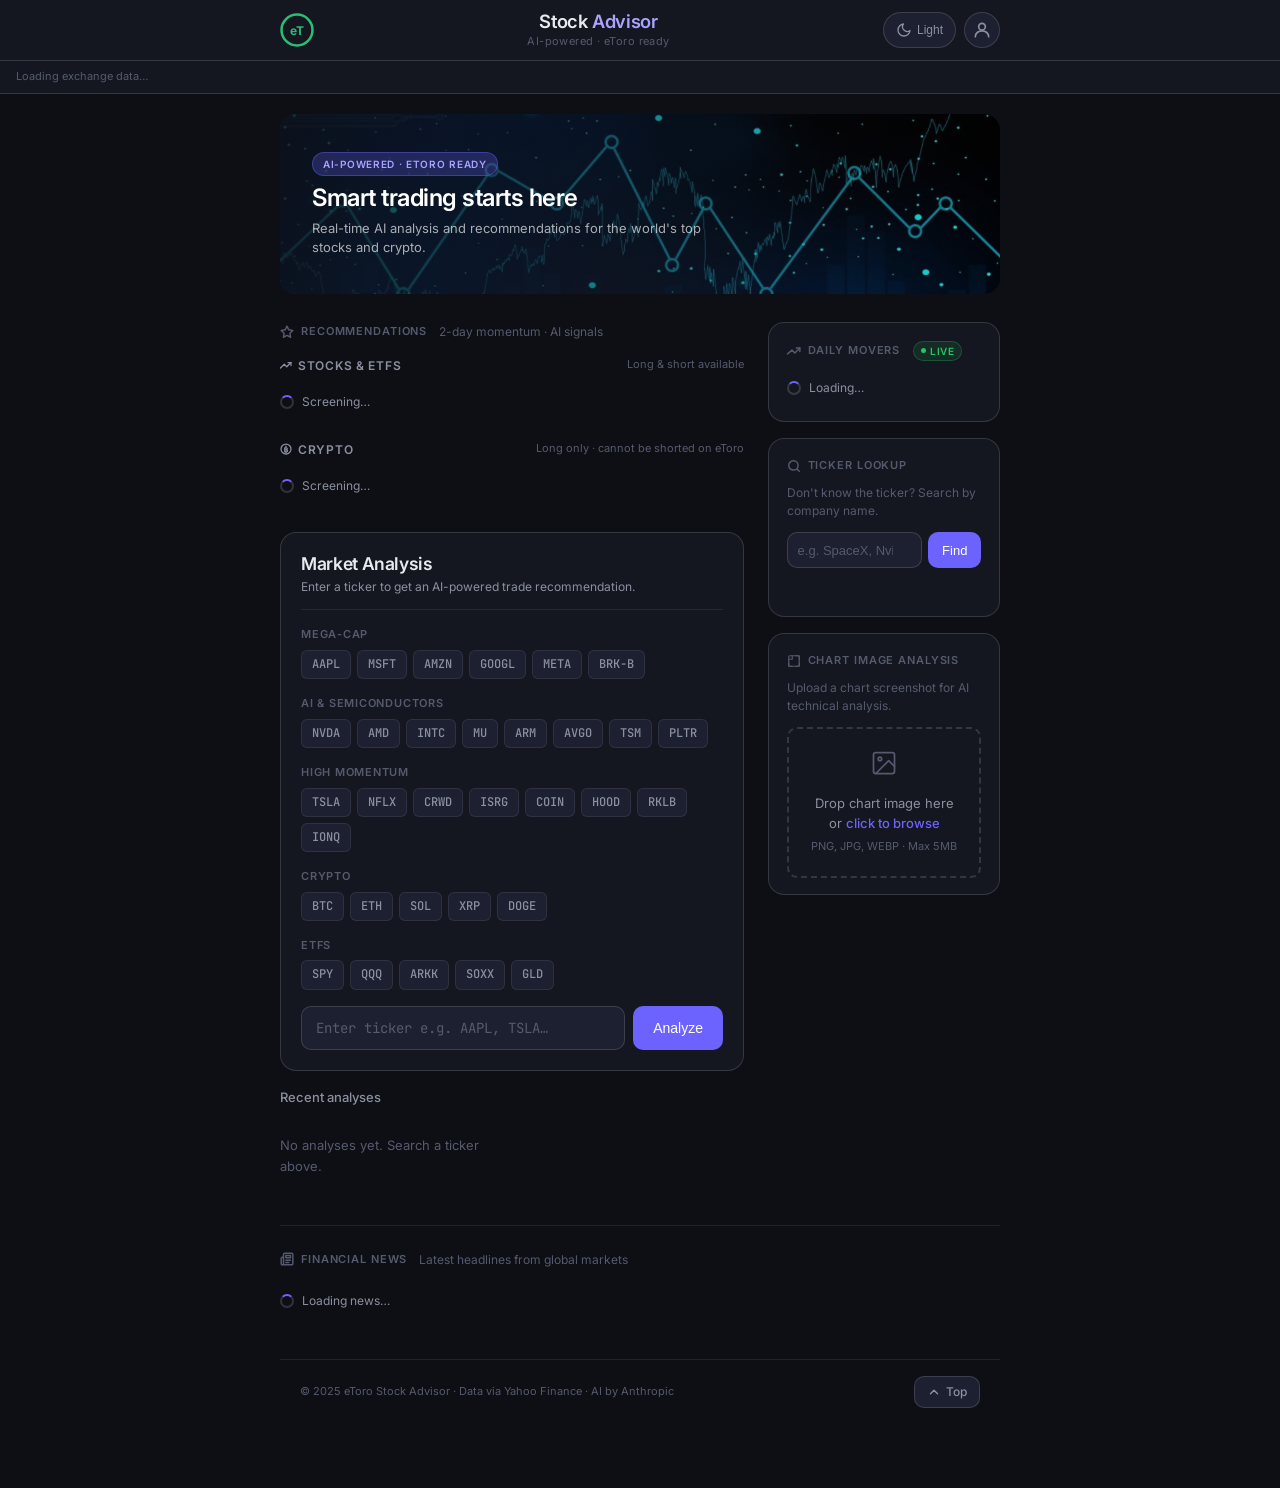
==== commit be4acd98: "Update" ====
--- a/index.html
+++ b/index.html
@@ -387,10 +387,6 @@
                   <svg width="14" height="14" viewBox="0 0 24 24" fill="none" stroke="currentColor" stroke-width="2" stroke-linecap="round" stroke-linejoin="round"><rect x="3" y="3" width="18" height="18" rx="2"/><path d="M3 9h18M9 21V9"/></svg>
                   Dashboard
                 </a>
-                <a class="adp-nav-item" href="recommendations.html" style="text-decoration:none;">
-                  <svg width="14" height="14" viewBox="0 0 24 24" fill="none" stroke="currentColor" stroke-width="2" stroke-linecap="round" stroke-linejoin="round"><polygon points="12 2 15.09 8.26 22 9.27 17 14.14 18.18 21.02 12 17.77 5.82 21.02 7 14.14 2 9.27 8.91 8.26 12 2"/></svg>
-                  Recommendations
-                </a>
                 <a class="adp-nav-item" href="profile.html" style="text-decoration:none;">
                   <svg width="14" height="14" viewBox="0 0 24 24" fill="none" stroke="currentColor" stroke-width="2" stroke-linecap="round" stroke-linejoin="round"><circle cx="12" cy="8" r="4"/><path d="M4 20c0-4 3.6-7 8-7s8 3 8 7"/></svg>
                   Profile settings
@@ -444,7 +440,40 @@
     <!-- ── Main column (2/3) ── -->
     <div class="col-main">
 
-      <!-- Recommendations moved to recommendations.html -->
+      <!-- ── Recommendations ── -->
+      <section class="recs-section">
+        <div class="recs-header">
+          <span class="recs-title">
+            <svg width="14" height="14" viewBox="0 0 24 24" fill="none" stroke="currentColor" stroke-width="2.5" stroke-linecap="round" stroke-linejoin="round"><polygon points="12 2 15.09 8.26 22 9.27 17 14.14 18.18 21.02 12 17.77 5.82 21.02 7 14.14 2 9.27 8.91 8.26 12 2"/></svg>
+            Recommendations
+          </span>
+          <span class="recs-sub">2-day momentum · AI signals</span>
+        </div>
+
+        <!-- Stocks (shortable) -->
+        <div class="recs-sub-header">
+          <span class="recs-sub-label">
+            <svg width="12" height="12" viewBox="0 0 24 24" fill="none" stroke="currentColor" stroke-width="2.5" stroke-linecap="round" stroke-linejoin="round"><polyline points="22 7 13.5 15.5 8.5 10.5 1 18"/><polyline points="16 7 22 7 22 13"/></svg>
+            Stocks &amp; ETFs
+          </span>
+          <span class="recs-sub-note">Long &amp; short available</span>
+        </div>
+        <div class="recs-grid" id="recs-grid-stocks">
+          <div class="movers-loading" style="grid-column:1/-1"><div class="spinner-sm"></div> Screening…</div>
+        </div>
+
+        <!-- Crypto (long only) -->
+        <div class="recs-sub-header" style="margin-top:1.25rem;">
+          <span class="recs-sub-label">
+            <svg width="12" height="12" viewBox="0 0 24 24" fill="none" stroke="currentColor" stroke-width="2.5" stroke-linecap="round" stroke-linejoin="round"><circle cx="12" cy="12" r="10"/><path d="M9.5 9.5h3a2 2 0 0 1 0 4h-3v-4zm0 4h3.5a2 2 0 0 1 0 4H9.5v-4z"/><line x1="12" y1="6" x2="12" y2="8"/><line x1="12" y1="18" x2="12" y2="20"/></svg>
+            Crypto
+          </span>
+          <span class="recs-sub-note">Long only · cannot be shorted on eToro</span>
+        </div>
+        <div class="recs-grid" id="recs-grid-crypto">
+          <div class="movers-loading" style="grid-column:1/-1"><div class="spinner-sm"></div> Screening…</div>
+        </div>
+      </section>
 
       <!-- Search -->
       <div class="search-box" id="market-analysis">
@@ -644,17 +673,70 @@
         </div>
       </div>
 
+      <!-- History -->
+      <div class="history-section">
+        <div class="history-title">
+          Recent analyses
+          <span style="display:flex;align-items:center;gap:8px;">
+            <span id="history-count"></span>
+            <button onclick="clearHistory()" id="history-clear-btn" title="Clear history" style="display:none;background:none;border:none;cursor:pointer;font-size:11px;color:var(--text-dim);padding:2px 6px;border-radius:4px;transition:color 0.15s;" onmouseover="this.style.color='var(--red)'" onmouseout="this.style.color='var(--text-dim)'">Clear</button>
+          </span>
+        </div>
+        <div class="history-grid" id="history-grid">
+          <div class="history-empty">No analyses yet. Search a ticker above.</div>
+        </div>
+      </div>
+
+    </div><!-- /col-main -->
+
+    <!-- ── Sidebar (1/3) ── -->
+    <aside class="col-sidebar">
+
+      <!-- Daily movers -->
+      <div class="sidebar-section">
+        <div class="sidebar-section-title">
+          <svg width="14" height="14" viewBox="0 0 24 24" fill="none" stroke="currentColor" stroke-width="2.5" stroke-linecap="round" stroke-linejoin="round"><polyline points="22 7 13.5 15.5 8.5 10.5 1 17"/><polyline points="16 7 22 7 22 13"/></svg>
+          Daily movers
+          <span class="movers-live-badge"><span class="live-dot"></span>Live</span>
+          <span class="movers-updated" id="movers-updated" style="font-weight:400;text-transform:none;letter-spacing:0;margin-left:auto;"></span>
+        </div>
+        <div class="sidebar-movers-list" id="movers-grid">
+          <div class="movers-loading"><div class="spinner-sm"></div> Loading…</div>
+        </div>
+      </div>
+
+      <!-- Ticker lookup tool -->
+      <div class="sidebar-section">
+        <div class="sidebar-section-title">
+          <svg width="14" height="14" viewBox="0 0 24 24" fill="none" stroke="currentColor" stroke-width="2.5" stroke-linecap="round" stroke-linejoin="round"><circle cx="11" cy="11" r="8"/><line x1="21" y1="21" x2="16.65" y2="16.65"/></svg>
+          Ticker lookup
+        </div>
+        <p class="sidebar-hint">Don't know the ticker? Search by company name.</p>
+        <div class="lookup-row">
+          <div class="lookup-input-wrap">
+            <input type="text" id="lookup-input" placeholder="e.g. SpaceX, Nvidia…" autocomplete="off" oninput="toggleLookupClear()" />
+            <button class="btn-input-clear" id="lookup-clear-btn" onclick="clearLookup()" title="Clear" style="display:none">
+              <svg width="12" height="12" viewBox="0 0 24 24" fill="none" stroke="currentColor" stroke-width="3" stroke-linecap="round" stroke-linejoin="round"><line x1="18" y1="6" x2="6" y2="18"/><line x1="6" y1="6" x2="18" y2="18"/></svg>
+            </button>
+          </div>
+          <button class="btn-lookup" id="lookup-btn" onclick="lookupTicker()">Find</button>
+        </div>
+        <div class="lookup-error" id="lookup-error"></div>
+        <div class="lookup-loading" id="lookup-loading" style="display:none">
+          <div class="spinner-sm"></div> Searching…
+        </div>
+        <div class="lookup-results" id="lookup-results"></div>
+      </div>
+
       <!-- Chart Image Analysis -->
-      <div class="panel chart-upload-panel" id="chart-upload-panel" style="margin-top:0.75rem;">
-        <div class="panel-title" style="display:flex;align-items:center;justify-content:space-between;">
-          <span>
-            <svg width="13" height="13" viewBox="0 0 24 24" fill="none" stroke="currentColor" stroke-width="2" stroke-linecap="round" stroke-linejoin="round" style="vertical-align:-1px;margin-right:5px;"><rect x="3" y="3" width="18" height="18" rx="2"/><polyline points="3 9 9 9 9 3"/><polyline points="15 3 21 3 21 9"/><polyline points="21 15 21 21 15 21"/><polyline points="9 21 3 21 3 15"/></svg>
-            Chart Image Analysis
-          </span>
-          <span style="font-size:11px;color:var(--text-dim);font-weight:400;text-transform:none;letter-spacing:0;">Upload a chart screenshot for AI analysis</span>
-        </div>
+      <div class="sidebar-section">
+        <div class="sidebar-section-title">
+          <svg width="14" height="14" viewBox="0 0 24 24" fill="none" stroke="currentColor" stroke-width="2" stroke-linecap="round" stroke-linejoin="round"><rect x="3" y="3" width="18" height="18" rx="2"/><polyline points="3 9 9 9 9 3"/><polyline points="15 3 21 3 21 9"/><polyline points="21 15 21 21 15 21"/><polyline points="9 21 3 21 3 15"/></svg>
+          Chart Image Analysis
+        </div>
+        <p class="sidebar-hint">Upload a chart screenshot for AI technical analysis.</p>
         <div id="chart-drop-zone" onclick="document.getElementById('chart-file-input').click()"
-          style="border:2px dashed var(--border2);border-radius:var(--radius);padding:1.5rem;text-align:center;cursor:pointer;transition:border-color 0.15s,background 0.15s;"
+          style="border:2px dashed var(--border2);border-radius:var(--radius);padding:1.25rem;text-align:center;cursor:pointer;transition:border-color 0.15s,background 0.15s;"
           ondragover="event.preventDefault();this.style.borderColor='var(--accent)';this.style.background='var(--accent-dim)';"
           ondragleave="this.style.borderColor='';this.style.background='';"
           ondrop="handleChartDrop(event)">
@@ -681,63 +763,6 @@
         <div id="chart-vision-result" style="display:none;margin-top:0.75rem;padding:1rem;background:var(--surface2);border-radius:var(--radius);border:1px solid var(--border);font-size:13.5px;color:var(--text-muted);line-height:1.7;white-space:pre-wrap;"></div>
         <div id="chart-vision-error" style="display:none;margin-top:0.5rem;font-size:13px;color:var(--red);"></div>
       </div>
-
-      <!-- History -->
-      <div class="history-section">
-        <div class="history-title">
-          Recent analyses
-          <span style="display:flex;align-items:center;gap:8px;">
-            <span id="history-count"></span>
-            <button onclick="clearHistory()" id="history-clear-btn" title="Clear history" style="display:none;background:none;border:none;cursor:pointer;font-size:11px;color:var(--text-dim);padding:2px 6px;border-radius:4px;transition:color 0.15s;" onmouseover="this.style.color='var(--red)'" onmouseout="this.style.color='var(--text-dim)'">Clear</button>
-          </span>
-        </div>
-        <div class="history-grid" id="history-grid">
-          <div class="history-empty">No analyses yet. Search a ticker above.</div>
-        </div>
-      </div>
-
-    </div><!-- /col-main -->
-
-    <!-- ── Sidebar (1/3) ── -->
-    <aside class="col-sidebar">
-
-      <!-- Daily movers -->
-      <div class="sidebar-section">
-        <div class="sidebar-section-title">
-          <svg width="14" height="14" viewBox="0 0 24 24" fill="none" stroke="currentColor" stroke-width="2.5" stroke-linecap="round" stroke-linejoin="round"><polyline points="22 7 13.5 15.5 8.5 10.5 1 17"/><polyline points="16 7 22 7 22 13"/></svg>
-          Daily movers
-          <span class="movers-live-badge"><span class="live-dot"></span>Live</span>
-          <span class="movers-updated" id="movers-updated" style="font-weight:400;text-transform:none;letter-spacing:0;margin-left:auto;"></span>
-        </div>
-        <div class="sidebar-movers-list" id="movers-grid">
-          <div class="movers-loading"><div class="spinner-sm"></div> Loading…</div>
-        </div>
-      </div>
-
-      <!-- Ticker lookup tool -->
-      <div class="sidebar-section">
-        <div class="sidebar-section-title">
-          <svg width="14" height="14" viewBox="0 0 24 24" fill="none" stroke="currentColor" stroke-width="2.5" stroke-linecap="round" stroke-linejoin="round"><circle cx="11" cy="11" r="8"/><line x1="21" y1="21" x2="16.65" y2="16.65"/></svg>
-          Ticker lookup
-        </div>
-        <p class="sidebar-hint">Don't know the ticker? Search by company name.</p>
-        <div class="lookup-row">
-          <div class="lookup-input-wrap">
-            <input type="text" id="lookup-input" placeholder="e.g. SpaceX, Nvidia…" autocomplete="off" oninput="toggleLookupClear()" />
-            <button class="btn-input-clear" id="lookup-clear-btn" onclick="clearLookup()" title="Clear" style="display:none">
-              <svg width="12" height="12" viewBox="0 0 24 24" fill="none" stroke="currentColor" stroke-width="3" stroke-linecap="round" stroke-linejoin="round"><line x1="18" y1="6" x2="6" y2="18"/><line x1="6" y1="6" x2="18" y2="18"/></svg>
-            </button>
-          </div>
-          <button class="btn-lookup" id="lookup-btn" onclick="lookupTicker()">Find</button>
-        </div>
-        <div class="lookup-error" id="lookup-error"></div>
-        <div class="lookup-loading" id="lookup-loading" style="display:none">
-          <div class="spinner-sm"></div> Searching…
-        </div>
-        <div class="lookup-results" id="lookup-results"></div>
-      </div>
-
-
 
     </aside><!-- /col-sidebar -->
 
@@ -1279,6 +1304,112 @@
     };
   }
 
+  async function fetchAISignal(ticker, price, change, name, direction, weekTrend, weekPct) {
+    try {
+      const res = await fetch(`${SUPABASE_URL}/functions/v1/analyze-stock`, {
+        method: 'POST',
+        headers: {
+          'Content-Type': 'application/json',
+          'Authorization': `Bearer ${SUPABASE_ANON_KEY}`,
+        },
+        body: JSON.stringify({ ticker: '__signal__', signalTicker: ticker, price, change, name, direction, weekTrend, weekPct })
+      });
+      if (!res.ok) return { signal: 'HOLD', reason: 'Signal unavailable.' };
+      const data = await res.json();
+      return { signal: data.signal || 'HOLD', reason: data.reason || '' };
+    } catch { return { signal: 'HOLD', reason: 'Signal unavailable.' }; }
+  }
+
+  function renderRecCard(r, ai) {
+    const signal   = ai.signal || 'HOLD';
+    const reason   = ai.reason || '';
+    const sigClass = signal === 'BUY' ? 'signal-BUY' : signal === 'SELL' ? 'signal-SELL' : 'signal-HOLD';
+    const pos      = r.change.startsWith('+');
+    const sparkline = buildSparkline(r.weekData, pos);
+    const etoroTicker = r.ticker.replace('-USD','').toLowerCase();
+    const etoroUrl = `https://www.etoro.com/markets/${etoroTicker}`;
+    // store live data so clicking the card uses real figures
+    liveMarketData[r.ticker] = { price: r.price, change: r.change };
+    return `
+      <div class="rec-card" onclick="setTickerFromMover('${r.ticker}','${r.price}','${r.change}');document.getElementById('market-analysis').scrollIntoView({behavior:'smooth',block:'start'});">
+        <div class="rec-top">
+          <div>
+            <div class="rec-ticker">${r.ticker.replace('-USD','')}</div>
+            <div class="rec-name">${r.name}</div>
+          </div>
+          <span class="signal-pill ${sigClass}" style="font-size:11px;padding:3px 10px;">${signal}</span>
+        </div>
+        <div class="rec-price">$${r.price} <span class="${pos ? 'pos' : 'neg'}">${r.change}</span></div>
+        <div class="rec-sparkline">${sparkline}</div>
+        <div class="rec-reason">${reason}</div>
+        <a class="rec-etoro-link" href="${etoroUrl}" target="_blank" rel="noopener" onclick="event.stopPropagation()">
+          <svg width="11" height="11" viewBox="0 0 24 24" fill="none" stroke="currentColor" stroke-width="2.5" stroke-linecap="round" stroke-linejoin="round"><path d="M18 13v6a2 2 0 0 1-2 2H5a2 2 0 0 1-2-2V8a2 2 0 0 1 2-2h6"/><polyline points="15 3 21 3 21 9"/><line x1="10" y1="14" x2="21" y2="3"/></svg>
+          Trade on eToro
+        </a>
+      </div>`;
+  }
+
+  const CRYPTO_TICKERS = new Set(['BTC-USD','ETH-USD','SOL-USD','BNB-USD','XRP-USD','DOGE-USD','ADA-USD','AVAX-USD','DOT-USD','MATIC-USD','COIN']);
+
+  function isCrypto(ticker) {
+    return ticker.endsWith('-USD') || CRYPTO_TICKERS.has(ticker);
+  }
+
+  function setGridEmpty(gridId, msg) {
+    $(gridId).innerHTML = `<div class="movers-empty" style="grid-column:1/-1">${msg}</div>`;
+  }
+
+  async function loadRecommendations() {
+    $('recs-grid-stocks').innerHTML = '<div class="movers-loading" style="grid-column:1/-1"><div class="spinner-sm"></div> Screening…</div>';
+    $('recs-grid-crypto').innerHTML = '<div class="movers-loading" style="grid-column:1/-1"><div class="spinner-sm"></div> Screening…</div>';
+    try {
+      const res = await fetch(`${SUPABASE_URL}/functions/v1/analyze-stock`, {
+        method: 'POST',
+        headers: { 'Content-Type': 'application/json', 'Authorization': `Bearer ${SUPABASE_ANON_KEY}` },
+        body: JSON.stringify({ ticker: '__trending__', _t: Date.now() })
+      });
+      if (!res.ok) throw new Error(`Error ${res.status}`);
+      const data = await res.json();
+      const picks = data.picks || [];
+
+      const stocks = picks.filter(r => !isCrypto(r.ticker)).slice(0, 4);
+      const crypto = picks.filter(r =>  isCrypto(r.ticker)).slice(0, 4);
+
+      // Render placeholders immediately
+      const renderGrid = (gridId, items) => {
+        if (!items.length) { setGridEmpty(gridId, 'No momentum picks right now.'); return; }
+        $(gridId).innerHTML = items.map(r => {
+          const placeholder = { signal: r.direction === 'up' ? 'BUY' : 'SELL', reason: 'Loading AI analysis…' };
+          return renderRecCard(r, placeholder);
+        }).join('');
+      };
+      renderGrid('recs-grid-stocks', stocks);
+      renderGrid('recs-grid-crypto', crypto);
+
+      // Enrich with AI signals sequentially to avoid overwhelming the Edge Function
+      const enrichGrid = async (gridId, items) => {
+        for (let i = 0; i < items.length; i++) {
+          const r  = items[i];
+          const ai = await fetchAISignal(r.ticker, r.price, r.change, r.name, r.direction, r.weekTrend, r.weekPct);
+          const tmp = document.createElement('div');
+          tmp.innerHTML = renderRecCard(r, ai);
+          $(gridId).children[i]?.replaceWith(tmp.firstElementChild);
+        }
+      };
+
+      // Run stocks then crypto sequentially
+      await enrichGrid('recs-grid-stocks', stocks);
+      await enrichGrid('recs-grid-crypto', crypto);
+
+    } catch(e) {
+      const errHtml = `<div class="movers-empty" style="grid-column:1/-1;display:flex;align-items:center;gap:12px;">
+        Could not load recommendations.
+        <button onclick="loadRecommendations()" style="padding:4px 12px;font-size:12px;cursor:pointer;border-radius:6px;background:var(--surface2);border:1px solid var(--border2);color:var(--text-muted);">Retry</button>
+      </div>`;
+      $('recs-grid-stocks').innerHTML = errHtml;
+      $('recs-grid-crypto').innerHTML = '';
+    }
+  }
 
   /* ── Financial news — via Edge Function proxy ── */
   async function loadNews() {
@@ -1607,6 +1738,8 @@
     loadHistory();
     loadMovers();
     await delay(1000);
+    loadRecommendations();
+    await delay(1500);
     loadNews();
   }
 
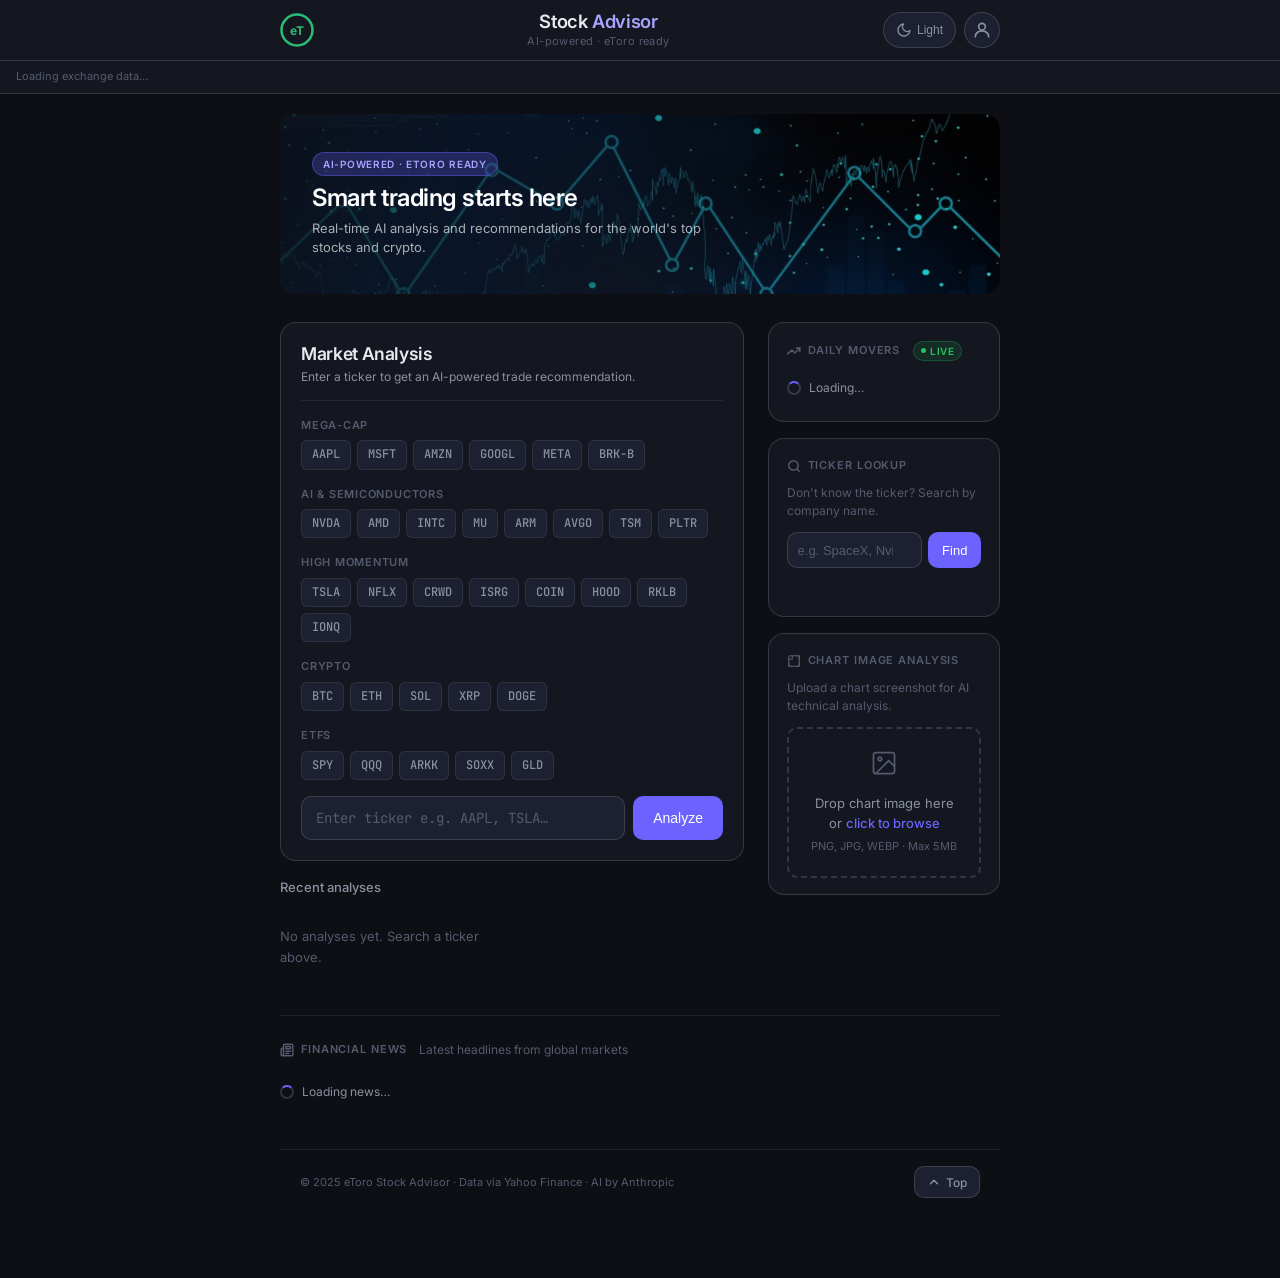
==== commit dbe6a591: "Update" ====
--- a/index.html
+++ b/index.html
@@ -387,6 +387,10 @@
                   <svg width="14" height="14" viewBox="0 0 24 24" fill="none" stroke="currentColor" stroke-width="2" stroke-linecap="round" stroke-linejoin="round"><rect x="3" y="3" width="18" height="18" rx="2"/><path d="M3 9h18M9 21V9"/></svg>
                   Dashboard
                 </a>
+                <a class="adp-nav-item" href="recommendations.html" style="text-decoration:none;">
+                  <svg width="14" height="14" viewBox="0 0 24 24" fill="none" stroke="currentColor" stroke-width="2" stroke-linecap="round" stroke-linejoin="round"><polygon points="12 2 15.09 8.26 22 9.27 17 14.14 18.18 21.02 12 17.77 5.82 21.02 7 14.14 2 9.27 8.91 8.26 12 2"/></svg>
+                  Recommendations
+                </a>
                 <a class="adp-nav-item" href="profile.html" style="text-decoration:none;">
                   <svg width="14" height="14" viewBox="0 0 24 24" fill="none" stroke="currentColor" stroke-width="2" stroke-linecap="round" stroke-linejoin="round"><circle cx="12" cy="8" r="4"/><path d="M4 20c0-4 3.6-7 8-7s8 3 8 7"/></svg>
                   Profile settings
@@ -440,40 +444,8 @@
     <!-- ── Main column (2/3) ── -->
     <div class="col-main">
 
-      <!-- ── Recommendations ── -->
-      <section class="recs-section">
-        <div class="recs-header">
-          <span class="recs-title">
-            <svg width="14" height="14" viewBox="0 0 24 24" fill="none" stroke="currentColor" stroke-width="2.5" stroke-linecap="round" stroke-linejoin="round"><polygon points="12 2 15.09 8.26 22 9.27 17 14.14 18.18 21.02 12 17.77 5.82 21.02 7 14.14 2 9.27 8.91 8.26 12 2"/></svg>
-            Recommendations
-          </span>
-          <span class="recs-sub">2-day momentum · AI signals</span>
-        </div>
-
-        <!-- Stocks (shortable) -->
-        <div class="recs-sub-header">
-          <span class="recs-sub-label">
-            <svg width="12" height="12" viewBox="0 0 24 24" fill="none" stroke="currentColor" stroke-width="2.5" stroke-linecap="round" stroke-linejoin="round"><polyline points="22 7 13.5 15.5 8.5 10.5 1 18"/><polyline points="16 7 22 7 22 13"/></svg>
-            Stocks &amp; ETFs
-          </span>
-          <span class="recs-sub-note">Long &amp; short available</span>
-        </div>
-        <div class="recs-grid" id="recs-grid-stocks">
-          <div class="movers-loading" style="grid-column:1/-1"><div class="spinner-sm"></div> Screening…</div>
-        </div>
-
-        <!-- Crypto (long only) -->
-        <div class="recs-sub-header" style="margin-top:1.25rem;">
-          <span class="recs-sub-label">
-            <svg width="12" height="12" viewBox="0 0 24 24" fill="none" stroke="currentColor" stroke-width="2.5" stroke-linecap="round" stroke-linejoin="round"><circle cx="12" cy="12" r="10"/><path d="M9.5 9.5h3a2 2 0 0 1 0 4h-3v-4zm0 4h3.5a2 2 0 0 1 0 4H9.5v-4z"/><line x1="12" y1="6" x2="12" y2="8"/><line x1="12" y1="18" x2="12" y2="20"/></svg>
-            Crypto
-          </span>
-          <span class="recs-sub-note">Long only · cannot be shorted on eToro</span>
-        </div>
-        <div class="recs-grid" id="recs-grid-crypto">
-          <div class="movers-loading" style="grid-column:1/-1"><div class="spinner-sm"></div> Screening…</div>
-        </div>
-      </section>
+      <!-- Recommendations moved to recommendations.html -->
+
 
       <!-- Search -->
       <div class="search-box" id="market-analysis">
@@ -673,6 +645,7 @@
         </div>
       </div>
 
+
       <!-- History -->
       <div class="history-section">
         <div class="history-title">
@@ -1175,45 +1148,22 @@
     if (e.key === 'Enter') lookupTicker();
   });
 
-  /* ── Daily movers — Yahoo Finance ── */
-  // Fixed watchlist — sorted by absolute % change after fetch
-  const MOVERS_TICKERS = ['AAPL','TSLA','NVDA','AMZN','META','MSFT','GOOGL','AMD','NFLX','COIN','BTC-USD','ETH-USD'];
-
+  /* ── Daily movers — Yahoo Finance screener ── */
   async function loadMovers() {
     try {
-      const quotes = await Promise.all(MOVERS_TICKERS.map(async t => {
-        try {
-          // Use 5d/1d so we have at least 2 closes — derive price from array, never meta
-          const result = await yahooFetch(t, '5d', '1d');
-          if (!result) return null;
-          const closes = (result.indicators?.quote?.[0]?.close || []).filter(p => p != null);
-          if (closes.length < 2) return null;
-          const price = closes[closes.length - 1];
-          const prev  = closes[closes.length - 2];
-          const pct   = ((price - prev) / prev) * 100;
-          const sign  = pct >= 0 ? '+' : '';
-          const meta  = result.meta;
-          return {
-            ticker: t,
-            name:   (meta?.longName || meta?.shortName || t).replace(' USD','').trim(),
-            price:  price.toFixed(2),
-            change: `${sign}${pct.toFixed(2)}%`,
-            absPct: Math.abs(pct),
-          };
-        } catch { return null; }
-      }));
-
-      const valid = quotes.filter(Boolean);
-
-      // Split into gainers and losers, each sorted by absolute % descending
-      const gainers = valid.filter(m =>  m.change.startsWith('+')).sort((a, b) => b.absPct - a.absPct).slice(0, 4);
-      const losers  = valid.filter(m => !m.change.startsWith('+')).sort((a, b) => b.absPct - a.absPct).slice(0, 4);
-
+      const res = await fetch(`${SUPABASE_URL}/functions/v1/analyze-stock`, {
+        method: 'POST',
+        headers: { 'Content-Type': 'application/json', 'Authorization': `Bearer ${SUPABASE_ANON_KEY}` },
+        body: JSON.stringify({ ticker: '__screener__' })
+      });
+      if (!res.ok) throw new Error(`Error ${res.status}`);
+      const data = await res.json();
+      const gainers = data.gainers || [];
+      const losers  = data.losers  || [];
       if (!gainers.length && !losers.length) {
         $('movers-grid').innerHTML = '<div class="movers-empty">No movers data available.</div>';
         return;
       }
-
       const renderRow = m => {
         const pos = m.change.startsWith('+');
         return `
@@ -1228,7 +1178,6 @@
             </div>
           </div>`;
       };
-
       const now = new Date();
       $('movers-updated').textContent = now.toLocaleTimeString('en-GB', { hour: '2-digit', minute: '2-digit' });
       $('movers-grid').innerHTML =
@@ -1304,32 +1253,55 @@
     };
   }
 
-  async function fetchAISignal(ticker, price, change, name, direction, weekTrend, weekPct) {
+  async function fetchAISignal(ticker, price, change, name, metrics) {
     try {
       const res = await fetch(`${SUPABASE_URL}/functions/v1/analyze-stock`, {
         method: 'POST',
-        headers: {
-          'Content-Type': 'application/json',
-          'Authorization': `Bearer ${SUPABASE_ANON_KEY}`,
-        },
-        body: JSON.stringify({ ticker: '__signal__', signalTicker: ticker, price, change, name, direction, weekTrend, weekPct })
+        headers: { 'Content-Type': 'application/json', 'Authorization': `Bearer ${SUPABASE_ANON_KEY}` },
+        body: JSON.stringify({ ticker: '__signal__', signalTicker: ticker, price, change, name, metrics })
       });
-      if (!res.ok) return { signal: 'HOLD', reason: 'Signal unavailable.' };
-      const data = await res.json();
-      return { signal: data.signal || 'HOLD', reason: data.reason || '' };
-    } catch { return { signal: 'HOLD', reason: 'Signal unavailable.' }; }
+      if (!res.ok) return null;
+      return await res.json();
+    } catch { return null; }
   }
 
   function renderRecCard(r, ai) {
-    const signal   = ai.signal || 'HOLD';
-    const reason   = ai.reason || '';
-    const sigClass = signal === 'BUY' ? 'signal-BUY' : signal === 'SELL' ? 'signal-SELL' : 'signal-HOLD';
-    const pos      = r.change.startsWith('+');
-    const sparkline = buildSparkline(r.weekData, pos);
+    const signal    = (ai && ai.signal)       || (r.direction === 'up' ? 'BUY' : 'SELL');
+    const conf      = (ai && ai.confidence)   || '';
+    const rationale = (ai && ai.rationale)    || 'Loading analysis…';
+    const action    = (ai && ai.action)       || '';
+    const entry     = (ai && ai.entry)        || '';
+    const stopLoss  = (ai && ai.stopLoss)     || '';
+    const posSize   = (ai && ai.positionSize) || '';
+    const loading   = !ai;
+
+    const sigClass    = signal === 'BUY' ? 'signal-BUY' : signal === 'SELL' ? 'signal-SELL' : 'signal-HOLD';
+    const pos         = r.change.startsWith('+');
+    const sparkline   = buildSparkline(r.weekData, pos);
     const etoroTicker = r.ticker.replace('-USD','').toLowerCase();
-    const etoroUrl = `https://www.etoro.com/markets/${etoroTicker}`;
-    // store live data so clicking the card uses real figures
+    const etoroUrl    = `https://www.etoro.com/markets/${etoroTicker}`;
     liveMarketData[r.ticker] = { price: r.price, change: r.change };
+
+    const volRatio = r.volRatio || 1;
+    const volPct   = Math.min(100, Math.round((volRatio / 3) * 100));
+    const volLabel = volRatio >= 2 ? 'High' : volRatio >= 1.2 ? 'Above avg' : volRatio < 0.7 ? 'Low' : 'Normal';
+    const volColor = volRatio >= 1.5 ? 'var(--accent)' : volRatio < 0.7 ? 'var(--text-dim)' : 'var(--text-muted)';
+    const rsi      = r.rsi || 50;
+    const rsiColor = rsi >= 70 ? 'var(--red)' : rsi <= 30 ? 'var(--green)' : 'var(--text-muted)';
+    const rsiLabel = rsi >= 70 ? 'Overbought' : rsi <= 30 ? 'Oversold' : 'Neutral';
+
+    const actionHtml = action ? `
+        <div class="rec-action-box rec-action-${signal}">
+          <div class="rec-action-label">Recommendation</div>
+          <div class="rec-action-text">${action}</div>
+          ${(entry || stopLoss || posSize) ? `
+          <div class="rec-action-levels">
+            ${entry    ? `<span class="rec-level"><span class="rec-level-key">Entry</span> ${entry}</span>` : ''}
+            ${stopLoss ? `<span class="rec-level rec-level-stop"><span class="rec-level-key">Stop</span> ${stopLoss}</span>` : ''}
+            ${posSize  ? `<span class="rec-level"><span class="rec-level-key">Size</span> ${posSize}</span>` : ''}
+          </div>` : ''}
+        </div>` : '';
+
     return `
       <div class="rec-card" onclick="setTickerFromMover('${r.ticker}','${r.price}','${r.change}');document.getElementById('market-analysis').scrollIntoView({behavior:'smooth',block:'start'});">
         <div class="rec-top">
@@ -1337,11 +1309,28 @@
             <div class="rec-ticker">${r.ticker.replace('-USD','')}</div>
             <div class="rec-name">${r.name}</div>
           </div>
-          <span class="signal-pill ${sigClass}" style="font-size:11px;padding:3px 10px;">${signal}</span>
-        </div>
-        <div class="rec-price">$${r.price} <span class="${pos ? 'pos' : 'neg'}">${r.change}</span></div>
+          <div style="display:flex;flex-direction:column;align-items:flex-end;gap:3px;">
+            <span class="signal-pill ${sigClass}" style="font-size:11px;padding:3px 10px;">${signal}</span>
+            ${conf ? `<span style="font-size:10px;color:var(--text-dim);">${conf} confidence</span>` : ''}
+          </div>
+        </div>
+        <div class="rec-price">$${r.price} <span class="${pos ? 'pos' : 'neg'}">${r.change} today</span></div>
         <div class="rec-sparkline">${sparkline}</div>
-        <div class="rec-reason">${reason}</div>
+        <div style="display:flex;gap:8px;margin:2px 0;">
+          <div style="flex:1;background:var(--surface2);border-radius:6px;padding:5px 8px;">
+            <div style="font-size:10px;color:var(--text-dim);margin-bottom:3px;">RSI(5)</div>
+            <div style="font-size:12px;font-family:var(--mono);color:${rsiColor};">${rsi} <span style="font-size:10px;font-family:inherit;">${rsiLabel}</span></div>
+          </div>
+          <div style="flex:1;background:var(--surface2);border-radius:6px;padding:5px 8px;">
+            <div style="font-size:10px;color:var(--text-dim);margin-bottom:3px;">Volume</div>
+            <div style="display:flex;align-items:center;gap:5px;">
+              <div style="flex:1;height:4px;background:var(--border2);border-radius:2px;"><div style="width:${volPct}%;height:100%;background:${volColor};border-radius:2px;transition:width 0.4s;"></div></div>
+              <span style="font-size:10px;color:${volColor};">${volLabel}</span>
+            </div>
+          </div>
+        </div>
+        <div class="rec-reason${loading ? ' rec-loading' : ''}">${rationale}</div>
+        ${actionHtml}
         <a class="rec-etoro-link" href="${etoroUrl}" target="_blank" rel="noopener" onclick="event.stopPropagation()">
           <svg width="11" height="11" viewBox="0 0 24 24" fill="none" stroke="currentColor" stroke-width="2.5" stroke-linecap="round" stroke-linejoin="round"><path d="M18 13v6a2 2 0 0 1-2 2H5a2 2 0 0 1-2-2V8a2 2 0 0 1 2-2h6"/><polyline points="15 3 21 3 21 9"/><line x1="10" y1="14" x2="21" y2="3"/></svg>
           Trade on eToro
@@ -1375,22 +1364,20 @@
       const stocks = picks.filter(r => !isCrypto(r.ticker)).slice(0, 4);
       const crypto = picks.filter(r =>  isCrypto(r.ticker)).slice(0, 4);
 
-      // Render placeholders immediately
+      // Render placeholders immediately (null = loading state)
       const renderGrid = (gridId, items) => {
         if (!items.length) { setGridEmpty(gridId, 'No momentum picks right now.'); return; }
-        $(gridId).innerHTML = items.map(r => {
-          const placeholder = { signal: r.direction === 'up' ? 'BUY' : 'SELL', reason: 'Loading AI analysis…' };
-          return renderRecCard(r, placeholder);
-        }).join('');
+        $(gridId).innerHTML = items.map(r => renderRecCard(r, null)).join('');
       };
       renderGrid('recs-grid-stocks', stocks);
       renderGrid('recs-grid-crypto', crypto);
 
-      // Enrich with AI signals sequentially to avoid overwhelming the Edge Function
+      // Enrich with full AI analysis sequentially
       const enrichGrid = async (gridId, items) => {
         for (let i = 0; i < items.length; i++) {
-          const r  = items[i];
-          const ai = await fetchAISignal(r.ticker, r.price, r.change, r.name, r.direction, r.weekTrend, r.weekPct);
+          const r = items[i];
+          const metrics = { rsi: r.rsi, volRatio: r.volRatio, rangePct: r.rangePct, streak: r.streak, weekPct: r.weekPct, weekTrend: r.weekTrend, direction: r.direction };
+          const ai = await fetchAISignal(r.ticker, r.price, r.change, r.name, metrics);
           const tmp = document.createElement('div');
           tmp.innerHTML = renderRecCard(r, ai);
           $(gridId).children[i]?.replaceWith(tmp.firstElementChild);
@@ -1738,8 +1725,6 @@
     loadHistory();
     loadMovers();
     await delay(1000);
-    loadRecommendations();
-    await delay(1500);
     loadNews();
   }
 
